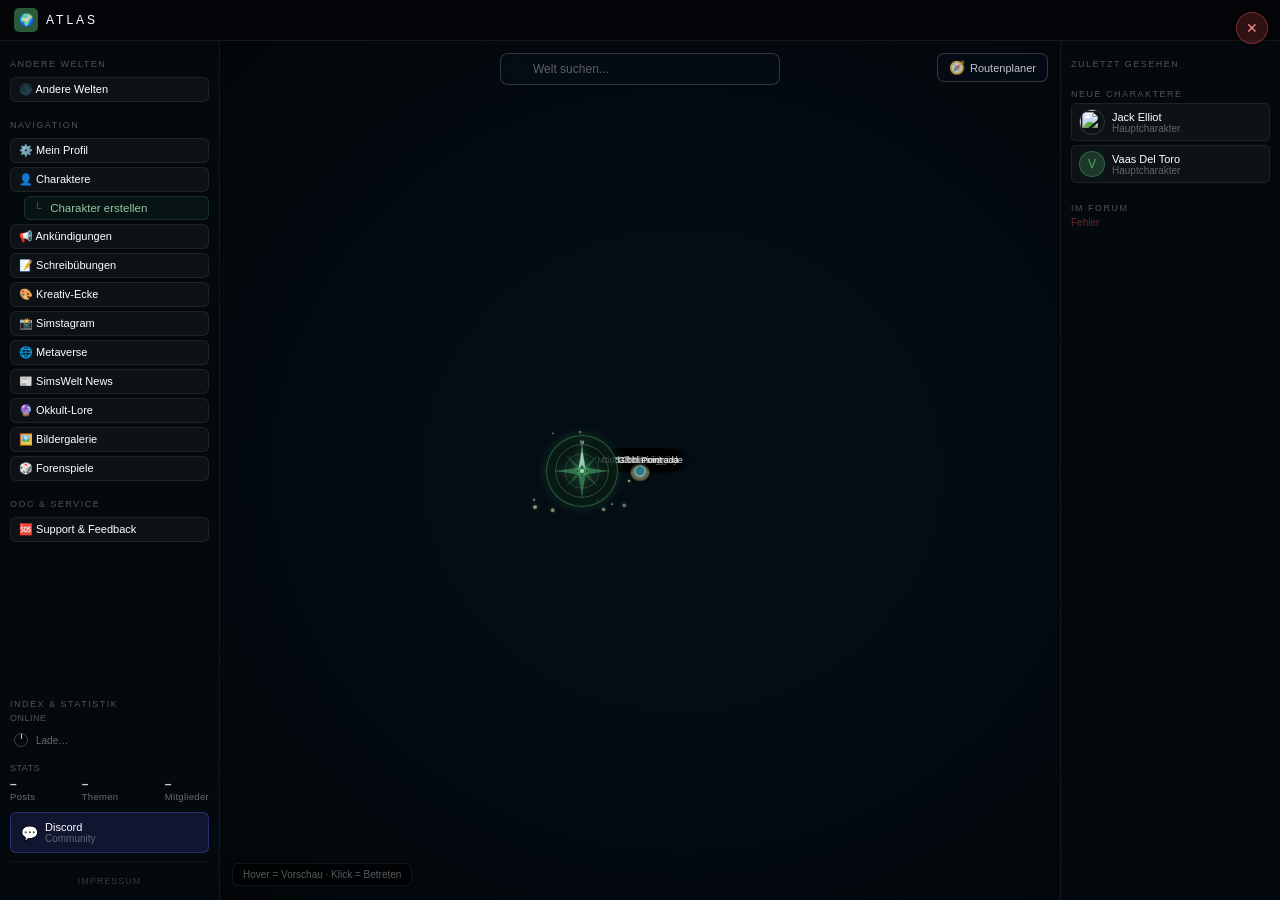
==== index.html @ 4d950f3e "lore: spell Trogule correctly and drop the invented note about older spellings" ====
<!DOCTYPE html>
<html lang="de">
<head>
<meta charset="UTF-8">
<meta name="viewport" content="width=device-width, initial-scale=1.0">
<title>Projekt ATLAS</title>

<!-- Open the connections to the data and image hosts right away, so the first
     requests do not wait for DNS and TLS. crossorigin: the data is loaded with
     fetch() (CORS); images are not, so that host goes without. The Apps Script
     answers via script.googleusercontent.com (redirect). -->
<link rel="preconnect" href="https://script.google.com" crossorigin>
<link rel="preconnect" href="https://script.googleusercontent.com" crossorigin>
<link rel="preconnect" href="https://docs.google.com" crossorigin>
<link rel="preconnect" href="https://files.homepagemodules.de">

<!-- Stylesheet: complete ATLAS CSS, same order as in the old single file -->
<link rel="stylesheet" href="styles/atlas/base.css?v=202609221509">
<link rel="stylesheet" href="styles/atlas/map.css?v=202609221509">
<link rel="stylesheet" href="styles/atlas/sidebar.css?v=202609221509">
<link rel="stylesheet" href="styles/atlas/chars.css?v=202609221509">
<link rel="stylesheet" href="styles/atlas/portal.css?v=202609221509">
<link rel="stylesheet" href="styles/atlas/admin.css?v=202609221509">
<link rel="stylesheet" href="styles/atlas/event.css?v=202609221509">
<link rel="stylesheet" href="styles/atlas/lore.css?v=202609221509">

<!-- Galaxy/iframe viewport fix: must run BEFORE the first render.
     The browser holds this classic script until the CSS above is loaded,
     so the media queries are reliably available in the CSSOM. -->
<script src="src/atlas/ui/viewport.js?v=202609221509"></script>

<!-- Preload all ATLAS modules (fetched in parallel, executed later in import order) -->
<link rel="modulepreload" href="src/atlas/main.js?v=202609221509">
<link rel="modulepreload" href="src/atlas/window-bridge.js?v=202609221509">
<link rel="modulepreload" href="src/atlas/features/events/event-pill.js?v=202609221509">
<link rel="modulepreload" href="src/atlas/features/activity/sidebar-fit.js?v=202609221509">
<link rel="modulepreload" href="src/atlas/features/lore/lore-view.js?v=202609221509">
<link rel="modulepreload" href="src/atlas/features/lore/lore-data.js?v=202609221509">
<link rel="modulepreload" href="src/atlas/features/lore/families.js?v=202609221509">
<link rel="modulepreload" href="src/atlas/features/lore/texts.js?v=202609221509">
<link rel="modulepreload" href="src/atlas/features/lore/lore-search.js?v=202609221509">
<link rel="modulepreload" href="src/atlas/features/characters/token-menu.js?v=202609221509">
<link rel="modulepreload" href="src/shared/event-pill/event-pill.js?v=202609221509">
<link rel="modulepreload" href="src/shared/backend.js?v=202609221509">
<link rel="modulepreload" href="src/shared/html.js?v=202609221509">
<link rel="modulepreload" href="src/atlas/config.js?v=202609221509">
<link rel="modulepreload" href="src/atlas/data/buildings.js?v=202609221509">
<link rel="modulepreload" href="src/atlas/data/worlds.js?v=202609221509">
<link rel="modulepreload" href="src/atlas/data/world-lots.js?v=202609221509">
<link rel="modulepreload" href="src/atlas/data/routes.js?v=202609221509">
<link rel="modulepreload" href="src/atlas/core/state.js?v=202609221509">
<link rel="modulepreload" href="src/atlas/core/cache.js?v=202609221509">
<link rel="modulepreload" href="src/atlas/core/events.js?v=202609221509">
<link rel="modulepreload" href="src/atlas/core/images.js?v=202609221509">
<link rel="modulepreload" href="src/atlas/core/sheet-data.js?v=202609221509">
<link rel="modulepreload" href="src/atlas/ui/tooltips.js?v=202609221509">
<link rel="modulepreload" href="src/atlas/ui/mobile-sheets.js?v=202609221509">
<link rel="modulepreload" href="src/atlas/ui/pinch-zoom.js?v=202609221509">
<link rel="modulepreload" href="src/atlas/ui/mobile-dot-bar.js?v=202609221509">
<link rel="modulepreload" href="src/atlas/ui/draggable.js?v=202609221509">
<link rel="modulepreload" href="src/atlas/ui/legend.js?v=202609221509">
<link rel="modulepreload" href="src/atlas/features/characters/tokens.js?v=202609221509">
<link rel="modulepreload" href="src/atlas/features/activity/last-seen.js?v=202609221509">
<link rel="modulepreload" href="src/atlas/features/activity/sidebar-feeds.js?v=202609221509">
<link rel="modulepreload" href="src/atlas/features/otherworlds/portal.js?v=202609221509">
<link rel="modulepreload" href="src/atlas/features/otherworlds/otherworld-view.js?v=202609221509">
<link rel="modulepreload" href="src/atlas/features/buildings/building-view.js?v=202609221509">
<link rel="modulepreload" href="src/atlas/features/buildings/building-calibration.js?v=202609221509">
<link rel="modulepreload" href="src/atlas/features/admin/calibration.js?v=202609221509">
<link rel="modulepreload" href="src/atlas/features/admin/admin-panel.js?v=202609221509">
<link rel="modulepreload" href="src/atlas/features/admin/lot-assignment.js?v=202609221509">
<link rel="modulepreload" href="src/atlas/features/characters/character-view.js?v=202609221509">
<link rel="modulepreload" href="src/atlas/features/forum-bridge/forum-bridge.js?v=202609221509">
<link rel="modulepreload" href="src/atlas/features/routing/navigator.js?v=202609221509">
<link rel="modulepreload" href="src/atlas/features/routing/route-editor.js?v=202609221509">
<link rel="modulepreload" href="src/atlas/features/map/lot-helpers.js?v=202609221509">
<link rel="modulepreload" href="src/atlas/features/map/continent-map.js?v=202609221509">
<link rel="modulepreload" href="src/atlas/features/map/world-view.js?v=202609221509">
<link rel="modulepreload" href="src/atlas/features/map/world-search.js?v=202609221509">
<link rel="modulepreload" href="src/atlas/core/boot.js?v=202609221509">
</head>
<body>

<div id="topnav">
  <div class="logo">
    <button id="btn-back" onclick="goBack()">← Zurück</button>
    <div class="logo-icon" id="logo-icon" title="5× = Admin">🌍</div>
    <!-- Product name: here and in <title> above. Change both if it changes. -->
    <span class="title">ATLAS</span>
    <span class="subtitle" id="world-subtitle"></span>
  </div>
  <div style="display:flex;gap:7px;align-items:center">
    <button class="btn-auth" id="btn-login" onclick="window.open('https://www.simsforumrpg.de/anmeldung.php','_blank')" style="display:none">Anmelden</button>
    <button class="btn-auth" id="btn-register" onclick="window.open('https://www.simsforumrpg.de/anmeldung.php','_blank')" style="display:none">Registrieren</button>
  </div>
</div>

<div id="main">
  <div id="left">
    <div class="sec-label">Andere Welten</div>
    <a class="nav-item" onclick="openOtherWorld()" style="cursor:pointer" data-tip="Eigene Welten der Community jenseits der Sims-4-Karte — Vampire, Sci-Fi, Märchen. Bloodmoon Valley wartet.">🌑 Andere Welten</a>

    <div class="sec-label" style="margin-top:14px">Navigation</div>
    <a class="nav-item" href="https://www.simsforumrpg.de/member-data.php" target="_blank" data-tip="Dein eigenes Forenprofil — Avatar, Signatur, Benachrichtigungen und Einstellungen anpassen">⚙️ Mein Profil</a>
    <a class="nav-item" onclick="openCharView()" style="cursor:pointer" data-tip="Stöber durch alle Charaktere des RPGs — mit Filter, Suche und Bogen-Vorschau">👤 Charaktere</a>
    <a class="nav-item nav-sub" href="character-sheet.html" target="_blank" data-tip="Neuen Charakter mit dem Charakterbogen anlegen — Schritt für Schritt, am Ende kopierst du den fertigen Bogen ins Forum">Charakter erstellen</a>
    <a class="nav-item" href="https://www.simsforumrpg.de/f58855-Ankuendigungen-und-Neuigkeiten.html" target="_blank" data-tip="Was neu ist, was kommt, was sich ändert — News direkt von der Forenleitung">📢 Ankündigungen</a>
    <a class="nav-item" href="https://www.simsforumrpg.de/f57699-Schreibuebungen.html" target="_blank" data-tip="Verschiedene spannende Schreibübungen mit Oma Käthe und der Community — bleib in Form oder schreib dich warm!">📝 Schreibübungen</a>
    <a class="nav-item" href="https://www.simsforumrpg.de/f58642-Kreationen-und-Geschichten.html" target="_blank" data-tip="Geschichten, Kunst und Kreationen der Sims 4 Community — fern vom RPG-Geschehen">🎨 Kreativ-Ecke</a>
    <a class="nav-item" href="simstagram.html" data-tip="Der Bilder-Feed der Sims — Schnappschüsse, Posen, Momente">📸 Simstagram</a>
    <a class="nav-item" href="metaverse.html" data-tip="Hinter den Kulissen — Autoren teilen Gedanken zu ihren Geschichten, sprechen mit ihren Charakteren und gewähren Einblick in das, was zwischen den Zeilen steht">🌐 Metaverse</a>
    <a class="nav-item" href="https://www.simsforumrpg.de/page-simsweltnews.html" target="_blank" data-tip="Das hauseigene Foren-Magazin — monatlicher Rückblick in einem blätterbaren Heft. Bleib auf dem neusten Stand.">📰 SimsWelt News</a>
    <a class="nav-item" id="nav-lore" href="#" data-tip="Die Okkult-Lore von Simswelt: Vampire, Werwölfe, Magie und mehr — in kleinen Wissenskarten statt langer Texte">🔮 Okkult-Lore</a>
    <a class="nav-item" href="https://www.simsforumrpg.de/gallery.php" target="_blank" data-tip="Galerie aller Forum-Bilder — Sammlungen, Screenshots, Ausstellungsstücke">🖼️ Bildergalerie</a>
    <a class="nav-item" href="https://www.simsforumrpg.de/f15070-Forenspiele.html" target="_blank" data-tip="Assoziationsketten, X oder Y und mehr — locker, schnell, für zwischendurch">🎲 Forenspiele</a>

    <div class="sec-label" style="margin-top:14px">OOC &amp; Service</div>
    <a class="nav-item" href="https://www.simsforumrpg.de/f15064-Support-Feedback.html" target="_blank" data-tip="Fragen, Bugs, Verbesserungsvorschläge — hier kriegst du Hilfe oder gibst sie">🆘 Support &amp; Feedback</a>

    <div style="margin-top:auto">
    <div class="sec-label" style="margin-top:14px">Index &amp; Statistik</div>
    <div style="font-size:9px;color:rgba(255,255,255,0.3);letter-spacing:0.5px;margin-bottom:4px">ONLINE</div>
    <div id="sidebar-online"><div class="activity-preview-loading" style="padding:6px 4px;font-size:10px"><span class="mini-compass" aria-hidden="true"></span>Lade&hellip;</div></div>
    <div style="font-size:9px;color:rgba(255,255,255,0.3);letter-spacing:0.5px;margin-top:10px;margin-bottom:4px">STATS</div>
    <div id="sidebar-stats">
      <div class="stat-row"><span class="stat-key">Posts</span><span>–</span></div>
      <div class="stat-row"><span class="stat-key">Themen</span><span>–</span></div>
      <div class="stat-row"><span class="stat-key">Mitglieder</span><span>–</span></div>
    </div>
    <div id="discord-btn" onclick="window.open('https://discord.gg/FGB8Mfj','_blank')" style="margin-top:10px">
      <span style="font-size:14px">💬</span>
      <div><div style="font-size:11px;font-weight:500">Discord</div><div style="font-size:10px;color:rgba(255,255,255,0.35)">Community</div></div>
    </div>
    <div style="text-align:center;margin-top:8px;padding-top:8px;border-top:0.5px solid rgba(255,255,255,0.05)">
      <a href="https://www.simsforumrpg.de/faq.php#impressum" target="_blank" style="font-size:9px;color:rgba(255,255,255,0.2);text-decoration:none;letter-spacing:1px">IMPRESSUM</a>
    </div>
    </div>
  </div>

  <div id="center">
    <div id="map-container" class="active">
      <div class="image-area-wrap">
        <div id="map-image-area">
          <div id="map-bg"><img src="https://files.homepagemodules.de/b855163/resize/1920x1200/pictures_u1228_fMogNHsU.png" alt="Karte" decoding="async" fetchpriority="high"></div>
          <svg id="navi-route-svg" viewBox="0 0 100 100" preserveAspectRatio="none"></svg>
          <!-- "Andere Welten" portal: compass rose surrounded by particles -->
          <div id="otherworld-portal" title="Welten ausserhalb" role="button" tabindex="0">
            <canvas class="ow-portal-particles" width="120" height="120"></canvas>
            <div class="ow-portal-frame">
              <svg class="ow-portal-compass" viewBox="0 0 40 40" xmlns="http://www.w3.org/2000/svg" aria-hidden="true">
                <!-- Outer ring -->
                <circle cx="20" cy="20" r="17" fill="none" stroke="rgba(168,212,184,0.35)" stroke-width="0.5"/>
                <!-- Inner ring -->
                <circle cx="20" cy="20" r="11" fill="none" stroke="rgba(168,212,184,0.25)" stroke-width="0.5"/>
                <!-- Cardinal direction ticks -->
                <line x1="20" y1="3"  x2="20" y2="6"  stroke="rgba(168,212,184,0.6)" stroke-width="0.6" stroke-linecap="round"/>
                <line x1="20" y1="34" x2="20" y2="37" stroke="rgba(168,212,184,0.4)" stroke-width="0.5" stroke-linecap="round"/>
                <line x1="3"  y1="20" x2="6"  y2="20" stroke="rgba(168,212,184,0.4)" stroke-width="0.5" stroke-linecap="round"/>
                <line x1="34" y1="20" x2="37" y2="20" stroke="rgba(168,212,184,0.4)" stroke-width="0.5" stroke-linecap="round"/>
                <!-- Compass rose: 4 points (N, S, E, W) as diamonds -->
                <!-- North (brighter, emphasized) -->
                <polygon points="20,5 22.5,20 20,16 17.5,20" fill="rgba(168,212,184,0.95)" stroke="rgba(74,170,106,0.8)" stroke-width="0.3"/>
                <!-- South -->
                <polygon points="20,35 22.5,20 20,24 17.5,20" fill="rgba(74,170,106,0.55)" stroke="rgba(74,170,106,0.6)" stroke-width="0.3"/>
                <!-- East -->
                <polygon points="35,20 20,22.5 24,20 20,17.5" fill="rgba(74,170,106,0.55)" stroke="rgba(74,170,106,0.6)" stroke-width="0.3"/>
                <!-- West -->
                <polygon points="5,20 20,22.5 16,20 20,17.5" fill="rgba(74,170,106,0.55)" stroke="rgba(74,170,106,0.6)" stroke-width="0.3"/>
                <!-- Diagonal points (NE, SE, SW, NW) - thinner -->
                <polygon points="30.6,9.4 21.4,21.4 20,18.6 18.6,20" fill="rgba(74,170,106,0.3)"/>
                <polygon points="30.6,30.6 21.4,18.6 18.6,20 20,21.4" fill="rgba(74,170,106,0.3)"/>
                <polygon points="9.4,30.6 18.6,18.6 20,21.4 21.4,20" fill="rgba(74,170,106,0.3)"/>
                <polygon points="9.4,9.4 18.6,21.4 21.4,20 20,18.6" fill="rgba(74,170,106,0.3)"/>
                <!-- Center -->
                <circle cx="20" cy="20" r="1.4" fill="rgba(168,212,184,0.95)"/>
                <!-- N marker -->
                <text x="20" y="2.3" text-anchor="middle" font-size="3.2" font-weight="600" fill="rgba(168,212,184,0.9)" font-family="system-ui,sans-serif">N</text>
              </svg>
            </div>
            <div class="ow-portal-tokens"></div>
          </div>
        </div>
      </div>
      <div class="vignette"></div>
      <div id="world-search-box">
        <span id="world-search-icon">🔍</span>
        <input id="world-search-input" type="text" placeholder="Welt suchen..." autocomplete="off">
        <button id="world-search-clear" title="Leeren">✕</button>
        <div id="world-search-dropdown"></div>
      </div>
      <div id="map-legend">Hover = Vorschau · Klick = Betreten</div>
      <button id="navi-btn" onclick="toggleNavi()" title="Routenplaner"><span class="navi-icon">🧭</span> <span class="navi-label-desktop">Routenplaner</span><span class="navi-label-mobile">Routenplaner</span></button>
      <div id="navi-panel">
        <div class="np-head">Routenplaner</div>
        <div class="np-body">
          <div class="np-label">Startort</div>
          <select class="np-select" id="navi-from"><option value="">— wählen —</option></select>
          <div class="np-label">Zielort</div>
          <select class="np-select" id="navi-to"><option value="">— wählen —</option></select>
          <div class="np-label" style="margin-top:10px">Transportmittel</div>
          <div id="navi-transport" style="display:flex;gap:5px;margin-top:2px">
            <button class="np-mode-btn" data-mode="walk" onclick="setNaviMode('walk')">🚶 Zu Fuss</button>
            <button class="np-mode-btn active" data-mode="car" onclick="setNaviMode('car')">🚗 Auto</button>
            <button class="np-mode-btn" data-mode="transit" onclick="setNaviMode('transit')">🚆 ÖV</button>
          </div>
          <div class="np-hint">Tipp: Orte auf der Karte direkt anklicken zum Eintragen.</div>
          <button class="np-calc-btn" onclick="calcNavi()">Route berechnen</button>
          <div class="np-result" id="navi-result">
            <div class="np-time" id="navi-time">—</div>
            <ul class="np-route" id="navi-route-list"></ul>
            <div id="navi-alt" style="display:none;margin-top:8px;padding-top:8px;border-top:0.5px solid rgba(255,255,255,0.07)"></div>
            <div id="navi-calc-info" style="margin-top:8px;padding-top:8px;border-top:0.5px solid rgba(255,255,255,0.07);font-size:10px;color:rgba(255,255,255,0.25);line-height:1.6">25 min pro Welt · +10 min bei grossem Abstand · Zwischenstopps = Welten auf der Route</div>
          </div>
        </div>
      </div>
      <button class="calib-btn" id="calib-map-btn" onclick="toggleCalib('map')">⚙ Kalibrieren</button>
      <div class="calib-panel" id="calib-map-panel">
        <h4>⚙ Welten kalibrieren</h4>
        <div class="calib-info">Klick auf Kartenposition für jede Welt.</div>
        <div class="calib-next-line">Nächste: <span id="calib-next">—</span></div>
        <div class="calib-log" id="calib-map-log">Noch keine Klicks...</div>
        <button class="calib-copy" onclick="copyCalib('map')">📋 Kopieren</button>
        <button class="calib-clear" onclick="clearCalib('map')">🗑 Reset</button>
      </div>
    </div>

    <div id="world-container">
      <div class="image-area-wrap">
        <div id="world-image-area">
          <div id="world-bg"></div>
        </div>
      </div>
      <div class="vignette"></div>
      <div id="world-header">
        <div class="wh-row">
          <div class="wh-name" id="world-name-display"></div>
          <a id="world-new-place" class="wh-new-place" target="_blank" rel="noopener" hidden>＋ Neuer Ort</a>
        </div>
        <div class="wh-sub" id="world-type-display"></div>
      </div>
      <div id="world-rent-info" class="rent-info-box"></div>
      <div id="building-container">
        <div id="building-bg"><div id="building-bg-inner" style="position:relative;width:100%;aspect-ratio:1920/1200;max-height:100%"></div></div>
        <div class="vignette"></div>
        <div id="building-header">
          <div id="building-name" style="font-size:15px;font-weight:500"></div>
          <div style="font-size:10px;color:rgba(255,255,255,0.45);margin-top:2px">Wohnungen — klick zum Öffnen</div>
        </div>
        <div id="building-rent-info" class="rent-info-box"></div>
        <div id="floor-nav" style="position:absolute;right:0;top:50%;transform:translateY(-50%);z-index:30;display:none;flex-direction:column;align-items:center;gap:6px;padding:10px 8px;background:rgba(5,13,24,0.85);border-radius:10px 0 0 10px;border:0.5px solid rgba(255,255,255,0.12);border-right:none;backdrop-filter:blur(8px)">
          <button id="floor-up-btn" onclick="changeBuildingFloor(-1)" style="background:rgba(255,255,255,0.08);border:0.5px solid rgba(255,255,255,0.2);border-radius:8px;color:#fff;font-size:20px;width:40px;height:40px;cursor:pointer;display:flex;align-items:center;justify-content:center">▲</button>
          <span id="floor-label" style="font-size:11px;font-weight:700;color:rgba(255,255,255,0.7);min-width:32px;text-align:center"></span>
          <button id="floor-down-btn" onclick="changeBuildingFloor(1)" style="background:rgba(255,255,255,0.08);border:0.5px solid rgba(255,255,255,0.2);border-radius:8px;color:#fff;font-size:20px;width:40px;height:40px;cursor:pointer;display:flex;align-items:center;justify-content:center">▼</button>
        </div>
        <div id="building-no-img">
          <div style="font-size:12px;color:rgba(255,255,255,0.4)">🏗 Grundriss noch ausstehend</div>
          <div style="font-size:10px;color:rgba(255,255,255,0.25);margin-top:4px">Threads über Leiste öffnen</div>
        </div>
        <button class="calib-btn" id="calib-building-btn" onclick="toggleBuildingCalib()" style="bottom:12px;right:12px">⚙ Dots kalibrieren</button>
        <div class="calib-panel" id="calib-building-panel" style="bottom:50px;top:auto;right:10px;left:auto">
          <h4>⚙ Apartment-Dots setzen</h4>
          <div class="calib-info">Klick auf die Stelle im Grundriss für jeden Dot.</div>
          <div class="calib-next-line">👉 Jetzt: <span id="calib-building-next" style="color:#fff;font-weight:500">—</span></div>
          <div style="font-size:10px;color:rgba(255,255,255,0.35);margin-top:4px">Fortschritt: <span id="calib-building-count">0</span> gesetzt</div>
          <div class="calib-log" id="calib-building-log">Noch keine Klicks...</div>
          <button class="calib-copy" onclick="copyBuildingCalib()">📋 Kopieren</button>
          <button class="calib-clear" onclick="clearBuildingCalib()">🗑 Reset</button>
        </div>
      </div>
      <button class="legend-btn" onclick="toggleLegend(this)">≡ Legende</button>
      <div class="legend-box">
        <div class="leg-row"><div class="leg-dot" style="background:#4aaa6a;box-shadow:0 0 5px #4aaa6a"></div>Aktiver Ort</div>
        <div class="leg-row"><div class="leg-dot" style="background:rgba(255,255,255,0.35);border:1px solid rgba(255,255,255,0.5)"></div>Inaktiver Ort</div>
        <div class="leg-row"><div class="leg-dot" style="background:rgba(80,190,170,0.75);border:1px solid rgba(80,190,170,1)"></div>Öffentlicher Raum</div>
        <div class="leg-row"><div class="leg-cluster" style="background:rgba(255,165,0,0.2);border:1.5px solid rgba(255,165,0,0.6);color:rgba(255,165,0,0.9)">3</div>Mehrere Orte (Cluster)</div>
        <div class="leg-row"><div class="leg-cluster" style="background:rgba(100,160,255,0.2);border:1.5px solid rgba(100,160,255,0.6);font-size:10px">🏢</div>Wohnblock (Apartments)</div>
      </div>
      <button class="calib-btn" id="calib-world-btn" onclick="toggleCalib('world')">⚙ Orte kalibrieren</button>
      <div class="calib-panel" id="calib-world-panel">
        <h4>⚙ Orte kalibrieren</h4>
        <div class="calib-info">Schau auf die Zahl im Bild → klick drauf.</div>
        <div class="calib-next-line">👉 Jetzt: <span id="calib-world-next" style="color:#fff;font-weight:500">—</span></div>
        <div style="font-size:10px;color:rgba(255,255,255,0.35);margin-top:4px">Fortschritt: <span id="calib-world-count">0</span> kalibriert</div>
        <div class="calib-log" id="calib-world-log">Noch keine Klicks...</div>
        <button class="calib-copy" onclick="copyCalib('world')">📋 Kopieren</button>
        <button class="calib-clear" onclick="clearCalib('world')">🗑 Reset</button>
      </div>
      <div id="world-lots-bar"></div>
    </div>
  </div>

  <div id="right">
    <div>
      <div class="sec-label">Zuletzt gesehen</div>
      <div id="sidebar-activity"></div>
    </div>
    <div>
      <div class="sec-label">Neue Charaktere</div>
      <div id="sidebar-newchars"><div class="activity-preview-loading" style="padding:6px 4px;font-size:10px"><span class="mini-compass" aria-hidden="true"></span>Lade&hellip;</div></div>
    </div>
    <div>
      <div class="sec-label">Im Forum</div>
      <div id="sidebar-forum"><div class="activity-preview-loading" style="padding:8px 4px"><span class="mini-compass" aria-hidden="true"></span>Lade&hellip;</div></div>
    </div>
  </div>
</div>

<!-- ADMIN PANEL -->
<div id="admin-panel">
  <div class="admin-header">
    <div style="display:flex;align-items:center;gap:8px">
      <span style="font-size:13px">🔧</span>
      <span style="font-size:12px;color:#ffcc44;font-weight:500">Admin — Projekt ATLAS</span>
    </div>
    <button onclick="closeAdmin()" style="background:none;border:none;color:rgba(255,255,255,0.5);cursor:pointer;font-size:18px">✕</button>
  </div>
  <div class="admin-tabs">
    <button class="atab active" id="atab-assign" onclick="setAdminTab('assign')">Zuweisen</button>
    <button class="atab" id="atab-routen" onclick="setAdminTab('routen')">Routen</button>
  </div>
  <div id="admin-content"></div>
</div>

<!-- MOBILE BAR -->
<div id="mob-bar">
  <button class="mob-btn" id="mob-back" onclick="goBack()" style="display:none"><span class="mob-icon">←</span><span>Zurück</span></button>
  <button class="mob-btn" onclick="window.open('https://www.simsforumrpg.de/member-data.php','_blank')"><span class="mob-icon">⚙️</span><span>Profil</span></button>
  <button class="mob-btn" onclick="openSheet('nav')"><span class="mob-icon">🗺️</span><span>Navigation</span></button>
  <button class="mob-btn" onclick="openSheet('activity')"><span class="mob-icon">📡</span><span>Aktivität</span></button>
  <button class="mob-btn" onclick="window.open('https://discord.gg/FGB8Mfj','_blank')"><span class="mob-icon">💬</span><span>Discord</span></button>
</div>
    <div id="otherworlds-container">
      <div id="otherworlds-header">
        <button class="view-back" onclick="closeOtherWorlds()">← Zurück</button>
        <span style="font-size:11px;letter-spacing:3px;color:rgba(255,255,255,0.4);font-weight:700">ANDERE WELTEN</span>
      </div>
      <div class="otherworld-grid" id="otherworld-grid"></div>
    </div>
    <!-- Okkult-Lore: filled by src/atlas/features/lore/lore-view.js -->
    <div id="lore-container" role="region" aria-label="Okkult-Lore"></div>
    <div id="char-container">
      <div id="char-header">
        <!-- Row 1: tabs + count + CTA -->
        <div style="display:flex;align-items:center;gap:6px;width:100%;flex-wrap:wrap">
          <button class="view-back" onclick="closeCharView()">← Zurück</button>
          <div id="char-tabs" style="display:flex;gap:4px;flex-shrink:0;flex-wrap:wrap">
            <button class="char-tab active" onclick="switchCharTab('haupt',this)"><span class="tab-long">Hauptcharaktere</span><span class="tab-short">Haupt</span></button>
            <button class="char-tab" onclick="switchCharTab('neben',this)"><span class="tab-long">Nebencharaktere</span><span class="tab-short">Neben</span></button>
            <button class="char-tab" onclick="switchCharTab('randfigur',this)">Randfiguren</button>
            <button class="char-tab" onclick="switchCharTab('passant',this)">Passanten</button>
          </div>
          <div id="char-subtitle" style="font-size:10px;color:rgba(255,255,255,0.25)"></div>
          <a id="char-create-btn" href="character-sheet.html" target="_blank">✚ Charakter erstellen</a>
        </div>
        <!-- Row 2: actions -->
        <div style="display:flex;align-items:center;gap:6px;width:100%;flex-wrap:wrap;margin-top:6px">
          <input id="char-search" type="text" placeholder="Suchen..." oninput="charSearchFilter(this.value)" style="padding:4px 10px;background:rgba(255,255,255,0.07);border:0.5px solid rgba(255,255,255,0.12);border-radius:20px;color:#ddeedd;font-size:11px;outline:none;width:130px;">
          <button id="char-age-toggle" onclick="toggleAgeFilter()" title="Nach Alter filtern">🎂 Alter</button>
          <button id="char-sort-btn" onclick="toggleCharSort()" title="Alphabetisch sortieren">A–Z</button>
          <div class="char-gender-filter" onclick="toggleGenderFilter(this,'m')">♂</div>
          <div class="char-gender-filter" onclick="toggleGenderFilter(this,'f')">♀</div>
          <div class="char-gender-filter" onclick="toggleGenderFilter(this,'d')">⚧</div>
          <button id="char-reload" onclick="reloadChars()" title="Aktualisieren">↺</button>
          <button id="char-reset-btn" onclick="resetAllFilters()">✕ Filter</button>
        </div>
        <!-- Row 3: player filter -->
        <div id="char-filter-bar" style="width:100%;overflow-x:auto;-webkit-overflow-scrolling:touch;scrollbar-width:none;white-space:nowrap;margin-top:4px"></div>
        <!-- Row 4: age filter (collapsible) -->
        <div id="char-age-bar"></div>
      </div>
      <div id="char-grid"></div>
      <div id="char-hover-card">
        <div id="chc-body">
          <div id="chc-name"></div>
          <div id="chc-player"></div>
          <div id="chc-details"></div>
          <div id="chc-lastseen"></div>
          <div id="chc-link">Bogen öffnen →</div>
        </div>
      </div>
    </div>
<div class="sheet-overlay" id="sheet-overlay" onclick="closeSheet()"></div>
    <div id="mobile-dot-bar">
      <div id="mobile-dot-info">
        <div id="mobile-dot-nr"></div>
        <div id="mobile-dot-name"></div>
      </div>
      <button id="mobile-dot-btn" onclick="mobileDotOpen()">↗ Öffnen</button>
    </div>
<div class="sheet" id="sheet-nav">
  <div class="sheet-handle"></div><div class="sheet-title">Navigation</div>
  <a class="nav-item" style="margin-bottom:6px" href="https://www.simsforumrpg.de/member-data.php" target="_blank">⚙️ Mein Profil</a>
  <a class="nav-item" style="margin-bottom:6px;cursor:pointer" onclick="openCharView();closeSheet()">👤 Charaktere</a>
  <a class="nav-item nav-sub" style="margin-bottom:6px" href="character-sheet.html" target="_blank">Charakter erstellen</a>
  <a class="nav-item" style="margin-bottom:6px;cursor:pointer" onclick="openOtherWorld();closeSheet()">🌑 Andere Welten</a>
  <a class="nav-item" style="margin-bottom:6px" href="https://www.simsforumrpg.de/f58855-Ankuendigungen-und-Neuigkeiten.html" target="_blank">📢 Ankündigungen</a>
  <a class="nav-item" style="margin-bottom:6px" href="https://www.simsforumrpg.de/f57699-Schreibuebungen.html" target="_blank">📝 Schreibübungen</a>
  <a class="nav-item" style="margin-bottom:6px" href="https://www.simsforumrpg.de/f58642-Kreationen-und-Geschichten.html" target="_blank">🎨 Kreativ-Ecke</a>
  <a class="nav-item" style="margin-bottom:6px" href="simstagram.html">📸 Simstagram</a>
  <a class="nav-item" style="margin-bottom:6px" href="metaverse.html">🌐 Metaverse</a>
  <a class="nav-item" style="margin-bottom:6px" href="https://www.simsforumrpg.de/page-simsweltnews.html" target="_blank">📰 SimsWelt News</a>
  <a class="nav-item" id="nav-lore-mob" style="margin-bottom:6px" href="#">🔮 Okkult-Lore</a>
  <a class="nav-item" style="margin-bottom:6px" href="https://www.simsforumrpg.de/gallery.php" target="_blank">🖼️ Bildergalerie</a>
  <a class="nav-item" style="margin-bottom:6px" href="https://www.simsforumrpg.de/f15070-Forenspiele.html" target="_blank">🎲 Forenspiele</a>
  <div style="font-size:9px;color:rgba(255,255,255,0.3);letter-spacing:1.5px;text-transform:uppercase;margin:14px 0 4px">OOC &amp; Service</div>
  <a class="nav-item" style="margin-bottom:6px" href="https://www.simsforumrpg.de/f15064-Support-Feedback.html" target="_blank">🆘 Support &amp; Feedback</a>
</div>
<div class="sheet" id="sheet-activity">
  <div class="sheet-handle"></div>
  <div class="sheet-title">Aktivität</div>
  <div class="sheet-section">
    <div class="sec-label">Zuletzt gesehen</div>
    <div id="sidebar-activity-mob"><div class="activity-preview-loading" style="padding:6px 4px;font-size:10px"><span class="mini-compass" aria-hidden="true"></span>Lade&hellip;</div></div>
  </div>
  <div class="sheet-section">
    <div class="sec-label">Neue Charaktere</div>
    <div id="sidebar-newchars-mob"><div class="activity-preview-loading" style="padding:6px 4px;font-size:10px"><span class="mini-compass" aria-hidden="true"></span>Lade&hellip;</div></div>
  </div>
  <div class="sheet-section">
    <div class="sec-label">Im Forum</div>
    <div id="sidebar-forum-mob"><div class="activity-preview-loading" style="padding:6px 4px;font-size:10px"><span class="mini-compass" aria-hidden="true"></span>Lade&hellip;</div></div>
  </div>
</div>


<!-- ATLAS: ES modules. src/atlas/main.js imports everything else.
     The modulepreload links in <head> let the browser fetch all modules in
     parallel instead of discovering them one import at a time. -->
<script type="module" src="src/atlas/main.js?v=202609221509"></script>

<!-- Floating close button — always visible (z-index above all views) -->
<button id="atlas-float-close" onclick="closeAtlas()" title="ATLAS schliessen">✕</button>

<!-- Event pill + panel -->

<!-- Loading screen (markup first, then the script that uses it) -->
<div id="atlas-loading-screen" role="status" aria-live="polite">
  <div class="als-inner">
    <div class="als-dust" id="als-dust-wrap"></div>
    <svg class="als-compass" viewBox="0 0 120 120" xmlns="http://www.w3.org/2000/svg" aria-hidden="true">
      <circle cx="60" cy="60" r="42" fill="none" stroke="rgba(168,212,184,0.3)" stroke-width="0.6"/>
      <circle cx="60" cy="60" r="30" fill="none" stroke="rgba(168,212,184,0.18)" stroke-width="0.4"/>
      <line x1="60" y1="16" x2="60" y2="22" stroke="rgba(168,212,184,0.8)" stroke-width="0.9" stroke-linecap="round"/>
      <line x1="60" y1="98" x2="60" y2="104" stroke="rgba(168,212,184,0.6)" stroke-width="0.7" stroke-linecap="round"/>
      <line x1="16" y1="60" x2="22" y2="60" stroke="rgba(168,212,184,0.6)" stroke-width="0.7" stroke-linecap="round"/>
      <line x1="98" y1="60" x2="104" y2="60" stroke="rgba(168,212,184,0.6)" stroke-width="0.7" stroke-linecap="round"/>
      <line x1="31.7" y1="31.7" x2="35.2" y2="35.2" stroke="rgba(168,212,184,0.35)" stroke-width="0.4" stroke-linecap="round"/>
      <line x1="88.3" y1="31.7" x2="84.8" y2="35.2" stroke="rgba(168,212,184,0.35)" stroke-width="0.4" stroke-linecap="round"/>
      <line x1="31.7" y1="88.3" x2="35.2" y2="84.8" stroke="rgba(168,212,184,0.35)" stroke-width="0.4" stroke-linecap="round"/>
      <line x1="88.3" y1="88.3" x2="84.8" y2="84.8" stroke="rgba(168,212,184,0.35)" stroke-width="0.4" stroke-linecap="round"/>
      <text x="60" y="9" font-size="8" fill="#a8d4b8" text-anchor="middle" dominant-baseline="middle" font-family="sans-serif" font-weight="600" letter-spacing="0.5">N</text>
      <text x="60" y="115" font-size="5.5" fill="rgba(168,212,184,0.7)" text-anchor="middle" dominant-baseline="middle" font-family="sans-serif" font-weight="500">S</text>
      <text x="5" y="60" font-size="5.5" fill="rgba(168,212,184,0.7)" text-anchor="middle" dominant-baseline="middle" font-family="sans-serif" font-weight="500">W</text>
      <text x="115" y="60" font-size="5.5" fill="rgba(168,212,184,0.7)" text-anchor="middle" dominant-baseline="middle" font-family="sans-serif" font-weight="500">O</text>
      <g style="transform-origin:60px 60px;animation:alsNeedleSpin 4.5s cubic-bezier(0.5,0.05,0.5,0.95) infinite">
        <polygon points="60,26 63,60 60,56 57,60" fill="#a8d4b8"/>
        <polygon points="60,94 57,60 60,64 63,60" fill="rgba(168,212,184,0.35)"/>
      </g>
      <circle cx="60" cy="60" r="2.2" fill="#a8d4b8"/>
      <circle cx="60" cy="60" r="1.2" fill="#040d14"/>
    </svg>
    <div class="als-label">Lädt…</div>
  </div>
</div>
<script src="src/atlas/ui/loading.js?v=202609221509"></script>

</body>
</html>
---- styles/atlas/base.css ----
/* PROJECT ATLAS - Base: page frame, loading screen, sheets, shared parts
   Split out of styles/atlas/atlas.css (stage 4). The rules keep their
   original order among each other, so the cascade is unchanged. Load order in
   index.html: base, map, sidebar, chars, portal, admin, event. */

/* ==========================================================
   PROJEKT ATLAS - Stylesheet
   Zusammengeführt aus den vier <style>-Blöcken der alten
   index.html. REIHENFOLGE UNVERÄNDERT -> Kaskade identisch.
   ========================================================== */
/* ====== Haupt-Stylesheet (aus <head>) (alt: Zeile 8-813) ====== */
* {box-sizing:border-box;margin:0;padding:0}
body {font-family:sans-serif;background:#0a1420;color:#fff;height:100dvh;display:flex;flex-direction:column;overflow:hidden;overscroll-behavior:none}
html {overscroll-behavior:none}
.logo {display:flex;align-items:center;gap:8px}
.logo-icon {width:24px;height:24px;background:#2a5a3a;border-radius:5px;display:flex;align-items:center;justify-content:center;font-size:12px;flex-shrink:0;cursor:pointer;user-select:none;-webkit-tap-highlight-color:transparent}
.title {font-size:12px;font-weight:500;letter-spacing:3px}
.subtitle {font-size:10px;color:rgba(255,255,255,0.4);letter-spacing:1px;margin-left:4px}
/* "Zurück" looks the same in every view and always sits top left: world view
   and building (#btn-back in the top bar), character view and other worlds
   (.view-back in their own header, because these views cover the top bar as a
   full-screen layer). Basic functions stay in the same place everywhere. */
#btn-back, .view-back {background:rgba(255,255,255,0.08);border:0.5px solid rgba(255,255,255,0.15);border-radius:5px;color:rgba(255,255,255,0.7);font-size:10px;padding:4px 9px;cursor:pointer;white-space:nowrap;flex-shrink:0}
#btn-back {display:none}
#btn-back:hover, .view-back:hover {color:#fff;border-color:rgba(255,255,255,0.35)}
.btn-auth {border:none;border-radius:5px;font-size:10px;padding:5px 12px;cursor:pointer}
#btn-login {background:#2a5a3a;color:#fff}
#btn-register {background:rgba(255,255,255,0.06);border:0.5px solid rgba(255,255,255,0.12);color:rgba(255,255,255,0.6)}
#btn-forum {background:rgba(255,255,255,0.06);border:0.5px solid rgba(255,255,255,0.12);color:rgba(255,255,255,0.6);border-radius:5px;font-size:10px;padding:5px 12px;cursor:pointer;text-decoration:none;display:inline-flex;align-items:center;gap:5px}
#btn-forum:hover {background:rgba(255,255,255,0.1);color:#fff}
#main {flex:1;display:flex;min-height:0;overflow:hidden}
.sheet {scrollbar-width:thin;scrollbar-color:rgba(255,255,255,0.15) transparent}
.sheet::-webkit-scrollbar {width:6px;height:6px;background:transparent}
.sheet::-webkit-scrollbar-thumb {background:rgba(255,255,255,0.12);border-radius:3px}
.sheet::-webkit-scrollbar-track {background:transparent}
#center {flex:1;position:relative;overflow:hidden}
.sec-label {font-size:9px;color:rgba(255,255,255,0.3);letter-spacing:1.5px;text-transform:uppercase;margin:6px 0 4px}
.nav-item {padding:6px 8px;background:rgba(255,255,255,0.04);border:0.5px solid rgba(255,255,255,0.07);border-radius:6px;cursor:pointer;display:flex;align-items:center;gap:7px;font-size:11px;color:#fff;text-decoration:none}
.nav-item:hover, .nav-item:active {background:rgba(255,255,255,0.08)}
@keyframes miniCompassSpin {
  0%   { transform: rotate(0deg) }
  35%  { transform: rotate(140deg) }
  55%  { transform: rotate(95deg) }
  100% { transform: rotate(360deg) }
}
.online-item {display:flex;align-items:center;gap:6px;font-size:11px;color:rgba(255,255,255,0.55);margin-bottom:4px}
.stat-row {display:flex;justify-content:space-between;font-size:11px;margin-bottom:4px}
.stat-key {color:rgba(255,255,255,0.4)}
#discord-btn {margin-top:auto;padding:8px 10px;background:rgba(88,101,242,0.15);border:0.5px solid rgba(88,101,242,0.3);border-radius:6px;cursor:pointer;display:flex;align-items:center;gap:7px}
.image-area-wrap {position:absolute;inset:0;display:flex;align-items:center;justify-content:center;overflow:hidden}
@media (pointer:coarse) {
  /* Labels komplett weg auf Touch-Devices — Suchleiste oben ist besser */
  .lot-label, .dot-label {display:none!important}
  #mobile-dot-bar {display:none}
  #mobile-dot-bar.visible {display:flex}
}

@media (pointer:fine) {
  #mobile-dot-bar {display:none!important}
}

.vignette {position:absolute;inset:0;background:radial-gradient(ellipse at 55% 50%,transparent 35%,rgba(0,0,0,0.55) 100%);pointer-events:none}
/* Rent prices top right: the world name and "Neuer Ort" sit top left, and the
   legend used to sit there too — it covered the prices. */
.rent-info-box {position:absolute;
  top:12px;
  right:12px;
  z-index:6;
  background:rgba(5,15,28,0.85);
  border:0.5px solid rgba(74,170,106,0.35);
  border-radius:10px;
  padding:6px 10px;
  font-size:11px;
  color:rgba(255,255,255,0.82);
  line-height:1.4;
  max-width:200px;
  backdrop-filter:blur(6px);
  box-shadow:0 4px 14px rgba(0,0,0,0.4);
  pointer-events:none;
  display:none;
  white-space:pre-line;}
.rent-info-box.visible {display:block}
.rent-info-box .rent-label {font-size:8px;
  letter-spacing:1.5px;
  color:rgba(74,170,106,0.85);
  text-transform:uppercase;
  margin-bottom:3px;
  font-weight:600;}
@media (max-width:600px) {
  .rent-info-box {top:12px;right:10px;font-size:10px;padding:5px 8px;max-width:calc(100vw - 110px)}
}

/* Legend bottom right; its box opens upwards. */
.legend-btn {position:absolute;bottom:14px;right:12px;background:rgba(0,0,0,0.55);border:0.5px solid rgba(255,255,255,0.12);border-radius:6px;padding:4px 10px;font-size:10px;color:rgba(255,255,255,0.45);cursor:pointer;z-index:15;user-select:none}
.legend-btn:hover {color:#fff}
.legend-box {position:absolute;bottom:44px;right:12px;background:rgba(0,0,0,0.9);border:0.5px solid rgba(255,255,255,0.1);border-radius:8px;padding:10px 13px;z-index:15;display:none;min-width:185px}
.legend-box.open {display:block}
@media (max-width:768px) {
  /* Stay above the bottom bar */
  .legend-btn {bottom:calc(60px + env(safe-area-inset-bottom));right:10px}
  .legend-box {bottom:calc(90px + env(safe-area-inset-bottom));right:10px}
}
.leg-row {display:flex;align-items:center;gap:9px;margin-bottom:7px;font-size:10px;color:rgba(255,255,255,0.65)}
.leg-row:last-child {margin-bottom:0}
.leg-dot {width:10px;height:10px;border-radius:50%;flex-shrink:0}
#building-container {position:absolute;inset:0;z-index:25;display:none;background:#040d14}
#building-bg {position:absolute;inset:0;overflow:hidden}
#building-bg {position:absolute;inset:0;overflow:hidden;display:flex;align-items:center;justify-content:center}
#building-header {position:absolute;top:0;left:0;right:0;padding:10px 14px;background:linear-gradient(rgba(0,0,0,0.7),transparent);z-index:5;pointer-events:none}
#building-name {font-size:15px;font-weight:500}
#building-no-img {position:absolute;top:50%;left:50%;transform:translate(-50%,-50%);text-align:center;display:none;z-index:6}
.lot-pill {padding:4px 9px;border-radius:5px;font-size:10px;cursor:pointer;display:flex;align-items:center;gap:4px;border:0.5px solid transparent;white-space:nowrap;flex-shrink:0}
.lot-pip {width:5px;height:5px;border-radius:50%;flex-shrink:0}
.ws-section {padding:6px 0}
.ws-section+.ws-section {border-top:0.5px solid rgba(255,255,255,0.06)}
.ws-header {font-size:9px;letter-spacing:1.5px;color:rgba(255,255,255,0.35);padding:4px 12px;text-transform:uppercase;font-weight:500}
.ws-item {display:flex;align-items:center;gap:8px;padding:6px 12px;cursor:pointer;transition:background 0.1s}
.ws-item:hover, .ws-item.highlighted {background:rgba(100,180,120,0.12)}
.ws-item-dot {width:8px;height:8px;border-radius:50%;flex-shrink:0}
.ws-item-name {flex:1;font-size:12px;color:#fff}
.ws-item-type {font-size:10px;color:rgba(255,255,255,0.4)}
.ws-fav {width:20px;height:20px;display:flex;align-items:center;justify-content:center;cursor:pointer;color:rgba(255,255,255,0.25);font-size:12px;transition:color 0.15s;flex-shrink:0;user-select:none}
.ws-fav:hover {color:rgba(255,200,80,0.8)}
.ws-fav.active {color:#ffc844}
.ws-empty {padding:16px 12px;text-align:center;font-size:11px;color:rgba(255,255,255,0.35)}
.dot-inner {border-radius:50%;border:1.5px solid rgba(255,255,255,0.45);transition:all 0.15s}
.dot-pulse {position:absolute;top:50%;left:50%;transform:translate(-50%,-50%);border-radius:50%;opacity:0;border-width:1.5px;border-style:solid;animation:pulse 1.4s infinite;pointer-events:none}
.dot-label {position:absolute;bottom:12px;left:50%;transform:translateX(-50%);white-space:nowrap;font-size:9px;font-weight:500;text-shadow:0 1px 4px #000,0 0 8px #000;pointer-events:none}
.hover-img {width:100%;height:95px;object-fit:cover;display:block;background:linear-gradient(90deg,rgba(168,212,184,0.04) 0%,rgba(168,212,184,0.1) 50%,rgba(168,212,184,0.04) 100%);background-size:200% 100%;animation:imgShimmer 1.6s ease-in-out infinite}
@keyframes imgShimmer{
  0%   { background-position: 100% 0 }
  100% { background-position: -100% 0 }
}
.hover-gradient {position:absolute;bottom:0;left:0;right:0;height:60px;background:linear-gradient(transparent,rgba(5,12,22,0.95) 70%,rgba(5,12,22,1));z-index:1}
.hover-name {font-size:12px;font-weight:600;color:#fff;position:absolute;bottom:5px;left:10px;right:10px;text-shadow:0 1px 3px rgba(0,0,0,0.95),0 0 8px rgba(0,0,0,0.7);z-index:2}
.hover-footer {padding:5px 10px;display:flex;justify-content:space-between;align-items:center}
.hover-type {font-size:10px;color:rgba(255,255,255,0.45)}
.hover-action {font-size:10px;font-weight:500}
.lot-inner {border-radius:50%;border:1.5px solid rgba(255,255,255,0.7);transition:all 0.15s}
.lot-pulse {position:absolute;top:50%;left:50%;transform:translate(-50%,-50%);width:24px;height:24px;border-radius:50%;border:1.5px solid #4aaa6a;animation:pulse 1.4s infinite;pointer-events:none;display:none}
.lot-label {position:absolute;bottom:13px;left:50%;transform:translateX(-50%);white-space:nowrap;font-size:11px;font-weight:500;text-shadow:0 1px 4px #000,0 0 8px #000;pointer-events:none;text-align:center;line-height:1.3}
.lot-sublabel {font-size:10px;color:rgba(255,255,255,0.7);font-weight:400;display:block}
.lot-tooltip {position:absolute;bottom:16px;left:50%;transform:translateX(-50%);background:rgba(0,0,0,0.95);border-radius:6px;font-size:11px;white-space:nowrap;z-index:200;pointer-events:none;display:none;box-shadow:0 4px 14px rgba(0,0,0,0.6)}
.atab {flex:1;padding:9px 4px;font-size:11px;background:none;border:none;color:rgba(255,255,255,0.4);cursor:pointer;border-bottom:2px solid transparent}
.atab.active {color:#ffcc44;border-bottom-color:#ffcc44}
.a-form-row {margin-bottom:10px}
.a-label {font-size:10px;color:rgba(255,255,255,0.4);margin-bottom:4px}
.a-input {width:100%;background:rgba(255,255,255,0.06);border:0.5px solid rgba(255,255,255,0.15);border-radius:5px;color:#fff;font-size:11px;padding:6px 9px}
.a-input:focus {outline:none;border-color:rgba(255,200,0,0.4)}
.a-select {width:100%;background:#0a1628;border:0.5px solid rgba(255,255,255,0.15);border-radius:5px;color:#fff;font-size:11px;padding:6px 9px;cursor:pointer}
.a-select option {background:#0a1628;color:#fff}
.a-btn {border:none;border-radius:5px;font-size:11px;padding:7px 12px;cursor:pointer;font-weight:500}
.a-btn-primary {background:#ffcc44;color:#000}
.a-btn-danger {background:rgba(255,80,80,0.15);border:0.5px solid rgba(255,80,80,0.3);color:#ff8888}
.a-btn-ghost {background:rgba(255,255,255,0.06);border:0.5px solid rgba(255,255,255,0.12);color:rgba(255,255,255,0.6)}
.a-btn-pos {background:rgba(74,170,106,0.15);border:0.5px solid rgba(74,170,106,0.3);color:#4aaa6a}
.lot-entry {background:rgba(255,255,255,0.04);border:0.5px solid rgba(255,255,255,0.07);border-radius:6px;padding:8px 10px;margin-bottom:6px;display:flex;align-items:center;gap:8px}
.lot-entry-name {font-size:11px;flex:1;min-width:0;overflow:hidden;text-overflow:ellipsis;white-space:nowrap}
.lot-entry-sub {font-size:9px;color:rgba(255,255,255,0.35);margin-top:2px}
.badge {display:inline-block;padding:1px 6px;border-radius:3px;font-size:9px;font-weight:500}
.badge-hard {background:rgba(255,255,255,0.08);color:rgba(255,255,255,0.4)}
.badge-custom {background:rgba(255,200,0,0.15);color:#ffcc44}
.badge-active {background:rgba(74,170,106,0.2);color:#4aaa6a}
.mob-btn {flex:1;display:flex;flex-direction:column;align-items:center;justify-content:center;gap:2px;cursor:pointer;font-size:8px;color:rgba(255,255,255,0.4);background:none;border:none;padding:0;-webkit-tap-highlight-color:transparent;height:50px}
.mob-btn .mob-icon {font-size:17px;line-height:1}
.sheet-overlay {position:fixed;inset:0;background:rgba(0,0,0,0.55);z-index:250;display:none}
.sheet-overlay.open {display:block}
.sheet {position:fixed;bottom:0;left:0;right:0;z-index:260;background:rgba(8,16,28,0.99);border-top:0.5px solid rgba(255,255,255,0.1);border-radius:14px 14px 0 0;padding:14px 14px calc(14px + env(safe-area-inset-bottom));max-height:75vh;overflow-y:auto;transform:translateY(100%);transition:transform 0.28s ease}
.sheet.open {transform:translateY(0)}
.sheet-handle {width:80px;height:24px;margin:-6px auto 8px;cursor:grab;display:flex;align-items:center;justify-content:center}
.sheet-handle::before {content:"";width:36px;height:3px;background:rgba(255,255,255,0.2);border-radius:2px}
.sheet-handle:active {cursor:grabbing}
.sheet-title {font-size:9px;color:rgba(255,255,255,0.3);letter-spacing:1.5px;text-transform:uppercase;margin-bottom:10px}
.sheet-section {margin-bottom:18px}
.sheet-section:last-child {margin-bottom:0}
.sheet-section .sec-label {font-size:9px;color:rgba(255,255,255,0.25);letter-spacing:1.5px;text-transform:uppercase;margin-bottom:8px;padding-bottom:6px;border-bottom:0.5px solid rgba(255,255,255,0.06)}
@media (max-width:768px) {
  #btn-login, #btn-register, #btn-forum {display:none}
}

/* The bottom bar's sheets work with a mouse as well (see sidebar.css). The dot
   bar is part of the tap-to-preview pattern, which only exists on touch: with a
   mouse a click opens the lot directly. */
@media (pointer:fine) {
  #mobile-dot-bar {display:none!important}
}

@media (pointer:coarse) {
  #mobile-dot-bar {position:fixed;bottom:0;left:0;right:0;z-index:900;background:rgba(5,15,28,0.97);border-top:0.5px solid rgba(255,255,255,0.12);padding:10px 16px calc(16px + env(safe-area-inset-bottom));display:none;align-items:center;gap:10px}
  #mobile-dot-bar.visible {display:flex}
  #mobile-dot-info {flex:1;min-width:0}
  #mobile-dot-nr {font-size:11px;font-weight:600;color:#fff;line-height:1.3}
  #mobile-dot-name {font-size:10px;color:rgba(255,255,255,0.5);margin-top:1px;white-space:nowrap;overflow:hidden;text-overflow:ellipsis}
  #mobile-dot-btn {background:#2a5a3a;color:#fff;border:none;border-radius:7px;padding:8px 14px;font-size:12px;font-weight:500;cursor:pointer;flex-shrink:0}
}

@keyframes pulse{0%{transform:translate(-50%,-50%) scale(1);opacity:.5}50%{transform:translate(-50%,-50%) scale(2.2);opacity:.1}100%{transform:translate(-50%,-50%) scale(1);opacity:.5}}
.ow-img {width:100%;aspect-ratio:16/9;object-fit:cover;background:#0a1828;display:block}
.ow-img-ph {width:100%;aspect-ratio:16/9;background:linear-gradient(135deg,#0a1828,#0d1f2d);display:flex;align-items:center;justify-content:center;font-size:28px;color:rgba(255,255,255,0.08)}
.ow-info {padding:10px 12px}
.ow-type {font-size:9px;letter-spacing:2px;color:rgba(255,255,255,0.3);text-transform:uppercase;margin-bottom:3px}
.ow-name {font-size:14px;font-weight:700;color:#e0e8e0}
.tab-short {display:none}
.tab-long {display:inline}
#chc-body {padding:12px 14px;display:flex;flex-direction:column;gap:5px}
#chc-name {font-size:12px;font-weight:700;color:#fff;line-height:1.3}
#chc-player {font-size:10px;color:#4aaa6a}
#chc-details {font-size:10px;color:rgba(255,255,255,0.45);line-height:1.7;margin-top:2px}
#chc-lastseen {font-size:10px;color:rgba(100,180,120,0.7);margin-top:2px}
#chc-link {font-size:9px;color:rgba(255,255,255,0.25);margin-top:4px;border-top:0.5px solid rgba(255,255,255,0.06);padding-top:6px}
@media (max-width:768px) {
  .tab-short {display:inline}
  .tab-long {display:none}
}

@keyframes naviIn{from{opacity:0;transform:translateY(-6px)}to{opacity:1;transform:translateY(0)}}
.np-label {font-size:10px;color:rgba(255,255,255,0.4);margin-bottom:4px;margin-top:8px}
.np-label:first-child {margin-top:0}
.np-select {width:100%;background:rgba(255,255,255,0.06);border:0.5px solid rgba(255,255,255,0.12);border-radius:6px;color:#fff;font-size:11px;padding:6px 8px;cursor:pointer;outline:none;font-family:inherit}
.np-select:focus {border-color:rgba(74,170,106,0.4)}
.np-select option {background:#0a1628;color:#fff}
.np-hint {font-size:10px;color:rgba(255,255,255,0.3);margin-top:4px}
.np-calc-btn {width:100%;margin-top:11px;background:rgba(74,170,106,0.15);border:0.5px solid rgba(74,170,106,0.4);border-radius:6px;color:#4aaa6a;font-size:11px;padding:7px;cursor:pointer;font-family:inherit;transition:background 0.15s}
.np-calc-btn:hover {background:rgba(74,170,106,0.25)}
.np-mode-btn {flex:1;background:rgba(255,255,255,0.05);border:0.5px solid rgba(255,255,255,0.1);border-radius:5px;color:rgba(255,255,255,0.45);font-size:10px;padding:5px 3px;cursor:pointer;font-family:inherit;transition:all 0.15s;white-space:nowrap}
.np-mode-btn:hover {background:rgba(255,255,255,0.09);color:rgba(255,255,255,0.7)}
.np-mode-btn.active {background:rgba(74,170,106,0.15);border-color:rgba(74,170,106,0.45);color:#4aaa6a}
.np-result {margin-top:12px;border-top:0.5px solid rgba(255,255,255,0.07);padding-top:10px;display:none}
.np-time {font-size:18px;font-weight:500;color:#fff;margin-bottom:8px}
.np-time span {font-size:11px;font-weight:400;color:rgba(255,255,255,0.4)}
.np-route {list-style:none;font-size:11px;color:rgba(255,255,255,0.55);line-height:2}
.np-route li {display:flex;align-items:center;gap:7px}
.np-route li.np-endpoint {color:#fff;font-weight:500}
.np-route li .np-dot-marker {width:6px;height:6px;border-radius:50%;background:rgba(255,255,255,0.3);flex-shrink:0}
.np-route li.np-endpoint .np-dot-marker {background:#4aaa6a;box-shadow:0 0 5px rgba(74,170,106,0.6)}
.np-route li .np-arrow {color:rgba(255,255,255,0.2);font-size:9px;flex-shrink:0}
@keyframes compassDrift{
  0%,100%{transform:rotate(-2deg)}
  50%{transform:rotate(2deg)}
}
/* ====== Event-Pille (alt: Zeile 6224-6250) ====== */
#atlas-float-close {position:fixed;
  top:12px;right:12px;
  width:32px;height:32px;
  border-radius:50%;
  background:rgba(255,80,80,0.18);
  border:0.5px solid rgba(255,80,80,0.4);
  color:rgba(255,150,150,0.95);
  font-size:14px;font-weight:500;
  line-height:1;
  cursor:pointer;
  z-index:9999;
  display:flex;align-items:center;justify-content:center;
  backdrop-filter:blur(8px);
  -webkit-backdrop-filter:blur(8px);
  box-shadow:0 2px 8px rgba(0,0,0,0.4);
  transition:background 0.15s, transform 0.1s;}
#atlas-float-close:hover {background:rgba(255,80,80,0.32);
  border-color:rgba(255,130,130,0.7);
  color:#ffdada;}
#atlas-float-close:active {transform:scale(0.92)}
@media (max-width:600px) {
  #atlas-float-close {top:8px;right:8px;width:34px;height:34px;font-size:16px}
}

/* ====== Tablet Querformat (alt: Zeile 6673-6709) ====== */
#atlas-loading-screen {position:fixed;inset:0;
  background:#040d14;
  display:none;
  align-items:center;justify-content:center;
  z-index:9998;
  opacity:0;
  transition:opacity 300ms ease-in;}
#atlas-loading-screen.als-visible {display:flex;opacity:1}
#atlas-loading-screen .als-inner {position:relative;width:220px;height:220px}
#atlas-loading-screen .als-dust {position:absolute;inset:0;pointer-events:none;z-index:1}
#atlas-loading-screen .als-compass {position:relative;width:100%;height:100%;z-index:2}
#atlas-loading-screen .als-label {position:absolute;bottom:-46px;left:0;right:0;text-align:center;
  font-size:10px;color:rgba(255,255,255,0.35);
  letter-spacing:2px;text-transform:uppercase;
  font-family:-apple-system,BlinkMacSystemFont,"Segoe UI",sans-serif;}
@keyframes alsNeedleSpin {
  0%   { transform: rotate(0deg) }
  35%  { transform: rotate(140deg) }
  55%  { transform: rotate(95deg) }
  100% { transform: rotate(360deg) }
}
@keyframes alsDustFly {
  0%   { transform: translate(var(--sx),var(--sy)); opacity: 0 }
  20%  { opacity: 1 }
  100% { transform: translate(var(--ex),var(--ey)); opacity: 0 }
}
.als-dust-particle {position:absolute;top:50%;left:50%;
  width:2px;height:2px;border-radius:50%;
  background:#a8d4b8;
  box-shadow:0 0 4px rgba(168,212,184,0.7);
  margin:-1px 0 0 -1px;pointer-events:none;}
---- styles/atlas/map.css ----
/* PROJECT ATLAS - Map: continent, worlds, dots, clusters, preview cards
   Split out of styles/atlas/atlas.css (stage 4). The rules keep their
   original order among each other, so the cascade is unchanged. Load order in
   index.html: base, map, sidebar, chars, portal, admin, event. */

#world-search-dropdown, #world-lots-bar {scrollbar-width:thin;scrollbar-color:rgba(255,255,255,0.15) transparent}
#world-search-dropdown::-webkit-scrollbar {width:6px;height:6px;background:transparent}
#world-search-dropdown::-webkit-scrollbar-thumb {background:rgba(255,255,255,0.12);border-radius:3px}
#world-search-dropdown::-webkit-scrollbar-track {background:transparent}
/* Tokens werden per JS in body verschoben damit sie nicht durch overflow:hidden clipped werden */
.merged-tokens-popup {position:fixed;
  pointer-events:none;
  z-index:9000;}
.merged-tokens-popup .merged-token {position:absolute;
  display:flex;
  align-items:center;
  gap:8px;
  padding:4px 10px 4px 4px;
  background:rgba(5,12,22,0.95);
  border:0.5px solid rgba(255,255,255,0.12);
  border-radius:22px;
  backdrop-filter:blur(8px);
  white-space:nowrap;
  box-shadow:0 2px 12px rgba(0,0,0,0.5);
  /* Position direkt am Zielort, kein Spring */
  left:var(--mt-x);
  top:var(--mt-y);
  opacity:0;
  transition: opacity 0.22s ease-out;
  transition-delay: calc(var(--mt-idx) * 60ms);}
.merged-tokens-popup.visible .merged-token {opacity:1;}
.merged-tokens-popup .merged-token-name {font-size:11px;
  color:#fff;
  font-weight:500;}
#map-container, #world-container {position:absolute;inset:0;display:none;touch-action:none}
#map-container.active, #world-container.active {display:block}
#map-bg {position:absolute;inset:0;overflow:hidden}
#map-bg img {width:100%;height:100%;object-fit:cover;filter:brightness(0.7) saturate(0.85);display:block}
#world-bg {position:absolute;inset:0;overflow:hidden}
#world-bg img {width:100%;height:100%;object-fit:fill;filter:brightness(0.65) saturate(0.9);display:block}
#world-image-area {position:relative;flex-shrink:0;width:min(100%,100vh * 1920/1200);height:min(100%,100vw * 1200/1920);aspect-ratio:1920/1200;overflow:visible;transform-origin:50% 50%}
#map-image-area {position:relative;flex-shrink:0;max-width:100%;max-height:100%;overflow:visible;transform-origin:50% 50%}
#world-bg, #world-container, #map-container {background:#040d14}
@media (pointer:coarse) {
  .cluster-label {display:none!important}
  .world-dot .dot-pulse {width:18px!important;height:18px!important}
  .world-dot .dot-inner {width:6px!important;height:6px!important}
  /* Vergrößerte Hit-Area auf Touch: unsichtbares Click-Padding um den Dot
       damit Tap nicht millimetergenau sein muss. */
  .world-dot::before, .lot-dot::before {content:"";
    position:absolute;
    top:50%;left:50%;
    transform:translate(-50%,-50%);
    width:44px;height:44px;
    background:transparent;
    z-index:1;
    pointer-events:auto;}
  /* Stellen sicher dass world-dot/lot-dot Position-Kontext für ::before haben */
  .world-dot, .lot-dot {position:absolute}
  /* Hover-Card (Welt-Vorschau) standardmässig weg, aber bei show-tokens sichtbar */
  .hover-card {display:none!important}
  .world-dot.show-tokens .hover-card {display:block!important;pointer-events:auto!important;cursor:pointer}
  .world-dot.show-tokens .hover-action {background:rgba(74,170,106,0.18)!important;border:0.5px solid rgba(74,170,106,0.5)!important;padding:5px 8px!important;border-radius:6px!important;display:inline-block!important;font-weight:600!important;font-size:11px!important}
}

#map-legend {position:absolute;bottom:14px;left:12px;background:rgba(0,0,0,0.55);border:0.5px solid rgba(255,255,255,0.07);border-radius:6px;padding:5px 10px;font-size:10px;color:rgba(255,255,255,0.35);pointer-events:none;z-index:5}
#world-header {position:absolute;top:0;left:0;right:0;padding:10px 14px;background:linear-gradient(rgba(0,0,0,0.7),transparent);z-index:5;pointer-events:none}
#world-header .wh-name {font-size:16px;font-weight:500}
#world-header .wh-sub {font-size:11px;color:rgba(255,255,255,0.45);margin-top:2px}
/* Name and "Neuer Ort" on one line. The header lets clicks through
   (pointer-events:none), so the button has to accept them again. */
#world-header .wh-row {display:flex;align-items:center;gap:10px;flex-wrap:wrap}
#world-header .wh-new-place {pointer-events:auto;display:inline-flex;align-items:center;gap:4px;padding:3px 10px;border-radius:12px;border:0.5px solid rgba(74,170,106,0.55);background:rgba(5,15,28,0.75);color:#6acc8a;font-size:11px;font-weight:600;text-decoration:none;white-space:nowrap;transition:background 0.15s,border-color 0.15s}
#world-header .wh-new-place:hover {background:rgba(74,170,106,0.25);border-color:#4aaa6a;color:#fff}
#world-header .wh-new-place[hidden] {display:none}
.leg-cluster {width:18px;height:18px;border-radius:50%;display:flex;align-items:center;justify-content:center;font-size:8px;font-weight:700;flex-shrink:0}
#world-lots-bar {position:absolute;bottom:0;left:0;right:0;border-top:0.5px solid rgba(255,255,255,0.07);padding:8px 12px;background:rgba(0,0,0,0.8);display:flex;gap:6px;align-items:center;z-index:10;max-height:88px;flex-wrap:wrap;overflow-y:auto}
.world-dot {position:absolute;transform:translate(-50%,-50%);cursor:pointer;z-index:10}
.world-dot:hover {z-index:201}
/* Welten-Suche Overlay */
#world-search-box {position:absolute;top:12px;left:50%;transform:translateX(-50%);z-index:50;width:280px;max-width:calc(100% - 24px)}
#world-search-input {width:100%;padding:8px 32px 8px 32px;background:rgba(5,12,22,0.92);border:0.5px solid rgba(255,255,255,0.18);border-radius:8px;color:#fff;font-size:12px;font-family:inherit;outline:none;backdrop-filter:blur(8px);transition:border-color 0.15s}
#world-search-input:focus {border-color:rgba(100,180,120,0.5)}
#world-search-input::placeholder {color:rgba(255,255,255,0.35)}
#world-search-icon {position:absolute;left:10px;top:50%;transform:translateY(-50%);color:rgba(255,255,255,0.4);font-size:13px;pointer-events:none}
#world-search-clear {position:absolute;right:8px;top:50%;transform:translateY(-50%);width:18px;height:18px;border:none;background:rgba(255,255,255,0.1);color:rgba(255,255,255,0.55);border-radius:50%;cursor:pointer;display:none;align-items:center;justify-content:center;font-size:11px;line-height:1;padding:0}
#world-search-clear.show {display:flex}
#world-search-clear:hover {background:rgba(255,255,255,0.2);color:#fff}
#world-search-dropdown {position:absolute;top:38px;left:0;right:0;max-height:340px;overflow-y:auto;background:rgba(5,12,22,0.97);border:0.5px solid rgba(255,255,255,0.15);border-radius:8px;box-shadow:0 8px 32px rgba(0,0,0,0.5);display:none;backdrop-filter:blur(8px)}
#world-search-dropdown.open {display:block}
/* Focus-Modus: Dot-Highlighting */
#map-image-area.focus-mode .world-dot {opacity:0.25;transition:opacity 0.3s}
#map-image-area.focus-mode .world-dot.focused {opacity:1}
#map-image-area.focus-mode .world-dot.focused .dot-inner {width:16px!important;height:16px!important;box-shadow:0 0 18px currentColor!important}
#map-image-area.focus-mode .world-dot.focused .dot-pulse {opacity:0.8;animation-duration:0.9s}
#map-image-area.focus-mode .world-dot.focused .dot-label {font-size:11px;color:#ffc844;text-shadow:0 0 6px rgba(255,200,68,0.6),0 1px 4px #000}
.world-dot:hover .dot-inner {width:12px!important;height:12px!important}
.world-dot:hover .dot-pulse {opacity:0.5}
.hover-card {position:absolute;bottom:18px;left:50%;transform:translateX(-50%);background:rgba(5,12,22,0.97);border-radius:9px;overflow:hidden;z-index:200;pointer-events:none;width:165px;display:none}
.world-dot:hover .hover-card {display:block}
.lot-dot {position:absolute;transform:translate(-50%,-50%);cursor:pointer;z-index:10}
.lot-dot:hover {z-index:201}
/* On touch there is no hover: the tapped dot comes to the front the same way,
   so its character tokens are not covered by neighbouring dots. */
.lot-dot.show-tokens {z-index:201}
.lot-dot:hover .lot-inner, .lot-dot:active .lot-inner {width:13px!important;height:13px!important}
.lot-dot.isactive .lot-pulse {display:block}
.lot-dot:hover .lot-tooltip {display:block}
.lot-dot.isoutdoor .lot-inner {background:rgba(80,190,170,0.75)!important;border-color:rgba(80,190,170,1)!important;box-shadow:none!important}
.cluster-dot {position:absolute;transform:translate(-50%,-50%);cursor:pointer;z-index:15}
.cluster-dot:hover {z-index:201}
.cluster-dot.open {z-index:202}
.cluster-inner {width:clamp(24px,2.4vw,34px);height:clamp(24px,2.4vw,34px);border-radius:50%;display:flex;align-items:center;justify-content:center;font-size:clamp(9px,0.85vw,12px);font-weight:700;border:1.5px solid rgba(255,165,0,0.6);transition:all 0.15s;background:rgba(255,165,0,0.2)}
.cluster-dot:hover .cluster-inner {width:clamp(24px,2.4vw,34px);height:clamp(24px,2.4vw,34px)}
.cluster-label {position:absolute;top:14px;left:50%;transform:translateX(-50%);white-space:nowrap;font-size:9px;font-weight:500;text-shadow:0 1px 4px #000;pointer-events:none}
.cluster-popup {position:absolute;bottom:25px;left:50%;transform:translateX(-50%);background:rgba(5,12,22,0.97);border:0.5px solid rgba(255,165,0,0.4);border-radius:8px;padding:8px;z-index:202;display:none;min-width:170px;box-shadow:0 6px 24px rgba(0,0,0,0.8)}
.cluster-dot.open .cluster-popup {display:block}
.cluster-item {padding:6px 8px;font-size:11px;cursor:pointer;border-radius:4px;display:flex;align-items:center;gap:7px;color:#fff;position:relative}
.cluster-item:hover {background:rgba(255,255,255,0.08)}
.cluster-item-preview {position:absolute;right:calc(100% + 8px);top:50%;transform:translateY(-50%);width:150px;height:100px;object-fit:cover;border-radius:6px;display:none;pointer-events:none;z-index:60;box-shadow:0 4px 16px rgba(0,0,0,0.9);border:0.5px solid rgba(255,255,255,0.15)}
.cluster-item:hover .cluster-item-preview {display:block}
.cluster-item.preview-active {background:rgba(74,170,106,0.18);outline:1px solid rgba(74,170,106,0.55)}
.cluster-item.preview-active .cluster-item-preview {display:block}
@media (pointer:coarse) {
  /* Preview-Bild bei Mobile unter dem Item statt links */
  .cluster-item .cluster-item-preview {position:static;
    transform:none;
    width:100%;
    height:80px;
    margin-top:6px;
    display:none;}
  .cluster-item.preview-active {display:flex;flex-direction:column;align-items:stretch;gap:0}
}

.cluster-pip {width:5px;height:5px;border-radius:50%;flex-shrink:0}
.cluster-item-chars {margin-left:auto;display:flex;align-items:center;flex-shrink:0;padding-left:4px}
.cluster-item-chars:empty {display:none}
.building-dot .cluster-inner {background:rgba(100,160,255,0.2)!important;border-color:rgba(100,160,255,0.6)!important}
.cluster-hover {position:absolute;bottom:28px;left:50%;transform:translateX(-50%);background:rgba(5,12,22,0.97);border-radius:9px;overflow:hidden;z-index:200;pointer-events:none;min-width:165px;display:none}
.cluster-dot:hover .cluster-hover {display:block}
@media (max-width:768px) {
  .cluster-hover {display:none!important}
  #world-lots-bar {bottom:calc(50px + env(safe-area-inset-bottom));flex-wrap:nowrap;overflow-x:auto;max-height:none;-webkit-overflow-scrolling:touch;scrollbar-width:none}
  #world-lots-bar::-webkit-scrollbar {display:none}
  #map-legend {bottom:calc(60px + env(safe-area-inset-bottom))}
  .hover-card {display:none!important}
}
---- styles/atlas/sidebar.css ----
/* PROJECT ATLAS - Sidebars, activity, top and bottom navigation
   Split out of styles/atlas/atlas.css (stage 4). The rules keep their
   original order among each other, so the cascade is unchanged. Load order in
   index.html: base, map, sidebar, chars, portal, admin, event. */

#topnav {display:flex;align-items:center;justify-content:space-between;padding:8px 14px;padding-right:56px;background:rgba(0,0,0,0.75);border-bottom:0.5px solid rgba(255,255,255,0.08);flex-shrink:0;z-index:100}
#left {width:165px;flex-shrink:0;background:rgba(0,0,0,0.55);border-right:0.5px solid rgba(255,255,255,0.06);padding:12px 10px;display:flex;flex-direction:column;gap:4px;overflow-y:auto}
#right {width:165px;flex-shrink:0;background:rgba(0,0,0,0.55);border-left:0.5px solid rgba(255,255,255,0.06);padding:12px 10px;display:flex;flex-direction:column;gap:10px;overflow-y:auto}
#left, #right {scrollbar-width:thin;scrollbar-color:rgba(255,255,255,0.15) transparent}
/* On desktop the sidebars grow with the screen instead of a fixed 165 px: 220 px
   on a laptop, up to 280 px on large screens. Before, entries wrapped or were
   cut off. Touch tablets keep their own width (further down). */
@media (min-width:769px) and (pointer:fine) {
  #left, #right {width:clamp(220px, 16vw, 280px)}
  /* With a mouse a slightly flatter row is enough; this way the sidebar fits a
     768 px high laptop screen without scrolling. */
  #left .nav-item {padding-top:5px;padding-bottom:5px}
}
/* Sub-entry, e.g. "Charakter erstellen" below "Charaktere" */
.nav-item.nav-sub {margin-left:14px;padding-top:4px;padding-bottom:4px;font-size:11.5px;color:rgba(170,230,190,0.85);background:rgba(74,170,106,0.07);border-color:rgba(74,170,106,0.22)}
.nav-item.nav-sub::before {content:'└';margin-right:2px;color:rgba(255,255,255,0.3)}
.nav-item.nav-sub:hover {color:#fff;border-color:rgba(74,170,106,0.55)}
/* Online list: names side by side instead of one per line — it otherwise grows
   with every person online and pushed Discord out of view. */
#sidebar-online {display:flex;flex-wrap:wrap;gap:3px 12px}
#sidebar-online .online-item {margin-bottom:0}
/* Statistics: three small columns side by side, number on top, label below */
#sidebar-stats {display:flex;justify-content:space-between;gap:6px}
#sidebar-stats .stat-row {flex-direction:column-reverse;align-items:flex-start;justify-content:flex-start;margin-bottom:0;font-size:12px;font-weight:600;color:rgba(255,255,255,0.8)}
#sidebar-stats .stat-key {font-size:9.5px;font-weight:400;letter-spacing:0.3px}
#left::-webkit-scrollbar, #right::-webkit-scrollbar {width:6px;height:6px;background:transparent}
#left::-webkit-scrollbar-thumb, #right::-webkit-scrollbar-thumb {background:rgba(255,255,255,0.12);border-radius:3px}
#left::-webkit-scrollbar-thumb:hover, #right::-webkit-scrollbar-thumb:hover {background:rgba(255,255,255,0.22)}
#left::-webkit-scrollbar-track, #right::-webkit-scrollbar-track {background:transparent}
.activity-item {padding:5px 7px;background:rgba(255,255,255,0.04);border:0.5px solid rgba(255,255,255,0.07);border-radius:5px;display:flex;align-items:center;gap:7px;margin-bottom:4px;position:relative}
/* Merged Activity Card: mehrere Chars im selben Forum-Post */
.activity-merged .merged-icon {width:26px;height:26px;
  flex-shrink:0;
  border-radius:50%;
  background:rgba(168,212,184,0.08);
  border:1.5px solid rgba(168,212,184,0.5);
  display:flex;align-items:center;justify-content:center;}
.activity-preview {position:fixed;background:rgba(5,12,22,0.97);border:0.5px solid rgba(74,170,106,0.3);border-radius:8px;padding:10px 12px;z-index:200;max-width:280px;font-size:11px;line-height:1.5;color:rgba(255,255,255,0.85);box-shadow:0 6px 24px rgba(0,0,0,0.85);pointer-events:none;font-style:italic}
.activity-preview::before {content:"";position:absolute;width:8px;height:8px;background:rgba(5,12,22,0.97);border-left:0.5px solid rgba(74,170,106,0.3);border-bottom:0.5px solid rgba(74,170,106,0.3);transform:rotate(45deg)}
.activity-preview.right::before {left:-5px;top:50%;margin-top:-4px}
.activity-preview.left::before {right:-5px;top:50%;margin-top:-4px;transform:rotate(225deg)}
.activity-preview-loading {color:rgba(255,255,255,0.4);font-style:normal;font-size:10px;display:flex;align-items:center;gap:8px}
.activity-preview-loading .mini-compass {width:14px;height:14px;flex-shrink:0;
  position:relative;}
.activity-preview-loading .mini-compass::before {content:"";
  position:absolute;inset:0;
  border-radius:50%;
  border:0.5px solid rgba(168,212,184,0.3);}
.activity-preview-loading .mini-compass::after {content:"";
  position:absolute;
  top:1px;left:50%;
  width:1px;height:5px;
  margin-left:-0.5px;
  background:#a8d4b8;
  transform-origin:0.5px 6px;
  animation:miniCompassSpin 1.4s cubic-bezier(0.5,0.05,0.5,0.95) infinite;}
@media (max-width:768px) {
  .activity-preview {display:none!important}
}

.activity-dot {width:6px;height:6px;border-radius:50%;flex-shrink:0}
.activity-name {font-size:11px;font-weight:500}
.activity-world {font-size:10px;color:rgba(255,255,255,0.35)}
#mob-bar {display:none;position:fixed;bottom:0;left:0;right:0;background:rgba(6,12,24,0.97);border-top:0.5px solid rgba(255,255,255,0.1);z-index:200;height:calc(50px + env(safe-area-inset-bottom));padding-bottom:env(safe-area-inset-bottom)}
@media (max-width:768px) {
  #left, #right {display:none!important}
  #mob-bar {display:flex!important}
  /* Routenplaner-Btn (früher "Navi") tiefer damit Welt-Suche oben frei bleibt */
  #navi-btn {top:54px!important}
  #navi-btn .navi-label-desktop {display:none!important}
  #navi-btn .navi-label-mobile {display:inline!important}
  #navi-panel {top:86px!important}
}

/* The switch to the phone layout depends only on the width (max-width:768px
   above), never on the pointer: a narrow desktop window hides the sidebars and
   must therefore show the bottom bar. A rule here used to hide the bottom bar
   for every mouse device, which left narrow desktop windows without any
   navigation. */

#navi-btn {position:absolute;top:12px;right:12px;z-index:50;background:rgba(5,12,22,0.88);border:0.5px solid rgba(255,255,255,0.18);border-radius:7px;padding:6px 11px;font-size:11px;color:rgba(255,255,255,0.75);cursor:pointer;display:flex;align-items:center;gap:5px;backdrop-filter:blur(8px);transition:border-color 0.15s,color 0.15s}
#navi-btn:hover {border-color:rgba(74,170,106,0.5);color:#fff}
#navi-btn.active {border-color:rgba(74,170,106,0.6);color:#4aaa6a}
#navi-btn .navi-icon {font-size:13px}
#navi-btn .navi-label-mobile {display:none}
#navi-btn .navi-label-desktop {display:inline}
#navi-panel {position:absolute;top:44px;right:12px;z-index:49;width:230px;background:rgba(5,12,22,0.97);border:0.5px solid rgba(255,255,255,0.12);border-radius:9px;backdrop-filter:blur(12px);overflow:hidden;display:none;animation:naviIn 0.18s ease}
#navi-panel.open {display:block}
#navi-panel .np-head {padding:10px 13px;border-bottom:0.5px solid rgba(255,255,255,0.07);font-size:10px;letter-spacing:1.5px;color:rgba(255,255,255,0.35);text-transform:uppercase;font-weight:500}
#navi-panel .np-body {padding:12px 13px}
#navi-route-svg {position:absolute;inset:0;width:100%;height:100%;pointer-events:none;z-index:9;overflow:visible}
@media (min-width: 769px) and (max-width: 1366px) and (pointer: coarse) {
  /* ════════════════════════════════════════════════════════════════════════════
     TABLET QUERFORMAT (769px - 1366px + touch)
     ----------------------------------------------------------------------------
     Nur Sidebars und Topnav vergrössert. Char-Grid, Karten-Pan/Zoom,
     Welt-Container und Mobile-Layout sind explizit NICHT betroffen.
     Hochformat-Tablets (≤768px) bekommen weiterhin das Mobile-Layout.
     ============================================================================ */
  /* Sidebars breiter & mehr Padding für Touch */
  #left, #right {width: 220px;
    padding: 16px 12px;}
  /* Activity-Items grösser für Touch-Bedienung */
  .activity-item {padding: 10px 10px;
    gap: 10px;
    margin-bottom: 6px;
    font-size: 12px;}
  .activity-thumb, .activity-thumb img {width: 36px;
    height: 36px;}
  /* Nav-Items im linken Sidebar grösser */
  #left .nav-item {padding: 9px 10px;
    font-size: 13px;}
  /* Topnav-Buttons grösser */
  #char-header, #otherworlds-header, .lore-header {padding-left:18px;padding-right:18px}
  #topnav {padding: 10px 18px;
    padding-right: 60px;}
  #topnav a, #topnav button {font-size: 13px;}
  /* Mini-Compass beim Lade-Pillen sichtbarer */
  .activity-preview-loading {font-size: 11px;
    padding: 8px 4px;}
  /* Sidebar-Headings (h3 etc.) etwas grösser */
  #left h3, #right h3, #left h4, #right h4 {font-size: 11px;}
}

/* "Im Forum": each card shows its group as a readable label and a coloured
   left edge — Simstagram, Metaverse, Forum, Galerie, Blog, Community. Colour and text
   together, so it is clear at a glance and not only by colour. */
.feed-item {border-left-width:3px;border-left-style:solid;padding-left:7px}
.feed-item .feed-head {display:flex;align-items:baseline;justify-content:space-between;gap:6px;margin-bottom:1px}
.feed-item .feed-label {font-size:8.5px;font-weight:700;letter-spacing:1.2px;text-transform:uppercase}
.feed-item .feed-time {font-size:9px;color:rgba(255,255,255,0.3);white-space:nowrap}
.feed-simstagram {border-left-color:#e0609a}  .feed-simstagram .feed-label {color:#ef86b4}
.feed-forum      {border-left-color:#4aaa6a}  .feed-forum .feed-label      {color:#6acc8a}
.feed-gallery    {border-left-color:#e0a040}  .feed-gallery .feed-label    {color:#f0bc66}
.feed-metaverse  {border-left-color:#9a7ae0}  .feed-metaverse .feed-label  {color:#b8a0f0}
.feed-blog       {border-left-color:#8a94a6}  .feed-blog .feed-label       {color:#aab4c4}
.feed-community  {border-left-color:#5aa0e0}  .feed-community .feed-label  {color:#88bdf0}
---- styles/atlas/chars.css ----
/* PROJECT ATLAS - Character view: grid, filters, tokens
   Split out of styles/atlas/atlas.css (stage 4). The rules keep their
   original order among each other, so the cascade is unchanged. Load order in
   index.html: base, map, sidebar, chars, portal, admin, event. */

@media (pointer:coarse) {
  /* Char-Tokens auf Kontinentkarte standardmässig versteckt — nur anzeigen wenn angeklickt */
  #map-image-area .dot-char-tokens {display:none!important}
  #map-image-area .world-dot.show-tokens .dot-char-tokens {display:flex!important;transform:translateX(-50%) scale(0.85);top:14px!important}
  /* Bei Zoom >= 50% (sc >= 1.5): Tokens generell zeigen (kleiner skaliert),
       damit man auf Mobile sehen kann wer wo ist. Tap-Preview bleibt für Details.
       transform-origin oben damit Tokens beim Skalieren nah am Dot bleiben. */
  #map-image-area.tokens-on-zoom .dot-char-tokens {display:flex!important;transform:translateX(-50%) scale(0.55);transform-origin:top center;top:8px!important;pointer-events:none}
  #map-image-area.tokens-on-zoom .world-dot.show-tokens .dot-char-tokens {transform:translateX(-50%) scale(0.85);top:14px!important;pointer-events:auto}
  /* In Welt-Ansicht: Lot-Tokens standardmässig weg, nur bei angeklicktem Lot zeigen */
  #world-image-area .dot-char-tokens {display:none!important}
  #world-image-area .lot-dot.show-tokens .dot-char-tokens {display:flex!important}
  /* Bei Zoom in Welt-Ansicht analog */
  #world-image-area.tokens-on-zoom .dot-char-tokens {display:flex!important;transform:translateX(-50%) scale(0.55);transform-origin:top center;top:14px!important;pointer-events:none}
  #world-image-area.tokens-on-zoom .lot-dot.show-tokens .dot-char-tokens {transform:translateX(-50%) scale(1);pointer-events:auto}
  /* Cluster-Tokens (Wohnkomplex etc.) immer sichtbar — sonst sieht man auf Mobile gar nicht
       dass dort jemand wohnt, weil cluster-dots kein show-tokens-Pattern haben */
  #world-image-area .cluster-dot .dot-char-tokens {display:flex!important;transform:translateX(-50%) scale(0.85)}
}

.dot-char-tokens {position:absolute;top:18px;left:50%;transform:translateX(-50%);height:clamp(18px,2vw,28px);pointer-events:all;z-index:5;display:flex;align-items:center}
.dot-char-tokens:hover .dot-char-token-wrap {margin-left:4px}
.dot-char-tokens:hover .dot-char-token, .dot-char-tokens:hover img.dot-char-token {width:clamp(24px,2.6vw,36px)!important;height:clamp(24px,2.6vw,36px)!important}
.dot-char-tokens:hover .dot-char-token-ph {width:clamp(24px,2.6vw,36px)!important;height:clamp(24px,2.6vw,36px)!important;font-size:clamp(10px,1vw,14px)!important}
.dot-char-tokens:hover .dot-char-token-extra {display:none}
.dot-char-token-hidden {display:none}
.dot-char-tokens:hover .dot-char-token-hidden {display:block}
.dot-char-tokens .dot-char-token-wrap:first-child {margin-left:0!important}
.dot-char-token-wrap {position:relative;margin-left:clamp(-10px,-0.7vw,-6px);transition:margin 0.2s ease}
.dot-char-token-wrap:hover .dot-char-token-name {display:block}
.dot-char-token, img.dot-char-token {width:clamp(18px,2vw,28px);height:clamp(18px,2vw,28px);border-radius:50%;object-fit:cover;border:1.5px solid rgba(74,170,106,0.8);cursor:default;box-shadow:0 1px 4px rgba(0,0,0,0.8);display:block}
.dot-char-token-ph {width:clamp(18px,2vw,28px);height:clamp(18px,2vw,28px);border-radius:50%;background:rgba(74,170,106,0.3);border:1.5px solid rgba(74,170,106,0.6);display:flex;align-items:center;justify-content:center;font-size:clamp(8px,0.8vw,11px);color:#4aaa6a;cursor:default;box-shadow:0 1px 4px rgba(0,0,0,0.8)}
.dot-char-token-name {display:none;position:absolute;bottom:24px;left:50%;transform:translateX(-50%);background:rgba(0,0,0,0.92);color:#fff;font-size:9px;white-space:nowrap;padding:2px 6px;border-radius:4px;pointer-events:none;z-index:100;border:0.5px solid rgba(255,255,255,0.15)}
/* Cluster-Tokens UNTER dem Cluster-Dot platzieren damit der Dot lesbar bleibt */
.cluster-dot .dot-char-tokens {top:auto!important;bottom:calc(-1 * clamp(24px,2.4vw,34px) + 4px)}
#char-container {position:fixed;top:0;left:0;right:0;bottom:0;z-index:300;background:#050d18;display:none;overflow-y:auto;-webkit-overflow-scrolling:touch;touch-action:pan-y;overscroll-behavior:contain}
#char-container.open {display:block}
#char-header {position:sticky;top:0;z-index:10;display:flex;align-items:center;gap:8px;padding:10px 14px;border-bottom:0.5px solid rgba(255,255,255,0.08);flex-wrap:wrap;background:#050d18}
#char-header .view-back {align-self:flex-start}
#char-tabs {display:flex;gap:4px;flex-shrink:0}
.char-tab {background:transparent;border:0.5px solid rgba(255,255,255,0.12);color:rgba(255,255,255,0.4);border-radius:6px;padding:5px 12px;font-size:11px;font-weight:600;cursor:pointer;transition:all 0.15s}
.char-tab.active {background:rgba(100,180,120,0.15);border-color:#4aaa6a;color:#4aaa6a}
#char-subtitle {font-size:10px;color:rgba(255,255,255,0.25);white-space:nowrap;flex-shrink:0}
#char-filter-bar {display:flex;gap:5px;flex-wrap:wrap}
#char-age-toggle {background:transparent;border:0.5px solid rgba(255,255,255,0.12);color:rgba(255,255,255,0.35);border-radius:6px;padding:5px 9px;cursor:pointer;font-size:10px;flex-shrink:0}
#char-reset-btn {background:transparent;border:0.5px solid rgba(255,80,80,0.3);color:rgba(255,100,100,0.5);border-radius:6px;padding:5px 9px;cursor:pointer;font-size:10px;flex-shrink:0;display:none}
#char-reset-btn.visible {display:block}
#char-age-toggle.active {border-color:#c8a96e;color:#c8a96e}
#char-age-bar {display:none;width:100%;margin-top:4px;flex-wrap:wrap;gap:4px}
#char-age-bar.open {display:flex}
.char-age-filter {padding:3px 9px;border-radius:20px;font-size:10px;cursor:pointer;border:0.5px solid rgba(200,169,110,0.3);color:rgba(200,169,110,0.6);background:transparent;transition:all 0.15s;white-space:nowrap}
.char-age-filter.active {background:rgba(200,169,110,0.15);border-color:#c8a96e;color:#c8a96e}
.char-filter {padding:3px 9px;border-radius:20px;font-size:10px;cursor:pointer;border:0.5px solid rgba(255,255,255,0.12);color:rgba(255,255,255,0.4);background:transparent;transition:all 0.15s;white-space:nowrap}
.char-filter.active {background:rgba(100,180,120,0.15);border-color:#4aaa6a;color:#4aaa6a}
#char-create-btn {padding:5px 12px;background:#2a7a4a;border:none;border-radius:6px;color:#fff;font-size:11px;font-weight:700;cursor:pointer;text-decoration:none;white-space:nowrap;flex-shrink:0;box-shadow:0 2px 8px rgba(42,122,74,0.4)}
#char-sort-btn {background:transparent;border:0.5px solid rgba(255,255,255,0.12);color:rgba(255,255,255,0.4);border-radius:6px;padding:5px 9px;cursor:pointer;font-size:11px;font-weight:600;flex-shrink:0}
#char-sort-btn.active {border-color:#4aaa6a;color:#4aaa6a}
#char-reload {background:transparent;border:0.5px solid rgba(255,255,255,0.12);color:rgba(255,255,255,0.4);border-radius:6px;padding:5px 9px;cursor:pointer;font-size:13px;flex-shrink:0}
#char-grid {padding:10px;display:grid;grid-template-columns:repeat(auto-fill,minmax(120px,1fr));gap:8px;align-content:start}
.char-card {background:rgba(255,255,255,0.04);border:0.5px solid rgba(255,255,255,0.08);border-radius:8px;overflow:hidden;cursor:pointer;transition:all 0.2s;position:relative}
#char-grid.az-mode {display:block}
.char-letter-section {width:100%}
.char-letter-divider {padding:12px 4px 6px;font-size:20px;font-weight:700;color:rgba(255,255,255,0.25);letter-spacing:2px;border-bottom:0.5px solid rgba(255,255,255,0.07);margin-bottom:6px}
.char-subgrid {display:grid;grid-template-columns:repeat(auto-fill,minmax(120px,1fr));gap:8px;margin-bottom:12px}
.char-gender-filter {width:28px;height:26px;border-radius:20px;font-size:15px;cursor:pointer;border:0.5px solid rgba(255,255,255,0.12);color:rgba(255,255,255,0.4);background:transparent;transition:all 0.15s;display:inline-flex;align-items:center;justify-content:center;padding:0;margin:0;line-height:1;flex-shrink:0}
.char-gender-filter.active {background:rgba(100,180,120,0.15);border-color:#4aaa6a;color:#4aaa6a}
.char-card:hover {background:rgba(255,255,255,0.08);border-color:rgba(100,180,120,0.4)}
.char-portrait-wrap {width:100%;padding-bottom:100%;position:relative;overflow:hidden;background:#0a1520}
.char-portrait {position:absolute;inset:0;width:100%;height:100%;object-fit:cover;object-position:50% 30%}
.char-portrait-ph {width:100%;height:100%;display:flex;align-items:center;justify-content:center;font-size:28px;color:rgba(255,255,255,0.08);position:absolute;inset:0}
.char-name-overlay {position:absolute;bottom:0;left:0;right:0;top:auto;padding:20px 7px 6px;background:linear-gradient(transparent,rgba(0,0,0,0.85));pointer-events:none;z-index:2}
.char-name-overlay-name {font-size:11px;font-weight:600;color:#fff;display:block;line-height:1.3;text-shadow:0 1px 4px rgba(0,0,0,0.8);font-family:sans-serif}
.char-okkult-badge {display:inline-block;margin-top:2px;font-size:8px;padding:1px 5px;background:rgba(100,180,120,0.25);border:0.5px solid rgba(100,180,120,0.5);border-radius:10px;color:#4aaa6a}
#char-hover-card {position:fixed;z-index:400;background:#0d1f2d;border:0.5px solid rgba(100,180,120,0.3);border-radius:10px;width:200px;box-shadow:0 8px 32px rgba(0,0,0,0.6);pointer-events:none;opacity:0;transition:opacity 0.15s;overflow:hidden}
#char-hover-card.visible {opacity:1;pointer-events:auto}
@media (max-width:768px) {
  #char-grid {grid-template-columns:repeat(3,1fr);gap:6px;padding:8px;padding-bottom:calc(60px + env(safe-area-inset-bottom))}
  #char-header {padding:10px 14px;gap:6px}
  #char-create-btn {width:100%;text-align:center;margin-top:4px;justify-content:center}
  #char-tabs .char-tab {font-size:10px;padding:4px 8px}
  #char-filter-bar {max-width:100%;overflow-x:auto;flex-wrap:nowrap;scrollbar-width:none}
  #char-filter-bar::-webkit-scrollbar {display:none}
}

.otherworld-tile .dot-char-tokens {position:absolute;
  top:8px;right:8px;
  left:auto;bottom:auto;
  transform:none;
  display:flex !important;
  z-index:3;}

/* Choice menu for a character token in the world view (token-menu.js):
   last post or profile. */
#atlas-token-menu {position:fixed;z-index:600;min-width:190px;max-width:260px;background:rgba(7,15,26,0.97);border:0.5px solid rgba(74,170,106,0.45);border-radius:10px;padding:8px;box-shadow:0 10px 30px rgba(0,0,0,0.6);backdrop-filter:blur(8px)}
#atlas-token-menu .tm-name {font-size:11px;font-weight:600;color:#ddeedd;padding:2px 6px 7px;border-bottom:0.5px solid rgba(255,255,255,0.08);margin-bottom:5px;overflow:hidden;text-overflow:ellipsis;white-space:nowrap}
#atlas-token-menu .tm-item {display:flex;align-items:center;gap:9px;padding:7px 8px;border-radius:7px;color:#ddeedd;text-decoration:none;cursor:pointer}
#atlas-token-menu .tm-item:hover, #atlas-token-menu .tm-item:focus-visible {background:rgba(74,170,106,0.18);outline:none}
#atlas-token-menu .tm-icon {width:18px;text-align:center;font-size:13px;color:#6acc8a}
#atlas-token-menu .tm-text {display:flex;flex-direction:column;min-width:0}
#atlas-token-menu .tm-label {font-size:12px;font-weight:600}
#atlas-token-menu .tm-sub {font-size:10px;color:rgba(255,255,255,0.4);overflow:hidden;text-overflow:ellipsis;white-space:nowrap}
.dot-char-token-wrap[data-char] {cursor:pointer}
---- styles/atlas/portal.css ----
/* PROJECT ATLAS - Other worlds: portal and its tokens
   Split out of styles/atlas/atlas.css (stage 4). The rules keep their
   original order among each other, so the cascade is unchanged. Load order in
   index.html: base, map, sidebar, chars, portal, admin, event. */

/* ── CHARACTER VIEW ── */
#otherworlds-container {position:fixed;inset:0;z-index:200;background:#050d18;display:none;overflow-y:auto;-webkit-overflow-scrolling:touch}
#otherworlds-container.open {display:block}
#otherworlds-header {position:sticky;top:0;background:#050d18;z-index:10;padding:10px 14px;border-bottom:0.5px solid rgba(255,255,255,0.08);display:flex;align-items:center;gap:10px}
.otherworld-grid {display:grid;grid-template-columns:repeat(auto-fill,minmax(200px,1fr));gap:16px;padding:24px}
.otherworld-tile {background:rgba(255,255,255,0.04);border:0.5px solid rgba(255,255,255,0.1);border-radius:12px;overflow:hidden;cursor:pointer;transition:all 0.2s}
.otherworld-tile:hover {background:rgba(255,255,255,0.08);border-color:rgba(106,42,74,0.6);transform:translateY(-2px)}
.otherworld-tile.empty {opacity:0.3;cursor:default;pointer-events:none}
.otherworld-tile.empty:hover {transform:none}
/* ═══ "Andere Welten"-Sterntor: Mini-Karte am Rand mit Partikel-Effekt ═══ */
#otherworld-portal {position:absolute;
  /* Default: rechts mittig. Verschiebbar entlang der Ränder. */
  top:50%;right:14px;left:auto;bottom:auto;
  transform:translateY(-50%);
  width:88px;height:88px;
  z-index:20;
  cursor:grab;
  user-select:none;
  touch-action:none;
  pointer-events:auto;}
#otherworld-portal.dragging {cursor:grabbing;opacity:0.85}
#otherworld-portal:hover .ow-portal-frame {border-color:rgba(74,170,106,0.85);
  box-shadow:
    0 0 18px rgba(74,170,106,0.45),
    inset 0 0 16px rgba(74,170,106,0.25);}
#otherworld-portal:hover .ow-portal-compass {transform:rotate(8deg)}
.ow-portal-particles {position:absolute;
  top:50%;left:50%;
  transform:translate(-50%,-50%);
  width:120px;height:120px;
  pointer-events:none;
  z-index:1;}
.ow-portal-frame {position:absolute;
  top:8px;left:8px;right:8px;bottom:8px;
  border:1.5px solid rgba(74,170,106,0.5);
  border-radius:50%;
  background:
    radial-gradient(circle at 50% 50%, rgba(15,40,30,0.7) 0%, rgba(8,20,16,0.85) 70%, rgba(4,13,20,0.95) 100%);
  box-shadow:
    0 0 12px rgba(74,170,106,0.25),
    inset 0 0 12px rgba(74,170,106,0.15);
  display:flex;align-items:center;justify-content:center;
  z-index:2;
  transition:border-color 0.25s, box-shadow 0.25s;
  overflow:hidden;}
.ow-portal-compass {width:62px;height:62px;
  filter:drop-shadow(0 0 4px rgba(74,170,106,0.5));
  transition:transform 0.6s ease-out;
  animation:compassDrift 14s ease-in-out infinite;}
@media (max-width:600px) {
  /* Mobile: Portal auf 50% schrumpfen */
  #otherworld-portal {width:44px;height:44px}
  .ow-portal-particles {width:60px;height:60px}
  .ow-portal-frame {top:4px;left:4px;right:4px;bottom:4px;border-width:1px}
  .ow-portal-compass {width:31px;height:31px;filter:drop-shadow(0 0 2px rgba(74,170,106,0.5))}
}

/* Tokens am Portal — am unteren Rand, gleicher Stil wie Welt-Dot-Tokens */
.ow-portal-tokens {position:absolute;
  left:50%;
  bottom:-12px;
  transform:translateX(-50%);
  display:flex;align-items:center;justify-content:center;
  pointer-events:auto;
  z-index:3;
  height:clamp(18px,2vw,28px);}
@media (pointer:coarse) {
  /* Touch-Devices: Portal-Tokens nur sichtbar wenn Karte mindestens 50% reingezoomt
     (gleiche Logik wie für Welt-Dot-Tokens — sonst kluttert es auf Mobile).
     Portal sitzt innerhalb #map-image-area, deshalb greift der Selektor direkt. */
  #map-image-area .ow-portal-tokens {display:none}
  #map-image-area.tokens-on-zoom .ow-portal-tokens {display:flex}
}

/* Wenn Portal links am Rand klebt: Tokens nach rechts vom Portal versetzen */
#otherworld-portal[data-edge="left"] .ow-portal-tokens {left:auto;right:-60%;bottom:50%;
  transform:translateY(50%);}
/* Wenn rechts: Tokens nach links vom Portal versetzen */
#otherworld-portal[data-edge="right"] .ow-portal-tokens {left:-60%;right:auto;bottom:50%;
  transform:translateY(50%);}
/* Oben/unten: Tokens bleiben mittig unter/über dem Portal */
#otherworld-portal[data-edge="top"] .ow-portal-tokens {top:auto;bottom:-12px;left:50%;
  transform:translateX(-50%);}
#otherworld-portal[data-edge="bottom"] .ow-portal-tokens {bottom:auto;top:-12px;left:50%;
  transform:translateX(-50%);}
/* Hover: Tokens spreizen + wachsen wie bei Welt-Dot-Tokens */
.ow-portal-tokens:hover .ow-portal-token-wrap {margin-left:4px}
.ow-portal-tokens .ow-portal-token-wrap:first-child {margin-left:0 !important}
.ow-portal-tokens:hover .ow-portal-token, .ow-portal-tokens:hover img.ow-portal-token {width:clamp(24px,2.6vw,36px) !important;
  height:clamp(24px,2.6vw,36px) !important;}
.ow-portal-tokens:hover .ow-portal-token-ph {width:clamp(24px,2.6vw,36px) !important;
  height:clamp(24px,2.6vw,36px) !important;
  font-size:clamp(10px,1vw,14px) !important;}
.ow-portal-tokens:hover .ow-portal-count {width:clamp(24px,2.6vw,36px) !important;
  height:clamp(24px,2.6vw,36px) !important;
  font-size:clamp(10px,1vw,14px) !important;}
.ow-portal-token-hidden {display:none}
.ow-portal-tokens:hover .ow-portal-token-hidden {display:block}
.ow-portal-tokens:hover .ow-portal-count {display:none}
.ow-portal-token-wrap {position:relative;
  margin-left:clamp(-10px,-0.7vw,-6px);
  transition:margin 0.2s ease;
  pointer-events:auto;}
.ow-portal-token-wrap:hover .ow-portal-token-name {display:block}
.ow-portal-token-name {display:none;
  position:absolute;
  bottom:calc(100% + 4px);left:50%;
  transform:translateX(-50%);
  background:rgba(0,0,0,0.92);
  color:#fff;
  font-size:9px;
  white-space:nowrap;
  padding:2px 6px;
  border-radius:4px;
  pointer-events:none;
  z-index:100;
  border:0.5px solid rgba(255,255,255,0.15);}
.ow-portal-token, img.ow-portal-token {display:block;
  width:clamp(18px,2vw,28px);
  height:clamp(18px,2vw,28px);
  border-radius:50%;
  object-fit:cover;
  border:1.5px solid rgba(74,170,106,0.8);
  box-shadow:0 1px 4px rgba(0,0,0,0.8);
  transition:width 0.2s ease, height 0.2s ease;}
.ow-portal-token-ph {width:clamp(18px,2vw,28px);
  height:clamp(18px,2vw,28px);
  border-radius:50%;
  background:rgba(74,170,106,0.3);
  border:1.5px solid rgba(74,170,106,0.6);
  display:flex;align-items:center;justify-content:center;
  font-size:clamp(8px,0.8vw,11px);
  color:#4aaa6a;
  box-shadow:0 1px 4px rgba(0,0,0,0.8);
  transition:width 0.2s ease, height 0.2s ease, font-size 0.2s ease;}
.ow-portal-count {width:clamp(18px,2vw,28px);
  height:clamp(18px,2vw,28px);
  border-radius:50%;
  background:rgba(74,170,106,0.85);
  border:1.5px solid rgba(168,212,184,0.85);
  color:#fff;
  display:flex;align-items:center;justify-content:center;
  font-size:clamp(8px,0.8vw,11px);
  font-weight:600;
  box-shadow:0 1px 4px rgba(0,0,0,0.8);
  transition:width 0.2s ease, height 0.2s ease;}
/* Tokens auf "Andere Welten"-Kacheln — rechts oben aufs Bild, nicht überm Namen */
.otherworld-tile {position:relative}
---- styles/atlas/admin.css ----
/* PROJECT ATLAS - Admin: calibration and route editor
   Split out of styles/atlas/atlas.css (stage 4). The rules keep their
   original order among each other, so the cascade is unchanged. Load order in
   index.html: base, map, sidebar, chars, portal, admin, event. */

.logo-icon.admin-active {background:#7a4a00;box-shadow:0 0 8px rgba(255,200,0,0.5)}
#admin-content, .calib-log {scrollbar-width:thin;scrollbar-color:rgba(255,255,255,0.15) transparent}
#admin-content::-webkit-scrollbar, .calib-log::-webkit-scrollbar {width:6px;height:6px;background:transparent}
#admin-content::-webkit-scrollbar-thumb, .calib-log::-webkit-scrollbar-thumb {background:rgba(255,255,255,0.12);border-radius:3px}
#admin-content::-webkit-scrollbar-track, .calib-log::-webkit-scrollbar-track {background:transparent}
.calib-btn {display:none;position:absolute;background:rgba(255,200,0,0.15);border:0.5px solid rgba(255,200,0,0.4);border-radius:5px;padding:4px 9px;font-size:10px;color:#ffcc44;cursor:pointer;z-index:20}
body.admin-mode .calib-btn {display:block}
#calib-map-btn {position:fixed!important;bottom:14px!important;right:14px!important;top:auto!important;z-index:2147483646!important;background:#ffcc44!important;color:#000!important;border:2px solid #fff!important;padding:8px 14px!important;font-size:12px!important;font-weight:700!important}
#calib-world-btn {left:12px;bottom:75px}
.calib-panel {position:fixed!important;top:120px;right:14px;left:auto;bottom:auto;background:rgba(0,0,0,0.96);border:1px solid rgba(255,200,0,0.4);border-radius:8px;padding:11px 13px;z-index:2147483645;font-size:11px;width:230px;display:none}
.calib-panel h4 {cursor:move;user-select:none;padding:4px;margin:-4px -4px 5px -4px;background:rgba(255,200,68,0.1);border-radius:4px}
.calib-panel h4::before {content:"⋮⋮ ";color:rgba(255,255,255,0.5)}
.calib-panel h4 {font-size:11px;color:#ffcc44;margin-bottom:5px;font-weight:500}
.calib-info {font-size:10px;color:#999;line-height:1.5}
.calib-next-line {margin-top:8px;font-size:11px;color:#ffcc44}
.calib-log {font-size:10px;color:#aaa;max-height:140px;overflow-y:auto;margin-top:7px;font-family:monospace;line-height:1.5;background:rgba(255,255,255,0.04);border-radius:3px;padding:5px}
.calib-copy {margin-top:7px;background:#ffcc44;color:#000;border:none;border-radius:4px;padding:5px 9px;cursor:pointer;font-size:10px;font-weight:500;width:100%}
.calib-clear {margin-top:3px;background:rgba(255,80,80,0.12);border:0.5px solid rgba(255,80,80,0.3);border-radius:4px;padding:5px 9px;cursor:pointer;font-size:10px;color:#ff8888;width:100%}
.calib-mode-bar {position:fixed;top:42px;left:0;right:0;background:rgba(255,200,0,0.9);color:#000;text-align:center;font-size:11px;font-weight:500;padding:5px;z-index:600;display:none}
#admin-panel {position:fixed;top:0;right:0;bottom:0;width:min(340px,100vw);background:rgba(4,10,20,0.99);border-left:1px solid rgba(255,200,0,0.3);z-index:400;display:none;flex-direction:column;box-shadow:-8px 0 32px rgba(0,0,0,0.7)}
#admin-panel.open {display:flex}
/* While calibrating, the panel would cover part of the map: hide it until
   calibration ends (body.calibrating, set in features/admin/calibration.js). */
body.calibrating #admin-panel {display:none!important}
.admin-header {padding:12px 14px;border-bottom:0.5px solid rgba(255,255,255,0.08);display:flex;justify-content:space-between;align-items:center;flex-shrink:0}
.admin-tabs {display:flex;border-bottom:0.5px solid rgba(255,255,255,0.08);flex-shrink:0}
#admin-content {flex:1;overflow-y:auto;padding:14px}
@media (max-width:768px) {
  #calib-map-btn {bottom:calc(60px + env(safe-area-inset-bottom))}
  #calib-world-btn {left:8px;bottom:calc(118px + env(safe-area-inset-bottom))}
  .calib-panel {top:auto;bottom:calc(50px + env(safe-area-inset-bottom) + 34px);right:8px;left:8px;width:auto}
  #admin-panel {width:100vw}
}
---- styles/atlas/event.css ----
/* PROJECT ATLAS - Event pill and event panel
   Split out of styles/atlas/atlas.css (stage 4). The rules keep their
   original order among each other, so the cascade is unchanged. Load order in
   index.html: base, map, sidebar, chars, portal, admin, event. */

/* ═══ ATLAS Event-Pille — Position überschreibt Forum-Defaults ═══ */
/* Forum hatte: top:50% left:24px (vertikal zentriert im Header).
   Atlas: top:12px left:16px — oben links auf Kontinent.
   In the world view: bottom left. Rent prices sit top right and the legend
   bottom right — the bottom left corner stays free for the pill. */
#atlasEventPill {top:12px !important;
  left:16px !important;
  transform:none !important;
  padding:7px 16px 7px 12px !important;
  border-radius:100px !important;
  z-index:50 !important;}
#atlasEventPill .atlas-pill-icon {font-size:15px !important}
#atlasEventPill .atlas-pill-label {font-size:8px !important;letter-spacing:1.8px !important}
#atlasEventPill .atlas-pill-name {font-size:12px !important;max-width:200px;overflow:hidden;text-overflow:ellipsis;white-space:nowrap}
#atlasEventPill:hover {transform:scale(1.04) !important}
#atlasEventPillHint {display:none !important}
/* World view: pill bottom left (rent prices top right, legend bottom right) */
body:has(#world-container.active) #atlasEventPill {top:auto !important;
  bottom:60px !important;
  left:12px !important;}
@media (max-width:768px) {
  /* Mobile: Pille klein unten — Kontinent links, Welt rechts (Legend liegt links) */
  #atlasEventPill {top:auto !important;
    bottom:calc(110px + env(safe-area-inset-bottom)) !important;
    left:8px !important;
    right:auto !important;
    transform:none !important;
    padding:5px 12px 5px 8px !important;
    max-width:calc(100vw - 16px) !important;
    width:auto !important;
    justify-content:flex-start !important;}
  #atlasEventPill .atlas-pill-name {font-size:11px !important;max-width:55vw}
  /* Welt-Karte: Pille rechts oben über den Lots */
  body:has(#world-container.active) #atlasEventPill {top:auto !important;
    bottom:calc(110px + env(safe-area-inset-bottom)) !important;
    left:auto !important;
    right:8px !important;
    justify-content:flex-start !important;}
}

/* Pille NIEMALS sichtbar in Char-View / Other-Worlds / Building / Modale Views */
body:has(#char-container.open) #atlasEventPill, body:has(#otherworlds-container.open) #atlasEventPill, body:has(#building-container[style*="display: block"]) #atlasEventPill, body:has(#building-container[style*="display:block"]) #atlasEventPill, body:has(.sheet.open) #atlasEventPill {display:none !important}
/* ====== Event-Pille Mobile + Pillen-Position (alt: Zeile 6265-6437) ====== */
/* === EVENT-PILLE === */
#atlasEventPill {position: absolute;
    top: 50%;
    left: 24px;
    transform: translateY(-50%);
    background: linear-gradient(135deg, rgba(255,150,80,0.12) 0%, rgba(255,100,60,0.08) 100%);
    backdrop-filter: blur(10px);
    -webkit-backdrop-filter: blur(10px);
    border: 1px solid rgba(255,170,100,0.35);
    border-radius: 100px;
    padding: 11px 22px 11px 18px;
    display: flex;
    align-items: center;
    gap: 10px;
    cursor: pointer;
    box-shadow: 0 0 0 0 rgba(255,150,80,0.4), 0 8px 32px rgba(0,0,0,0.4), inset 0 1px 0 rgba(255,255,255,0.1);
    transition: transform 0.3s cubic-bezier(0.34,1.56,0.64,1);
    animation: atlasEventPulse 3s ease-in-out infinite;
    z-index: 10;
    color: #fff;
    font-family: -apple-system, BlinkMacSystemFont, "Segoe UI", sans-serif;}
#atlasEventPill.atlas-fixed {position: fixed; top: 120px;}
@keyframes atlasEventPulse {
    0%, 100% { box-shadow: 0 0 0 0 rgba(255,150,80,0.35), 0 8px 32px rgba(0,0,0,0.4), inset 0 1px 0 rgba(255,255,255,0.1); }
    50%      { box-shadow: 0 0 0 8px rgba(255,150,80,0), 0 8px 40px rgba(255,120,60,0.2), inset 0 1px 0 rgba(255,255,255,0.15); }
  }
#atlasEventPill:hover {transform: translateY(-50%) scale(1.04);}
#atlasEventPill .atlas-pill-icon {font-size: 18px; filter: drop-shadow(0 0 8px rgba(255,150,80,0.6));}
#atlasEventPill .atlas-pill-label {font-size: 10px; letter-spacing: 2px; text-transform: uppercase; color: rgba(255,200,160,0.7); font-weight: 500;}
#atlasEventPill .atlas-pill-name {font-size: 14px; font-weight: 500; color: #fff; margin-top: 1px;}
#atlasEventPill .atlas-pill-text {line-height: 1.2;}
#atlasEventPillHint {position: absolute;
    top: calc(50% + 36px);
    left: 24px;
    transform: none;
    font-size: 10px;
    color: rgba(255,180,140,0.55);
    letter-spacing: 0.5px;
    white-space: nowrap;
    pointer-events: none;
    z-index: 9;
    font-family: -apple-system, BlinkMacSystemFont, "Segoe UI", sans-serif;}
#atlasEventPillHint.atlas-fixed {position: fixed; top: calc(120px + 36px);}
/* === PANEL === */
#atlasEventPanel {position: fixed;
    top: 50%;
    left: 50%;
    transform: translate(-50%, -50%) translateY(-20px);
    width: 92%;
    max-width: 580px;
    max-height: 80vh;
    display: flex;
    flex-direction: column;
    background: linear-gradient(180deg, rgba(20,16,30,0.95) 0%, rgba(15,12,22,0.98) 100%);
    backdrop-filter: blur(20px);
    -webkit-backdrop-filter: blur(20px);
    border: 1px solid rgba(255,170,100,0.2);
    border-radius: 16px;
    box-shadow: 0 20px 60px rgba(0,0,0,0.6), inset 0 1px 0 rgba(255,255,255,0.05);
    opacity: 0;
    visibility: hidden;
    transition: opacity 0.3s, transform 0.4s cubic-bezier(0.34,1.56,0.64,1), visibility 0.3s;
    z-index: 10000;
    overflow: hidden;
    color: #fff;
    font-family: -apple-system, BlinkMacSystemFont, "Segoe UI", sans-serif;}
#atlasEventPanel .atlas-panel-head {padding: 20px 22px 16px; border-bottom: 1px solid rgba(255,255,255,0.06); background: linear-gradient(180deg, rgba(255,150,80,0.05) 0%, transparent 100%); flex-shrink: 0;}
#atlasEventPanel .atlas-tabs-wrap {flex-shrink: 0;}
#atlasEventPanel.open {opacity: 1; visibility: visible; transform: translate(-50%, -50%) translateY(0);}
#atlasEventPanel .atlas-panel-head {padding: 20px 22px 16px; border-bottom: 1px solid rgba(255,255,255,0.06); background: linear-gradient(180deg, rgba(255,150,80,0.05) 0%, transparent 100%);}
#atlasEventPanel .atlas-panel-head-row {display: flex; align-items: center; justify-content: space-between; gap: 12px;}
#atlasEventPanel .atlas-panel-tag {font-size: 9px; letter-spacing: 2px; text-transform: uppercase; color: rgba(255,200,160,0.6); margin-bottom: 4px;}
#atlasEventPanel .atlas-panel-title {font-size: 18px; font-weight: 500; color: #fff; display: flex; align-items: center; gap: 10px;}
#atlasEventPanel .atlas-panel-title .atlas-icon {font-size: 20px; filter: drop-shadow(0 0 6px rgba(255,150,80,0.5));}
#atlasEventPanel .atlas-panel-close {background: rgba(255,255,255,0.06); border: 1px solid rgba(255,255,255,0.1); color: rgba(255,255,255,0.6); width: 28px; height: 28px; border-radius: 50%; cursor: pointer; font-size: 14px; display: flex; align-items: center; justify-content: center; transition: all 0.2s;}
#atlasEventPanel .atlas-panel-close:hover {background: rgba(255,255,255,0.12); color: #fff;}
#atlasEventPanel .atlas-panel-desc {margin-top: 12px; font-size: 13px; line-height: 1.6; color: rgba(255,255,255,0.7); font-style: italic;}
#atlasEventPanel .atlas-disclaimer {margin-top: 10px; font-size: 11px; color: rgba(255,180,140,0.55); letter-spacing: 0.3px;}
#atlasEventPanel .atlas-panel-meta {margin-top: 10px; display: flex; gap: 14px; font-size: 11px; color: rgba(255,255,255,0.4);}
#atlasEventPanel .atlas-panel-meta a {color: rgba(255,180,140,0.85); text-decoration: none;}
#atlasEventPanel .atlas-panel-meta a:hover {color: rgba(255,200,160,1);}
#atlasEventPanel .atlas-tabs {display: flex; flex-wrap: wrap; gap: 2px 4px; padding: 12px 16px 0; border-bottom: 1px solid rgba(255,255,255,0.06);}
#atlasEventPanel .atlas-tab {background: transparent; border: none; color: rgba(255,255,255,0.5); padding: 8px 14px; font-size: 12px; cursor: pointer; border-radius: 6px 6px 0 0; transition: all 0.2s; white-space: nowrap; border-bottom: 2px solid transparent; margin-bottom: -1px; font-family: inherit;}
#atlasEventPanel .atlas-tab:hover {color: rgba(255,255,255,0.8);}
#atlasEventPanel .atlas-tab.active {color: #fff; border-bottom-color: rgba(255,170,100,0.7);}
#atlasEventPanel .atlas-tab-content {padding: 18px 22px 16px; font-size: 13px; line-height: 1.65; color: rgba(255,255,255,0.78); flex: 1 1 auto; min-height: 0; overflow-y: auto; display: none; white-space: pre-wrap;}
#atlasEventPanel .atlas-tab-content::-webkit-scrollbar {width: 6px;}
#atlasEventPanel .atlas-tab-content::-webkit-scrollbar-thumb {background: rgba(255,255,255,0.1); border-radius: 3px;}
#atlasEventPanel .atlas-tab-content.active {display: block;}
#atlasEventPanel .atlas-panel-foot {padding: 14px 22px; border-top: 1px solid rgba(255,255,255,0.06); display: flex; align-items: center; justify-content: space-between; gap: 12px; background: rgba(0,0,0,0.2);}
#atlasEventPanel .atlas-last-post {color: rgba(255,180,140,0.85); text-decoration: none; font-size: 12px;}
#atlasEventPanel .atlas-last-post:hover {color: rgba(255,200,160,1);}
#atlasEventPanel .atlas-updated {font-size: 10px; color: rgba(255,255,255,0.3);}
#atlasEventBackdrop {position: fixed; inset: 0; background: rgba(0,0,0,0.5); opacity: 0; visibility: hidden; transition: opacity 0.3s, visibility 0.3s; z-index: 9999;}
#atlasEventBackdrop.open {opacity: 1; visibility: visible;}
/* Pille während Panel offen ausblenden — schlägt das !important im Mobile-CSS */
#atlasEventPill.atlas-pill-hidden {visibility: hidden !important; pointer-events: none !important; opacity: 0 !important;}
@media (max-width: 768px) {
  /* === MOBILE (&#8804;768px) === */
  /* Mobile: Pille absolute oben rechts — scrollt mit der Seite weg.
         Kleiner und kompakter als auf Desktop. */
  #atlasEventPill {position: absolute !important;
      top: 103px !important;
      right: 12px !important;
      left: auto !important;
      transform: none !important;
      margin: 0 !important;
      padding: 6px 12px !important;
      animation: atlasEventPulseMobile 3s ease-in-out infinite;
      width: auto !important;
      min-width: 0 !important;
      max-width: calc(100% - 24px);
      z-index: 99998 !important;
      display: inline-flex !important;
      align-items: center !important;
      gap: 6px !important;
      visibility: visible !important;
      opacity: 1 !important;}
  #atlasEventPill:hover, #atlasEventPill:active {transform: scale(1.04) !important;}
  #atlasEventPill .atlas-pill-icon {font-size: 13px !important; flex-shrink: 0; display: inline-block !important;}
  #atlasEventPill .atlas-pill-text {display: inline-block !important; flex: 1 1 auto; min-width: 0;}
  #atlasEventPill .atlas-pill-label {display: block !important; font-size: 10px !important; letter-spacing: 0.3px !important; text-transform: none !important; color: #fff !important; font-weight: 500 !important; white-space: nowrap;}
  #atlasEventPill .atlas-pill-name {display: none !important;}
  @keyframes atlasEventPulseMobile {
      0%, 100% { box-shadow: 0 0 0 0 rgba(255,150,80,0.35), 0 4px 16px rgba(0,0,0,0.3), inset 0 1px 0 rgba(255,255,255,0.1); }
      50%      { box-shadow: 0 0 0 6px rgba(255,150,80,0), 0 4px 24px rgba(255,120,60,0.2), inset 0 1px 0 rgba(255,255,255,0.15); }
    }
  #atlasEventPillHint {display: none !important; /* auf Mobile keinen Hinweis-Text — die Pille selbst ist sichtbar genug */}
  /* Panel: bottom-sheet-Stil auf Mobile */
  #atlasEventPanel {top: auto;
      bottom: 0;
      left: 0;
      right: 0;
      width: 100%;
      max-width: 100%;
      max-height: 85vh;
      transform: translate(0, 100%);
      border-radius: 16px 16px 0 0;
      border-bottom: none;}
  #atlasEventPanel.open {transform: translate(0, 0);}
  #atlasEventPanel .atlas-panel-head {padding: 16px 18px 14px;}
  #atlasEventPanel .atlas-panel-title {font-size: 16px;}
  #atlasEventPanel .atlas-panel-desc {font-size: 12px;}
  #atlasEventPanel .atlas-tabs {padding: 10px 12px 0;}
  #atlasEventPanel .atlas-tab {padding: 7px 11px; font-size: 11px;}
  #atlasEventPanel .atlas-tab-content {padding: 16px 18px 14px; font-size: 13px;}
  #atlasEventPanel .atlas-panel-foot {padding: 12px 18px;}
  #atlasEventPanel .atlas-last-post {font-size: 11px;}
  #atlasEventPanel .atlas-updated {font-size: 9px;}
}
---- styles/atlas/lore.css ----
/* PROJECT ATLAS - Occult lore view (src/atlas/features/lore/).
   Everything is scoped to #lore-container, so nothing here reaches the map.
   Colours of a being come in as --c, --c-soft and --c-faint (lore-view.js). */

#lore-container {position:fixed;inset:0;z-index:200;display:none;overflow-y:auto;-webkit-overflow-scrolling:touch;
  background:radial-gradient(ellipse at 28% 40%, #0c1d33 0%, #050d18 70%);color:#f2f5f3;
  --lore-serif:'Cormorant Garamond', Georgia, 'Times New Roman', serif}
#lore-container.open {display:block}
#lore-container button {font-family:inherit}
#lore-container button:focus-visible {outline:2px solid var(--c, #6acc8a);outline-offset:3px}

/* Header: "← Zurück" top left like in every view; room on the right for the red close button */
.lore-header {position:sticky;top:0;z-index:5;display:flex;align-items:center;gap:14px;padding:10px 64px 10px 14px;
  background:rgba(5,13,24,0.94);border-bottom:0.5px solid rgba(255,255,255,0.08);-webkit-backdrop-filter:blur(6px);backdrop-filter:blur(6px)}
.lore-crumbs {display:flex;gap:8px;font-size:11px;letter-spacing:2px;text-transform:uppercase;color:rgba(242,245,243,0.55);min-width:0;overflow:hidden;white-space:nowrap}
.lore-crumb-root {color:#f2f5f3;font-weight:700}
.lore-crumb-sep {opacity:0.5}

/* Search field in the header: stays while the page below is redrawn */
.lore-search {margin-left:auto;flex:0 1 320px;min-width:0}
.lore-search-input {width:100%;box-sizing:border-box;height:34px;padding:0 14px;border-radius:17px;border:1px solid rgba(255,255,255,0.16);
  background:rgba(255,255,255,0.05);color:#f2f5f3;font:inherit;font-size:13px;outline:none;-webkit-appearance:none;appearance:none}
.lore-search-input::placeholder {color:rgba(242,245,243,0.45)}
.lore-search-input:focus {border-color:#6acc8a;background:rgba(255,255,255,0.08)}

.lore-page {padding:22px 40px 48px;max-width:1500px;margin:0 auto;box-sizing:border-box}
.lore-note {padding:30px 14px;color:rgba(242,245,243,0.7);font-size:15px}
.lore-kicker {font-size:11px;letter-spacing:3px;text-transform:uppercase;color:rgba(242,245,243,0.5)}
.lore-muted {font-size:12px;color:rgba(242,245,243,0.55)}
.lore-h1 {margin:4px 0 14px;font-family:var(--lore-serif);font-size:38px;font-weight:600;line-height:1.1}
.lore-h2 {margin:2px 0 0;font-family:var(--lore-serif);font-size:36px;font-weight:700;line-height:1.1}

/* ---------- overview ---------- */
.lore-overview {display:grid;grid-template-columns:minmax(320px, 44%) minmax(0, 1fr);gap:36px;align-items:start}
.lore-pick {display:flex;flex-direction:column;min-width:0}

.lore-wheel {position:relative;width:100%;max-width:560px;aspect-ratio:1 / 1;margin:0 auto}
.lore-orbit {position:absolute;inset:11.5%;border-radius:50%;border:1px dashed rgba(255,255,255,0.10)}
.lore-moon {position:absolute;left:50%;top:50%;width:43%;aspect-ratio:1 / 1;transform:translate(-50%,-50%);box-sizing:border-box;
  border-radius:50%;border:1px solid var(--c);padding:16px;display:flex;flex-direction:column;align-items:center;justify-content:center;gap:6px;text-align:center;
  background:radial-gradient(circle at 38% 35%, #1c2f47 0%, #0b1a2c 60%, #07111f 100%);
  box-shadow:0 0 80px var(--c-soft), inset 0 0 60px var(--c-faint)}
.lore-moon-icon {color:var(--c);display:inline-flex}
.lore-moon-name {font-family:var(--lore-serif);font-size:32px;font-weight:700;line-height:1}
.lore-moon-count {font-size:12px;color:rgba(242,245,243,0.65)}
/* Neutral moon: a library chapter is chosen, the wheel waits for a being */
.lore-moon.is-neutral {border:1px dashed rgba(255,255,255,0.22);box-shadow:none;background:radial-gradient(circle at 38% 35%, #152538 0%, #0a1726 70%)}
.lore-moon-hint {font-size:14px;color:rgba(242,245,243,0.6);line-height:1.4}

.lore-sigil {position:absolute;left:var(--x);top:var(--y);transform:translate(-50%,-50%);width:96px;padding:0;background:none;border:none;
  display:flex;flex-direction:column;align-items:center;gap:5px;color:inherit;cursor:pointer}
.lore-sigil-icon {width:58px;height:58px;border-radius:50%;border:1.5px solid rgba(255,255,255,0.14);background:rgba(10,22,38,0.92);color:var(--c);
  display:flex;align-items:center;justify-content:center;transition:border-color 0.15s, background 0.15s, box-shadow 0.15s}
.lore-sigil:hover .lore-sigil-icon {border-color:var(--c)}
.lore-sigil.is-active .lore-sigil-icon {border-color:var(--c);background:var(--c-faint);box-shadow:0 0 22px var(--c-soft)}
.lore-sigil-name {font-size:12px;color:rgba(242,245,243,0.68)}
.lore-sigil.is-active .lore-sigil-name {color:#f2f5f3;font-weight:700}
.lore-sigil:focus-visible {outline:none}
.lore-sigil:focus-visible .lore-sigil-icon {outline:2px solid var(--c);outline-offset:3px}

/* Phone replacement for the wheel */
.lore-chips {display:none}
.lore-chip {display:inline-flex;align-items:center;gap:7px;height:44px;padding:0 14px;border-radius:22px;border:1px solid rgba(255,255,255,0.14);
  background:rgba(255,255,255,0.03);color:rgba(242,245,243,0.8);font-size:14px;white-space:nowrap;flex-shrink:0;cursor:pointer}
.lore-chip-icon {display:inline-flex;color:var(--c)}
.lore-chip.is-active {border-color:var(--c);background:var(--c-faint);color:#f2f5f3}

.lore-library {margin-top:14px;display:flex;flex-direction:column;gap:8px}
.lore-library-hint {font-size:13px;color:rgba(242,245,243,0.6);margin-top:-2px}
.lore-library-list {display:flex;flex-wrap:wrap;gap:8px}
.lore-book {height:38px;padding:0 14px;border-radius:19px;border:1px solid rgba(255,255,255,0.14);background:rgba(255,255,255,0.04);
  color:rgba(242,245,243,0.85);font-size:13px;cursor:pointer}
.lore-book:hover {border-color:rgba(255,255,255,0.3)}
.lore-book.is-active {border-color:#8fb3a0;background:rgba(143,179,160,0.16);color:#f2f5f3}

.lore-detail {border:1px solid rgba(255,255,255,0.09);border-radius:16px;background:rgba(7,17,31,0.84);padding:26px 30px 28px;min-width:0}
.lore-detail-head {display:flex;align-items:center;gap:18px;margin-bottom:12px}
.lore-badge-icon {width:60px;height:60px;border-radius:14px;border:1px solid var(--c-soft);background:var(--c-faint);color:var(--c);
  display:flex;align-items:center;justify-content:center;flex-shrink:0}
.lore-lead {margin:0 0 18px;max-width:70ch;font-size:17px;line-height:1.55;color:rgba(242,245,243,0.86)}
/* The chapter's own introduction, shown in full */
.lore-intro {max-width:70ch;margin:0 0 18px;display:flex;flex-direction:column;gap:10px}
.lore-intro p {margin:0;font-size:17px;line-height:1.55;color:rgba(242,245,243,0.86)}
.lore-row {display:flex;justify-content:space-between;align-items:baseline;margin-bottom:10px}
.lore-tiles {display:grid;grid-template-columns:repeat(auto-fill, minmax(200px, 1fr));gap:10px}
.lore-tile {display:flex;flex-direction:column;justify-content:space-between;gap:8px;min-height:78px;padding:14px 16px;border-radius:12px;
  border:1px solid rgba(255,255,255,0.09);background:rgba(255,255,255,0.035);color:#f2f5f3;text-align:left;cursor:pointer;
  transition:border-color 0.15s, background 0.15s}
.lore-tile:hover {border-color:var(--c-soft);background:var(--c-faint)}
.lore-tile-title {font-size:15px;font-weight:600;line-height:1.3}
.lore-tile-count {font-size:12px;color:var(--c)}

/* ---------- topic ---------- */
.lore-topic-body {display:grid;grid-template-columns:230px minmax(0, 1fr);gap:28px;align-items:start;margin-top:18px}
.lore-topic-nav {position:sticky;top:70px;display:flex;flex-direction:column;gap:4px}
.lore-topic-link {text-align:left;background:none;border:1px solid transparent;border-radius:8px;padding:8px 10px;color:rgba(242,245,243,0.7);
  font-size:13px;line-height:1.3;cursor:pointer}
.lore-topic-link:hover {color:#f2f5f3;background:rgba(255,255,255,0.04)}
.lore-topic-link.is-active {color:#f2f5f3;border-color:var(--c-soft);background:var(--c-faint);font-weight:600}
.lore-topic-main {min-width:0}

.lore-filters {display:flex;flex-wrap:wrap;gap:8px;margin-bottom:16px}
.lore-filter {height:40px;padding:0 16px;border-radius:20px;border:1px solid rgba(255,255,255,0.14);background:rgba(255,255,255,0.04);
  color:rgba(242,245,243,0.85);font-size:13px;font-weight:600;cursor:pointer}
.lore-filter.is-active {border-color:var(--m, var(--c));color:#f2f5f3;background:rgba(255,255,255,0.09)}

.lore-topic-intro {max-width:75ch;margin-bottom:14px}
.lore-group-title {margin:24px 0 10px;font-family:var(--lore-serif);font-size:24px;font-weight:600}
.lore-topic-main > .lore-group-title:first-child {margin-top:0}
.lore-cards {display:grid;grid-template-columns:repeat(auto-fill, minmax(280px, 1fr));gap:14px;align-items:start}
.lore-card {padding:18px 20px;border-radius:14px;border:1px solid rgba(255,255,255,0.1);background:rgba(10,18,32,0.88);display:flex;flex-direction:column;gap:10px}
.lore-card-head {display:flex;align-items:baseline;gap:10px}
.lore-card-nr {font-size:12px;color:rgba(242,245,243,0.4);flex-shrink:0}
.lore-card-title {margin:0;font-family:var(--lore-serif);font-size:21px;font-weight:700;line-height:1.2}
.lore-block {display:flex;flex-direction:column;gap:6px}
.lore-block p {margin:0;font-size:15px;line-height:1.55;color:rgba(242,245,243,0.88)}
.lore-list {margin:0;padding-left:18px;font-size:15px;line-height:1.55;color:rgba(242,245,243,0.88)}
.lore-list li + li {margin-top:4px}
.lore-mark {align-self:flex-start;display:inline-flex;align-items:center;height:22px;padding:0 9px;border-radius:11px;border:1px solid var(--m);
  color:var(--m);font-size:11px;font-weight:700;letter-spacing:1px;text-transform:uppercase}
/* Sub-heading inside a card ("Verwandelte Wesen" …) */
.lore-subhead {margin:6px 0 -2px;font-size:12px;font-weight:700;letter-spacing:1.5px;text-transform:uppercase;color:var(--c, #8fe0aa)}
.lore-block.is-dim, .lore-list.is-dim, .lore-subhead.is-dim {opacity:0.4}

.lore-pager {display:flex;justify-content:space-between;gap:12px;margin-top:22px}
.lore-pager-btn {height:40px;padding:0 16px;border-radius:20px;border:1px solid rgba(255,255,255,0.14);background:none;color:#f2f5f3;font-size:13px;cursor:pointer}
.lore-pager-btn:hover {border-color:var(--c)}

/* ---------- search results ---------- */
.lore-results {max-width:1100px}
.lore-results-summary {margin:0 0 14px;font-size:15px;color:rgba(242,245,243,0.8)}
.lore-hit-group {margin-top:22px}
.lore-hit-group-title {display:flex;align-items:center;gap:10px;margin:0 0 10px;font-family:var(--lore-serif);font-size:24px;font-weight:600}
.lore-hit-group-title .lore-muted {font-family:inherit;font-size:13px;font-weight:400}
.lore-hit-group-icon {display:inline-flex;color:var(--c)}
.lore-hits {display:grid;grid-template-columns:repeat(auto-fill, minmax(300px, 1fr));gap:10px}
.lore-hit {display:flex;flex-direction:column;align-items:flex-start;gap:6px;padding:14px 16px;border-radius:12px;text-align:left;cursor:pointer;
  border:1px solid rgba(255,255,255,0.09);background:rgba(10,18,32,0.88);color:#f2f5f3;transition:border-color 0.15s, background 0.15s}
.lore-hit:hover {border-color:var(--c-soft);background:var(--c-faint)}
.lore-hit-path {font-size:11px;letter-spacing:1px;text-transform:uppercase;color:var(--c)}
.lore-hit-title {font-family:var(--lore-serif);font-size:19px;font-weight:700;line-height:1.2}
.lore-hit-text {font-size:14px;line-height:1.5;color:rgba(242,245,243,0.82)}
.lore-hit-marks {display:flex;flex-wrap:wrap;gap:6px}
#lore-container mark {background:rgba(219,162,90,0.35);color:#fff;border-radius:3px;padding:0 1px}
/* The card opened from a hit lights up briefly and stops below the sticky header */
#lore-container [data-focus] {scroll-margin-top:72px}
.lore-card.is-hit, .lore-topic-intro.is-hit, .lore-intro.is-hit {animation:lore-hit 2.6s ease-out}
@keyframes lore-hit {0%, 35% {box-shadow:0 0 0 2px #dba25a, 0 0 28px rgba(219,162,90,0.45)} 100% {box-shadow:0 0 0 0 rgba(219,162,90,0)}}

/* ---------- tablets and phones ---------- */
@media (max-width:1100px) {
  .lore-page {padding:18px 24px 48px}
  .lore-overview {gap:24px}
}
@media (max-width:768px) {
  .lore-page {padding:14px 14px 96px}
  .lore-crumbs {display:none}
  .lore-search {flex:1 1 auto;margin-left:0}
  .lore-hits {grid-template-columns:minmax(0, 1fr)}
  .lore-overview {grid-template-columns:minmax(0, 1fr);gap:16px}
  .lore-h1 {font-size:28px;margin-bottom:10px}
  .lore-wheel {display:none}
  .lore-chips {display:flex;gap:8px;overflow-x:auto;margin:0 -14px;padding:0 14px 6px}
  .lore-detail {padding:18px}
  .lore-h2 {font-size:28px}
  .lore-badge-icon {width:48px;height:48px}
  .lore-tiles {grid-template-columns:minmax(0, 1fr)}
  .lore-topic-body {grid-template-columns:minmax(0, 1fr);gap:12px}
  .lore-topic-nav {position:static;flex-direction:row;overflow-x:auto;gap:6px;margin:0 -14px;padding:0 14px 6px}
  .lore-topic-link {white-space:nowrap;border-color:rgba(255,255,255,0.12);border-radius:18px}
  .lore-cards {grid-template-columns:minmax(0, 1fr)}
}
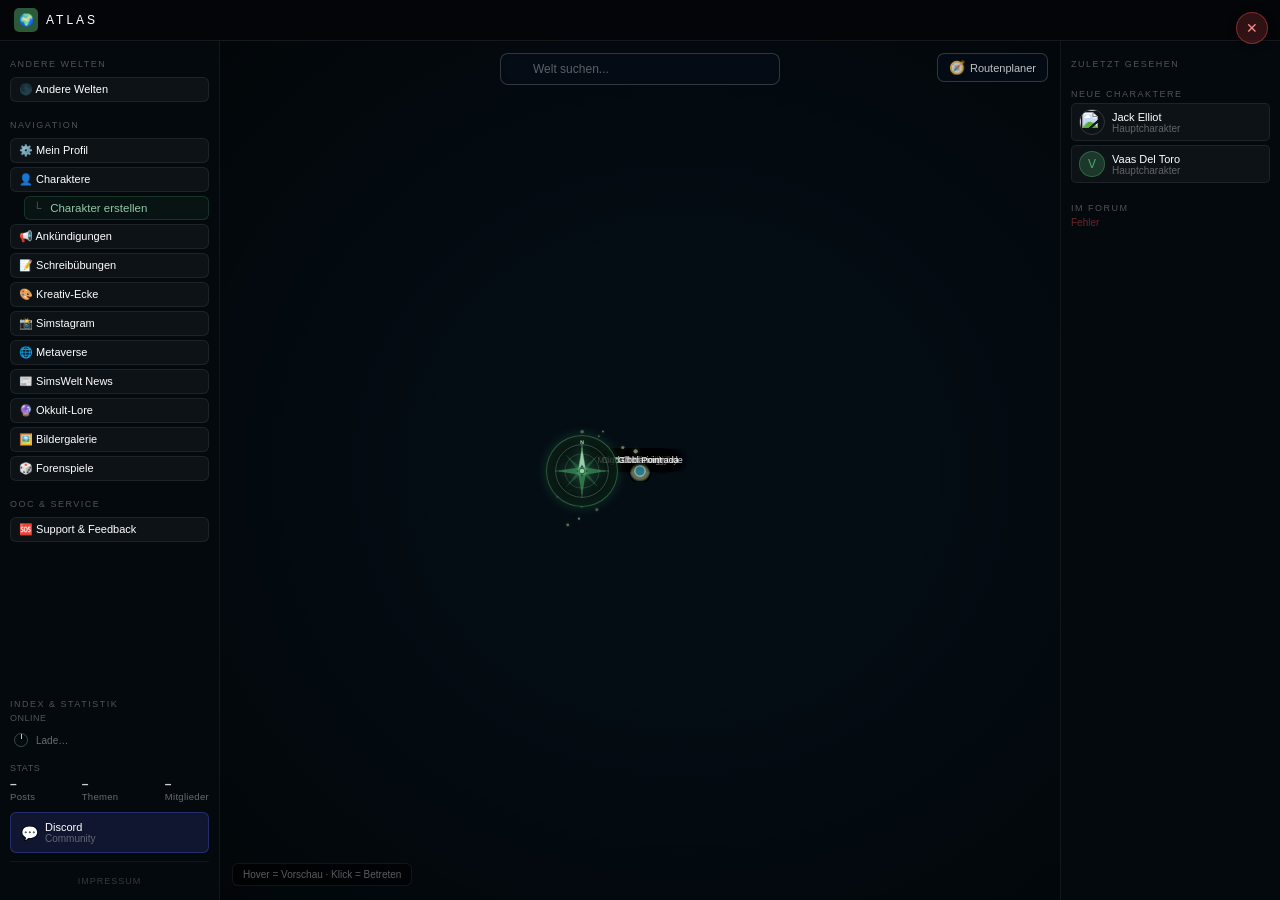
==== commit e4dff107: "lore: add details on the underworld and the banished pack from the forum" ====
--- a/index.html
+++ b/index.html
@@ -15,69 +15,69 @@
 <link rel="preconnect" href="https://files.homepagemodules.de">
 
 <!-- Stylesheet: complete ATLAS CSS, same order as in the old single file -->
-<link rel="stylesheet" href="styles/atlas/base.css?v=202609221509">
-<link rel="stylesheet" href="styles/atlas/map.css?v=202609221509">
-<link rel="stylesheet" href="styles/atlas/sidebar.css?v=202609221509">
-<link rel="stylesheet" href="styles/atlas/chars.css?v=202609221509">
-<link rel="stylesheet" href="styles/atlas/portal.css?v=202609221509">
-<link rel="stylesheet" href="styles/atlas/admin.css?v=202609221509">
-<link rel="stylesheet" href="styles/atlas/event.css?v=202609221509">
-<link rel="stylesheet" href="styles/atlas/lore.css?v=202609221509">
+<link rel="stylesheet" href="styles/atlas/base.css?v=202609221512">
+<link rel="stylesheet" href="styles/atlas/map.css?v=202609221512">
+<link rel="stylesheet" href="styles/atlas/sidebar.css?v=202609221512">
+<link rel="stylesheet" href="styles/atlas/chars.css?v=202609221512">
+<link rel="stylesheet" href="styles/atlas/portal.css?v=202609221512">
+<link rel="stylesheet" href="styles/atlas/admin.css?v=202609221512">
+<link rel="stylesheet" href="styles/atlas/event.css?v=202609221512">
+<link rel="stylesheet" href="styles/atlas/lore.css?v=202609221512">
 
 <!-- Galaxy/iframe viewport fix: must run BEFORE the first render.
      The browser holds this classic script until the CSS above is loaded,
      so the media queries are reliably available in the CSSOM. -->
-<script src="src/atlas/ui/viewport.js?v=202609221509"></script>
+<script src="src/atlas/ui/viewport.js?v=202609221512"></script>
 
 <!-- Preload all ATLAS modules (fetched in parallel, executed later in import order) -->
-<link rel="modulepreload" href="src/atlas/main.js?v=202609221509">
-<link rel="modulepreload" href="src/atlas/window-bridge.js?v=202609221509">
-<link rel="modulepreload" href="src/atlas/features/events/event-pill.js?v=202609221509">
-<link rel="modulepreload" href="src/atlas/features/activity/sidebar-fit.js?v=202609221509">
-<link rel="modulepreload" href="src/atlas/features/lore/lore-view.js?v=202609221509">
-<link rel="modulepreload" href="src/atlas/features/lore/lore-data.js?v=202609221509">
-<link rel="modulepreload" href="src/atlas/features/lore/families.js?v=202609221509">
-<link rel="modulepreload" href="src/atlas/features/lore/texts.js?v=202609221509">
-<link rel="modulepreload" href="src/atlas/features/lore/lore-search.js?v=202609221509">
-<link rel="modulepreload" href="src/atlas/features/characters/token-menu.js?v=202609221509">
-<link rel="modulepreload" href="src/shared/event-pill/event-pill.js?v=202609221509">
-<link rel="modulepreload" href="src/shared/backend.js?v=202609221509">
-<link rel="modulepreload" href="src/shared/html.js?v=202609221509">
-<link rel="modulepreload" href="src/atlas/config.js?v=202609221509">
-<link rel="modulepreload" href="src/atlas/data/buildings.js?v=202609221509">
-<link rel="modulepreload" href="src/atlas/data/worlds.js?v=202609221509">
-<link rel="modulepreload" href="src/atlas/data/world-lots.js?v=202609221509">
-<link rel="modulepreload" href="src/atlas/data/routes.js?v=202609221509">
-<link rel="modulepreload" href="src/atlas/core/state.js?v=202609221509">
-<link rel="modulepreload" href="src/atlas/core/cache.js?v=202609221509">
-<link rel="modulepreload" href="src/atlas/core/events.js?v=202609221509">
-<link rel="modulepreload" href="src/atlas/core/images.js?v=202609221509">
-<link rel="modulepreload" href="src/atlas/core/sheet-data.js?v=202609221509">
-<link rel="modulepreload" href="src/atlas/ui/tooltips.js?v=202609221509">
-<link rel="modulepreload" href="src/atlas/ui/mobile-sheets.js?v=202609221509">
-<link rel="modulepreload" href="src/atlas/ui/pinch-zoom.js?v=202609221509">
-<link rel="modulepreload" href="src/atlas/ui/mobile-dot-bar.js?v=202609221509">
-<link rel="modulepreload" href="src/atlas/ui/draggable.js?v=202609221509">
-<link rel="modulepreload" href="src/atlas/ui/legend.js?v=202609221509">
-<link rel="modulepreload" href="src/atlas/features/characters/tokens.js?v=202609221509">
-<link rel="modulepreload" href="src/atlas/features/activity/last-seen.js?v=202609221509">
-<link rel="modulepreload" href="src/atlas/features/activity/sidebar-feeds.js?v=202609221509">
-<link rel="modulepreload" href="src/atlas/features/otherworlds/portal.js?v=202609221509">
-<link rel="modulepreload" href="src/atlas/features/otherworlds/otherworld-view.js?v=202609221509">
-<link rel="modulepreload" href="src/atlas/features/buildings/building-view.js?v=202609221509">
-<link rel="modulepreload" href="src/atlas/features/buildings/building-calibration.js?v=202609221509">
-<link rel="modulepreload" href="src/atlas/features/admin/calibration.js?v=202609221509">
-<link rel="modulepreload" href="src/atlas/features/admin/admin-panel.js?v=202609221509">
-<link rel="modulepreload" href="src/atlas/features/admin/lot-assignment.js?v=202609221509">
-<link rel="modulepreload" href="src/atlas/features/characters/character-view.js?v=202609221509">
-<link rel="modulepreload" href="src/atlas/features/forum-bridge/forum-bridge.js?v=202609221509">
-<link rel="modulepreload" href="src/atlas/features/routing/navigator.js?v=202609221509">
-<link rel="modulepreload" href="src/atlas/features/routing/route-editor.js?v=202609221509">
-<link rel="modulepreload" href="src/atlas/features/map/lot-helpers.js?v=202609221509">
-<link rel="modulepreload" href="src/atlas/features/map/continent-map.js?v=202609221509">
-<link rel="modulepreload" href="src/atlas/features/map/world-view.js?v=202609221509">
-<link rel="modulepreload" href="src/atlas/features/map/world-search.js?v=202609221509">
-<link rel="modulepreload" href="src/atlas/core/boot.js?v=202609221509">
+<link rel="modulepreload" href="src/atlas/main.js?v=202609221512">
+<link rel="modulepreload" href="src/atlas/window-bridge.js?v=202609221512">
+<link rel="modulepreload" href="src/atlas/features/events/event-pill.js?v=202609221512">
+<link rel="modulepreload" href="src/atlas/features/activity/sidebar-fit.js?v=202609221512">
+<link rel="modulepreload" href="src/atlas/features/lore/lore-view.js?v=202609221512">
+<link rel="modulepreload" href="src/atlas/features/lore/lore-data.js?v=202609221512">
+<link rel="modulepreload" href="src/atlas/features/lore/families.js?v=202609221512">
+<link rel="modulepreload" href="src/atlas/features/lore/texts.js?v=202609221512">
+<link rel="modulepreload" href="src/atlas/features/lore/lore-search.js?v=202609221512">
+<link rel="modulepreload" href="src/atlas/features/characters/token-menu.js?v=202609221512">
+<link rel="modulepreload" href="src/shared/event-pill/event-pill.js?v=202609221512">
+<link rel="modulepreload" href="src/shared/backend.js?v=202609221512">
+<link rel="modulepreload" href="src/shared/html.js?v=202609221512">
+<link rel="modulepreload" href="src/atlas/config.js?v=202609221512">
+<link rel="modulepreload" href="src/atlas/data/buildings.js?v=202609221512">
+<link rel="modulepreload" href="src/atlas/data/worlds.js?v=202609221512">
+<link rel="modulepreload" href="src/atlas/data/world-lots.js?v=202609221512">
+<link rel="modulepreload" href="src/atlas/data/routes.js?v=202609221512">
+<link rel="modulepreload" href="src/atlas/core/state.js?v=202609221512">
+<link rel="modulepreload" href="src/atlas/core/cache.js?v=202609221512">
+<link rel="modulepreload" href="src/atlas/core/events.js?v=202609221512">
+<link rel="modulepreload" href="src/atlas/core/images.js?v=202609221512">
+<link rel="modulepreload" href="src/atlas/core/sheet-data.js?v=202609221512">
+<link rel="modulepreload" href="src/atlas/ui/tooltips.js?v=202609221512">
+<link rel="modulepreload" href="src/atlas/ui/mobile-sheets.js?v=202609221512">
+<link rel="modulepreload" href="src/atlas/ui/pinch-zoom.js?v=202609221512">
+<link rel="modulepreload" href="src/atlas/ui/mobile-dot-bar.js?v=202609221512">
+<link rel="modulepreload" href="src/atlas/ui/draggable.js?v=202609221512">
+<link rel="modulepreload" href="src/atlas/ui/legend.js?v=202609221512">
+<link rel="modulepreload" href="src/atlas/features/characters/tokens.js?v=202609221512">
+<link rel="modulepreload" href="src/atlas/features/activity/last-seen.js?v=202609221512">
+<link rel="modulepreload" href="src/atlas/features/activity/sidebar-feeds.js?v=202609221512">
+<link rel="modulepreload" href="src/atlas/features/otherworlds/portal.js?v=202609221512">
+<link rel="modulepreload" href="src/atlas/features/otherworlds/otherworld-view.js?v=202609221512">
+<link rel="modulepreload" href="src/atlas/features/buildings/building-view.js?v=202609221512">
+<link rel="modulepreload" href="src/atlas/features/buildings/building-calibration.js?v=202609221512">
+<link rel="modulepreload" href="src/atlas/features/admin/calibration.js?v=202609221512">
+<link rel="modulepreload" href="src/atlas/features/admin/admin-panel.js?v=202609221512">
+<link rel="modulepreload" href="src/atlas/features/admin/lot-assignment.js?v=202609221512">
+<link rel="modulepreload" href="src/atlas/features/characters/character-view.js?v=202609221512">
+<link rel="modulepreload" href="src/atlas/features/forum-bridge/forum-bridge.js?v=202609221512">
+<link rel="modulepreload" href="src/atlas/features/routing/navigator.js?v=202609221512">
+<link rel="modulepreload" href="src/atlas/features/routing/route-editor.js?v=202609221512">
+<link rel="modulepreload" href="src/atlas/features/map/lot-helpers.js?v=202609221512">
+<link rel="modulepreload" href="src/atlas/features/map/continent-map.js?v=202609221512">
+<link rel="modulepreload" href="src/atlas/features/map/world-view.js?v=202609221512">
+<link rel="modulepreload" href="src/atlas/features/map/world-search.js?v=202609221512">
+<link rel="modulepreload" href="src/atlas/core/boot.js?v=202609221512">
 </head>
 <body>
 
@@ -426,7 +426,7 @@
 <!-- ATLAS: ES modules. src/atlas/main.js imports everything else.
      The modulepreload links in <head> let the browser fetch all modules in
      parallel instead of discovering them one import at a time. -->
-<script type="module" src="src/atlas/main.js?v=202609221509"></script>
+<script type="module" src="src/atlas/main.js?v=202609221512"></script>
 
 <!-- Floating close button — always visible (z-index above all views) -->
 <button id="atlas-float-close" onclick="closeAtlas()" title="ATLAS schliessen">✕</button>
@@ -462,7 +462,7 @@
     <div class="als-label">Lädt…</div>
   </div>
 </div>
-<script src="src/atlas/ui/loading.js?v=202609221509"></script>
+<script src="src/atlas/ui/loading.js?v=202609221512"></script>
 
 </body>
 </html>
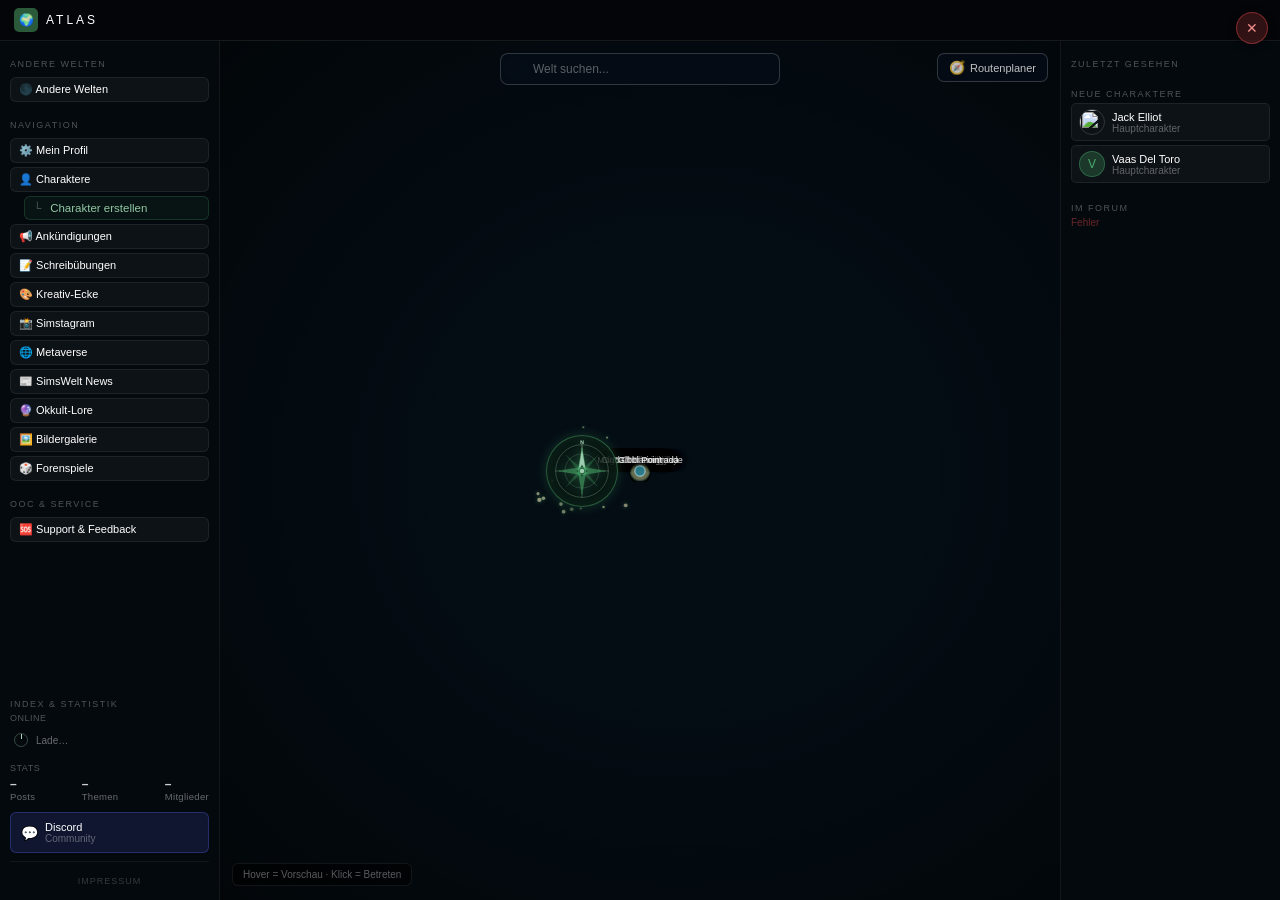
==== commit d4884eba: "lore: add details from the uploaded forum posts" ====
--- a/index.html
+++ b/index.html
@@ -15,69 +15,69 @@
 <link rel="preconnect" href="https://files.homepagemodules.de">
 
 <!-- Stylesheet: complete ATLAS CSS, same order as in the old single file -->
-<link rel="stylesheet" href="styles/atlas/base.css?v=202609221512">
-<link rel="stylesheet" href="styles/atlas/map.css?v=202609221512">
-<link rel="stylesheet" href="styles/atlas/sidebar.css?v=202609221512">
-<link rel="stylesheet" href="styles/atlas/chars.css?v=202609221512">
-<link rel="stylesheet" href="styles/atlas/portal.css?v=202609221512">
-<link rel="stylesheet" href="styles/atlas/admin.css?v=202609221512">
-<link rel="stylesheet" href="styles/atlas/event.css?v=202609221512">
-<link rel="stylesheet" href="styles/atlas/lore.css?v=202609221512">
+<link rel="stylesheet" href="styles/atlas/base.css?v=202609221517">
+<link rel="stylesheet" href="styles/atlas/map.css?v=202609221517">
+<link rel="stylesheet" href="styles/atlas/sidebar.css?v=202609221517">
+<link rel="stylesheet" href="styles/atlas/chars.css?v=202609221517">
+<link rel="stylesheet" href="styles/atlas/portal.css?v=202609221517">
+<link rel="stylesheet" href="styles/atlas/admin.css?v=202609221517">
+<link rel="stylesheet" href="styles/atlas/event.css?v=202609221517">
+<link rel="stylesheet" href="styles/atlas/lore.css?v=202609221517">
 
 <!-- Galaxy/iframe viewport fix: must run BEFORE the first render.
      The browser holds this classic script until the CSS above is loaded,
      so the media queries are reliably available in the CSSOM. -->
-<script src="src/atlas/ui/viewport.js?v=202609221512"></script>
+<script src="src/atlas/ui/viewport.js?v=202609221517"></script>
 
 <!-- Preload all ATLAS modules (fetched in parallel, executed later in import order) -->
-<link rel="modulepreload" href="src/atlas/main.js?v=202609221512">
-<link rel="modulepreload" href="src/atlas/window-bridge.js?v=202609221512">
-<link rel="modulepreload" href="src/atlas/features/events/event-pill.js?v=202609221512">
-<link rel="modulepreload" href="src/atlas/features/activity/sidebar-fit.js?v=202609221512">
-<link rel="modulepreload" href="src/atlas/features/lore/lore-view.js?v=202609221512">
-<link rel="modulepreload" href="src/atlas/features/lore/lore-data.js?v=202609221512">
-<link rel="modulepreload" href="src/atlas/features/lore/families.js?v=202609221512">
-<link rel="modulepreload" href="src/atlas/features/lore/texts.js?v=202609221512">
-<link rel="modulepreload" href="src/atlas/features/lore/lore-search.js?v=202609221512">
-<link rel="modulepreload" href="src/atlas/features/characters/token-menu.js?v=202609221512">
-<link rel="modulepreload" href="src/shared/event-pill/event-pill.js?v=202609221512">
-<link rel="modulepreload" href="src/shared/backend.js?v=202609221512">
-<link rel="modulepreload" href="src/shared/html.js?v=202609221512">
-<link rel="modulepreload" href="src/atlas/config.js?v=202609221512">
-<link rel="modulepreload" href="src/atlas/data/buildings.js?v=202609221512">
-<link rel="modulepreload" href="src/atlas/data/worlds.js?v=202609221512">
-<link rel="modulepreload" href="src/atlas/data/world-lots.js?v=202609221512">
-<link rel="modulepreload" href="src/atlas/data/routes.js?v=202609221512">
-<link rel="modulepreload" href="src/atlas/core/state.js?v=202609221512">
-<link rel="modulepreload" href="src/atlas/core/cache.js?v=202609221512">
-<link rel="modulepreload" href="src/atlas/core/events.js?v=202609221512">
-<link rel="modulepreload" href="src/atlas/core/images.js?v=202609221512">
-<link rel="modulepreload" href="src/atlas/core/sheet-data.js?v=202609221512">
-<link rel="modulepreload" href="src/atlas/ui/tooltips.js?v=202609221512">
-<link rel="modulepreload" href="src/atlas/ui/mobile-sheets.js?v=202609221512">
-<link rel="modulepreload" href="src/atlas/ui/pinch-zoom.js?v=202609221512">
-<link rel="modulepreload" href="src/atlas/ui/mobile-dot-bar.js?v=202609221512">
-<link rel="modulepreload" href="src/atlas/ui/draggable.js?v=202609221512">
-<link rel="modulepreload" href="src/atlas/ui/legend.js?v=202609221512">
-<link rel="modulepreload" href="src/atlas/features/characters/tokens.js?v=202609221512">
-<link rel="modulepreload" href="src/atlas/features/activity/last-seen.js?v=202609221512">
-<link rel="modulepreload" href="src/atlas/features/activity/sidebar-feeds.js?v=202609221512">
-<link rel="modulepreload" href="src/atlas/features/otherworlds/portal.js?v=202609221512">
-<link rel="modulepreload" href="src/atlas/features/otherworlds/otherworld-view.js?v=202609221512">
-<link rel="modulepreload" href="src/atlas/features/buildings/building-view.js?v=202609221512">
-<link rel="modulepreload" href="src/atlas/features/buildings/building-calibration.js?v=202609221512">
-<link rel="modulepreload" href="src/atlas/features/admin/calibration.js?v=202609221512">
-<link rel="modulepreload" href="src/atlas/features/admin/admin-panel.js?v=202609221512">
-<link rel="modulepreload" href="src/atlas/features/admin/lot-assignment.js?v=202609221512">
-<link rel="modulepreload" href="src/atlas/features/characters/character-view.js?v=202609221512">
-<link rel="modulepreload" href="src/atlas/features/forum-bridge/forum-bridge.js?v=202609221512">
-<link rel="modulepreload" href="src/atlas/features/routing/navigator.js?v=202609221512">
-<link rel="modulepreload" href="src/atlas/features/routing/route-editor.js?v=202609221512">
-<link rel="modulepreload" href="src/atlas/features/map/lot-helpers.js?v=202609221512">
-<link rel="modulepreload" href="src/atlas/features/map/continent-map.js?v=202609221512">
-<link rel="modulepreload" href="src/atlas/features/map/world-view.js?v=202609221512">
-<link rel="modulepreload" href="src/atlas/features/map/world-search.js?v=202609221512">
-<link rel="modulepreload" href="src/atlas/core/boot.js?v=202609221512">
+<link rel="modulepreload" href="src/atlas/main.js?v=202609221517">
+<link rel="modulepreload" href="src/atlas/window-bridge.js?v=202609221517">
+<link rel="modulepreload" href="src/atlas/features/events/event-pill.js?v=202609221517">
+<link rel="modulepreload" href="src/atlas/features/activity/sidebar-fit.js?v=202609221517">
+<link rel="modulepreload" href="src/atlas/features/lore/lore-view.js?v=202609221517">
+<link rel="modulepreload" href="src/atlas/features/lore/lore-data.js?v=202609221517">
+<link rel="modulepreload" href="src/atlas/features/lore/families.js?v=202609221517">
+<link rel="modulepreload" href="src/atlas/features/lore/texts.js?v=202609221517">
+<link rel="modulepreload" href="src/atlas/features/lore/lore-search.js?v=202609221517">
+<link rel="modulepreload" href="src/atlas/features/characters/token-menu.js?v=202609221517">
+<link rel="modulepreload" href="src/shared/event-pill/event-pill.js?v=202609221517">
+<link rel="modulepreload" href="src/shared/backend.js?v=202609221517">
+<link rel="modulepreload" href="src/shared/html.js?v=202609221517">
+<link rel="modulepreload" href="src/atlas/config.js?v=202609221517">
+<link rel="modulepreload" href="src/atlas/data/buildings.js?v=202609221517">
+<link rel="modulepreload" href="src/atlas/data/worlds.js?v=202609221517">
+<link rel="modulepreload" href="src/atlas/data/world-lots.js?v=202609221517">
+<link rel="modulepreload" href="src/atlas/data/routes.js?v=202609221517">
+<link rel="modulepreload" href="src/atlas/core/state.js?v=202609221517">
+<link rel="modulepreload" href="src/atlas/core/cache.js?v=202609221517">
+<link rel="modulepreload" href="src/atlas/core/events.js?v=202609221517">
+<link rel="modulepreload" href="src/atlas/core/images.js?v=202609221517">
+<link rel="modulepreload" href="src/atlas/core/sheet-data.js?v=202609221517">
+<link rel="modulepreload" href="src/atlas/ui/tooltips.js?v=202609221517">
+<link rel="modulepreload" href="src/atlas/ui/mobile-sheets.js?v=202609221517">
+<link rel="modulepreload" href="src/atlas/ui/pinch-zoom.js?v=202609221517">
+<link rel="modulepreload" href="src/atlas/ui/mobile-dot-bar.js?v=202609221517">
+<link rel="modulepreload" href="src/atlas/ui/draggable.js?v=202609221517">
+<link rel="modulepreload" href="src/atlas/ui/legend.js?v=202609221517">
+<link rel="modulepreload" href="src/atlas/features/characters/tokens.js?v=202609221517">
+<link rel="modulepreload" href="src/atlas/features/activity/last-seen.js?v=202609221517">
+<link rel="modulepreload" href="src/atlas/features/activity/sidebar-feeds.js?v=202609221517">
+<link rel="modulepreload" href="src/atlas/features/otherworlds/portal.js?v=202609221517">
+<link rel="modulepreload" href="src/atlas/features/otherworlds/otherworld-view.js?v=202609221517">
+<link rel="modulepreload" href="src/atlas/features/buildings/building-view.js?v=202609221517">
+<link rel="modulepreload" href="src/atlas/features/buildings/building-calibration.js?v=202609221517">
+<link rel="modulepreload" href="src/atlas/features/admin/calibration.js?v=202609221517">
+<link rel="modulepreload" href="src/atlas/features/admin/admin-panel.js?v=202609221517">
+<link rel="modulepreload" href="src/atlas/features/admin/lot-assignment.js?v=202609221517">
+<link rel="modulepreload" href="src/atlas/features/characters/character-view.js?v=202609221517">
+<link rel="modulepreload" href="src/atlas/features/forum-bridge/forum-bridge.js?v=202609221517">
+<link rel="modulepreload" href="src/atlas/features/routing/navigator.js?v=202609221517">
+<link rel="modulepreload" href="src/atlas/features/routing/route-editor.js?v=202609221517">
+<link rel="modulepreload" href="src/atlas/features/map/lot-helpers.js?v=202609221517">
+<link rel="modulepreload" href="src/atlas/features/map/continent-map.js?v=202609221517">
+<link rel="modulepreload" href="src/atlas/features/map/world-view.js?v=202609221517">
+<link rel="modulepreload" href="src/atlas/features/map/world-search.js?v=202609221517">
+<link rel="modulepreload" href="src/atlas/core/boot.js?v=202609221517">
 </head>
 <body>
 
@@ -426,7 +426,7 @@
 <!-- ATLAS: ES modules. src/atlas/main.js imports everything else.
      The modulepreload links in <head> let the browser fetch all modules in
      parallel instead of discovering them one import at a time. -->
-<script type="module" src="src/atlas/main.js?v=202609221512"></script>
+<script type="module" src="src/atlas/main.js?v=202609221517"></script>
 
 <!-- Floating close button — always visible (z-index above all views) -->
 <button id="atlas-float-close" onclick="closeAtlas()" title="ATLAS schliessen">✕</button>
@@ -462,7 +462,7 @@
     <div class="als-label">Lädt…</div>
   </div>
 </div>
-<script src="src/atlas/ui/loading.js?v=202609221512"></script>
+<script src="src/atlas/ui/loading.js?v=202609221517"></script>
 
 </body>
 </html>
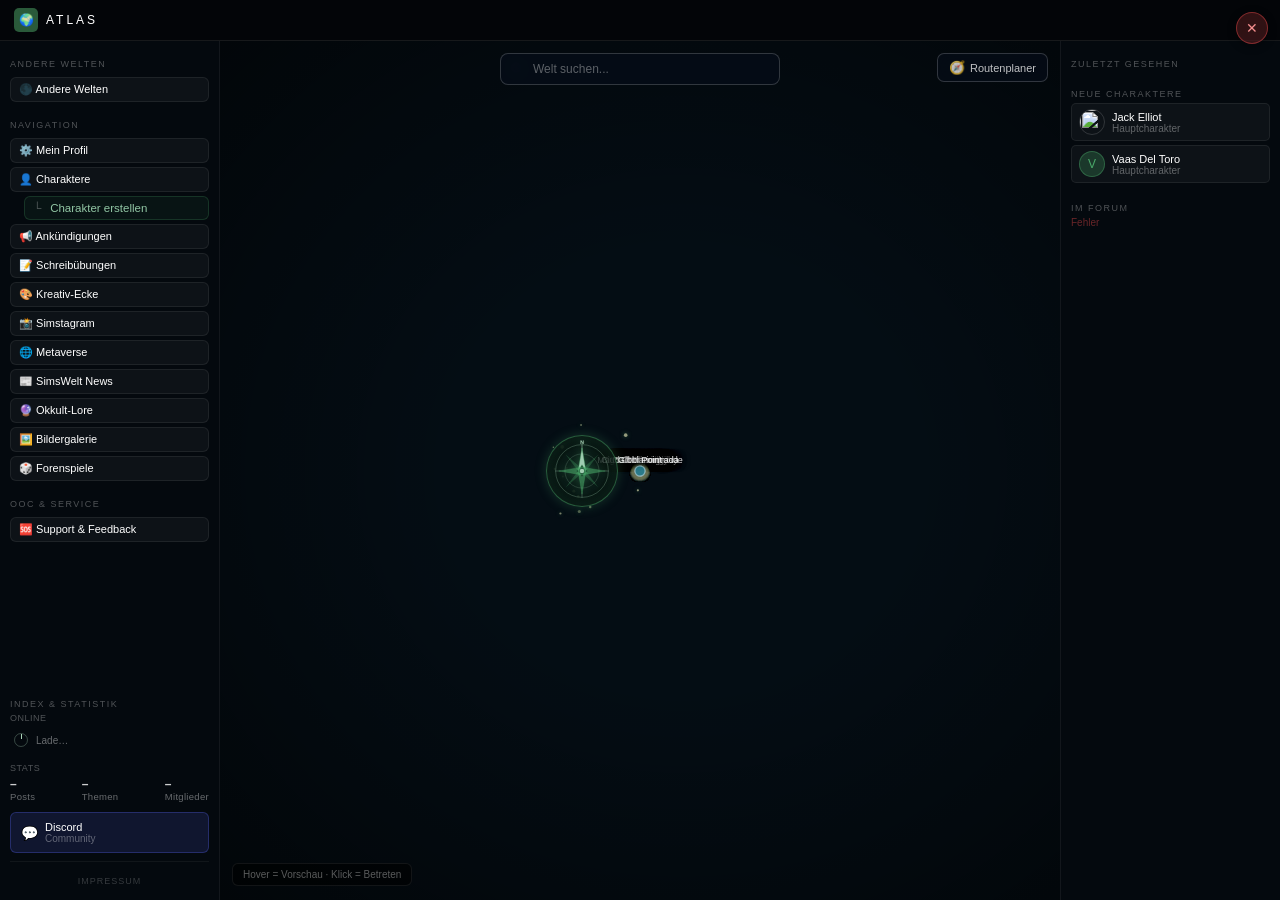
==== commit 3b0f6918: "lore: link names to the topic explaining them, explain Morpidianer and correct Lupus Mana" ====
--- a/index.html
+++ b/index.html
@@ -15,69 +15,71 @@
 <link rel="preconnect" href="https://files.homepagemodules.de">
 
 <!-- Stylesheet: complete ATLAS CSS, same order as in the old single file -->
-<link rel="stylesheet" href="styles/atlas/base.css?v=202609221517">
-<link rel="stylesheet" href="styles/atlas/map.css?v=202609221517">
-<link rel="stylesheet" href="styles/atlas/sidebar.css?v=202609221517">
-<link rel="stylesheet" href="styles/atlas/chars.css?v=202609221517">
-<link rel="stylesheet" href="styles/atlas/portal.css?v=202609221517">
-<link rel="stylesheet" href="styles/atlas/admin.css?v=202609221517">
-<link rel="stylesheet" href="styles/atlas/event.css?v=202609221517">
-<link rel="stylesheet" href="styles/atlas/lore.css?v=202609221517">
+<link rel="stylesheet" href="styles/atlas/base.css?v=202609221526">
+<link rel="stylesheet" href="styles/atlas/map.css?v=202609221526">
+<link rel="stylesheet" href="styles/atlas/sidebar.css?v=202609221526">
+<link rel="stylesheet" href="styles/atlas/chars.css?v=202609221526">
+<link rel="stylesheet" href="styles/atlas/portal.css?v=202609221526">
+<link rel="stylesheet" href="styles/atlas/admin.css?v=202609221526">
+<link rel="stylesheet" href="styles/atlas/event.css?v=202609221526">
+<link rel="stylesheet" href="styles/atlas/lore.css?v=202609221526">
 
 <!-- Galaxy/iframe viewport fix: must run BEFORE the first render.
      The browser holds this classic script until the CSS above is loaded,
      so the media queries are reliably available in the CSSOM. -->
-<script src="src/atlas/ui/viewport.js?v=202609221517"></script>
+<script src="src/atlas/ui/viewport.js?v=202609221526"></script>
 
 <!-- Preload all ATLAS modules (fetched in parallel, executed later in import order) -->
-<link rel="modulepreload" href="src/atlas/main.js?v=202609221517">
-<link rel="modulepreload" href="src/atlas/window-bridge.js?v=202609221517">
-<link rel="modulepreload" href="src/atlas/features/events/event-pill.js?v=202609221517">
-<link rel="modulepreload" href="src/atlas/features/activity/sidebar-fit.js?v=202609221517">
-<link rel="modulepreload" href="src/atlas/features/lore/lore-view.js?v=202609221517">
-<link rel="modulepreload" href="src/atlas/features/lore/lore-data.js?v=202609221517">
-<link rel="modulepreload" href="src/atlas/features/lore/families.js?v=202609221517">
-<link rel="modulepreload" href="src/atlas/features/lore/texts.js?v=202609221517">
-<link rel="modulepreload" href="src/atlas/features/lore/lore-search.js?v=202609221517">
-<link rel="modulepreload" href="src/atlas/features/characters/token-menu.js?v=202609221517">
-<link rel="modulepreload" href="src/shared/event-pill/event-pill.js?v=202609221517">
-<link rel="modulepreload" href="src/shared/backend.js?v=202609221517">
-<link rel="modulepreload" href="src/shared/html.js?v=202609221517">
-<link rel="modulepreload" href="src/atlas/config.js?v=202609221517">
-<link rel="modulepreload" href="src/atlas/data/buildings.js?v=202609221517">
-<link rel="modulepreload" href="src/atlas/data/worlds.js?v=202609221517">
-<link rel="modulepreload" href="src/atlas/data/world-lots.js?v=202609221517">
-<link rel="modulepreload" href="src/atlas/data/routes.js?v=202609221517">
-<link rel="modulepreload" href="src/atlas/core/state.js?v=202609221517">
-<link rel="modulepreload" href="src/atlas/core/cache.js?v=202609221517">
-<link rel="modulepreload" href="src/atlas/core/events.js?v=202609221517">
-<link rel="modulepreload" href="src/atlas/core/images.js?v=202609221517">
-<link rel="modulepreload" href="src/atlas/core/sheet-data.js?v=202609221517">
-<link rel="modulepreload" href="src/atlas/ui/tooltips.js?v=202609221517">
-<link rel="modulepreload" href="src/atlas/ui/mobile-sheets.js?v=202609221517">
-<link rel="modulepreload" href="src/atlas/ui/pinch-zoom.js?v=202609221517">
-<link rel="modulepreload" href="src/atlas/ui/mobile-dot-bar.js?v=202609221517">
-<link rel="modulepreload" href="src/atlas/ui/draggable.js?v=202609221517">
-<link rel="modulepreload" href="src/atlas/ui/legend.js?v=202609221517">
-<link rel="modulepreload" href="src/atlas/features/characters/tokens.js?v=202609221517">
-<link rel="modulepreload" href="src/atlas/features/activity/last-seen.js?v=202609221517">
-<link rel="modulepreload" href="src/atlas/features/activity/sidebar-feeds.js?v=202609221517">
-<link rel="modulepreload" href="src/atlas/features/otherworlds/portal.js?v=202609221517">
-<link rel="modulepreload" href="src/atlas/features/otherworlds/otherworld-view.js?v=202609221517">
-<link rel="modulepreload" href="src/atlas/features/buildings/building-view.js?v=202609221517">
-<link rel="modulepreload" href="src/atlas/features/buildings/building-calibration.js?v=202609221517">
-<link rel="modulepreload" href="src/atlas/features/admin/calibration.js?v=202609221517">
-<link rel="modulepreload" href="src/atlas/features/admin/admin-panel.js?v=202609221517">
-<link rel="modulepreload" href="src/atlas/features/admin/lot-assignment.js?v=202609221517">
-<link rel="modulepreload" href="src/atlas/features/characters/character-view.js?v=202609221517">
-<link rel="modulepreload" href="src/atlas/features/forum-bridge/forum-bridge.js?v=202609221517">
-<link rel="modulepreload" href="src/atlas/features/routing/navigator.js?v=202609221517">
-<link rel="modulepreload" href="src/atlas/features/routing/route-editor.js?v=202609221517">
-<link rel="modulepreload" href="src/atlas/features/map/lot-helpers.js?v=202609221517">
-<link rel="modulepreload" href="src/atlas/features/map/continent-map.js?v=202609221517">
-<link rel="modulepreload" href="src/atlas/features/map/world-view.js?v=202609221517">
-<link rel="modulepreload" href="src/atlas/features/map/world-search.js?v=202609221517">
-<link rel="modulepreload" href="src/atlas/core/boot.js?v=202609221517">
+<link rel="modulepreload" href="src/atlas/main.js?v=202609221526">
+<link rel="modulepreload" href="src/atlas/window-bridge.js?v=202609221526">
+<link rel="modulepreload" href="src/atlas/features/events/event-pill.js?v=202609221526">
+<link rel="modulepreload" href="src/atlas/features/activity/sidebar-fit.js?v=202609221526">
+<link rel="modulepreload" href="src/atlas/features/lore/lore-view.js?v=202609221526">
+<link rel="modulepreload" href="src/atlas/features/lore/lore-data.js?v=202609221526">
+<link rel="modulepreload" href="src/atlas/features/lore/families.js?v=202609221526">
+<link rel="modulepreload" href="src/atlas/features/lore/texts.js?v=202609221526">
+<link rel="modulepreload" href="src/atlas/features/lore/lore-search.js?v=202609221526">
+<link rel="modulepreload" href="src/atlas/features/lore/lore-terms.js?v=202609221526">
+<link rel="modulepreload" href="src/atlas/features/lore/terms.js?v=202609221526">
+<link rel="modulepreload" href="src/atlas/features/characters/token-menu.js?v=202609221526">
+<link rel="modulepreload" href="src/shared/event-pill/event-pill.js?v=202609221526">
+<link rel="modulepreload" href="src/shared/backend.js?v=202609221526">
+<link rel="modulepreload" href="src/shared/html.js?v=202609221526">
+<link rel="modulepreload" href="src/atlas/config.js?v=202609221526">
+<link rel="modulepreload" href="src/atlas/data/buildings.js?v=202609221526">
+<link rel="modulepreload" href="src/atlas/data/worlds.js?v=202609221526">
+<link rel="modulepreload" href="src/atlas/data/world-lots.js?v=202609221526">
+<link rel="modulepreload" href="src/atlas/data/routes.js?v=202609221526">
+<link rel="modulepreload" href="src/atlas/core/state.js?v=202609221526">
+<link rel="modulepreload" href="src/atlas/core/cache.js?v=202609221526">
+<link rel="modulepreload" href="src/atlas/core/events.js?v=202609221526">
+<link rel="modulepreload" href="src/atlas/core/images.js?v=202609221526">
+<link rel="modulepreload" href="src/atlas/core/sheet-data.js?v=202609221526">
+<link rel="modulepreload" href="src/atlas/ui/tooltips.js?v=202609221526">
+<link rel="modulepreload" href="src/atlas/ui/mobile-sheets.js?v=202609221526">
+<link rel="modulepreload" href="src/atlas/ui/pinch-zoom.js?v=202609221526">
+<link rel="modulepreload" href="src/atlas/ui/mobile-dot-bar.js?v=202609221526">
+<link rel="modulepreload" href="src/atlas/ui/draggable.js?v=202609221526">
+<link rel="modulepreload" href="src/atlas/ui/legend.js?v=202609221526">
+<link rel="modulepreload" href="src/atlas/features/characters/tokens.js?v=202609221526">
+<link rel="modulepreload" href="src/atlas/features/activity/last-seen.js?v=202609221526">
+<link rel="modulepreload" href="src/atlas/features/activity/sidebar-feeds.js?v=202609221526">
+<link rel="modulepreload" href="src/atlas/features/otherworlds/portal.js?v=202609221526">
+<link rel="modulepreload" href="src/atlas/features/otherworlds/otherworld-view.js?v=202609221526">
+<link rel="modulepreload" href="src/atlas/features/buildings/building-view.js?v=202609221526">
+<link rel="modulepreload" href="src/atlas/features/buildings/building-calibration.js?v=202609221526">
+<link rel="modulepreload" href="src/atlas/features/admin/calibration.js?v=202609221526">
+<link rel="modulepreload" href="src/atlas/features/admin/admin-panel.js?v=202609221526">
+<link rel="modulepreload" href="src/atlas/features/admin/lot-assignment.js?v=202609221526">
+<link rel="modulepreload" href="src/atlas/features/characters/character-view.js?v=202609221526">
+<link rel="modulepreload" href="src/atlas/features/forum-bridge/forum-bridge.js?v=202609221526">
+<link rel="modulepreload" href="src/atlas/features/routing/navigator.js?v=202609221526">
+<link rel="modulepreload" href="src/atlas/features/routing/route-editor.js?v=202609221526">
+<link rel="modulepreload" href="src/atlas/features/map/lot-helpers.js?v=202609221526">
+<link rel="modulepreload" href="src/atlas/features/map/continent-map.js?v=202609221526">
+<link rel="modulepreload" href="src/atlas/features/map/world-view.js?v=202609221526">
+<link rel="modulepreload" href="src/atlas/features/map/world-search.js?v=202609221526">
+<link rel="modulepreload" href="src/atlas/core/boot.js?v=202609221526">
 </head>
 <body>
 
@@ -426,7 +428,7 @@
 <!-- ATLAS: ES modules. src/atlas/main.js imports everything else.
      The modulepreload links in <head> let the browser fetch all modules in
      parallel instead of discovering them one import at a time. -->
-<script type="module" src="src/atlas/main.js?v=202609221517"></script>
+<script type="module" src="src/atlas/main.js?v=202609221526"></script>
 
 <!-- Floating close button — always visible (z-index above all views) -->
 <button id="atlas-float-close" onclick="closeAtlas()" title="ATLAS schliessen">✕</button>
@@ -462,7 +464,7 @@
     <div class="als-label">Lädt…</div>
   </div>
 </div>
-<script src="src/atlas/ui/loading.js?v=202609221517"></script>
+<script src="src/atlas/ui/loading.js?v=202609221526"></script>
 
 </body>
 </html>
--- a/styles/atlas/lore.css
+++ b/styles/atlas/lore.css
@@ -126,6 +126,15 @@
 .lore-pager-btn {height:40px;padding:0 16px;border-radius:20px;border:1px solid rgba(255,255,255,0.14);background:none;color:#f2f5f3;font-size:13px;cursor:pointer}
 .lore-pager-btn:hover {border-color:var(--c)}
 
+/* ---------- links from names to their topic (lore-terms.js) ---------- */
+.lore-term {color:inherit;border-bottom:1px dotted rgba(143,224,170,0.7);cursor:pointer;transition:color 0.15s, border-color 0.15s}
+.lore-term:hover, .lore-term:focus-visible {color:#b8f0c8;border-bottom-color:#b8f0c8;outline:none}
+.lore-tip {position:fixed;z-index:260;display:none;max-width:320px;padding:10px 12px;border-radius:10px;pointer-events:none;
+  background:rgba(7,17,31,0.97);border:1px solid rgba(143,224,170,0.35);box-shadow:0 8px 24px rgba(0,0,0,0.45);
+  color:rgba(242,245,243,0.9);font-size:13px;line-height:1.45}
+.lore-tip.is-open {display:flex;flex-direction:column;gap:4px}
+.lore-tip strong {font-size:12px;letter-spacing:1px;text-transform:uppercase;color:#8fe0aa}
+
 /* ---------- search results ---------- */
 .lore-results {max-width:1100px}
 .lore-results-summary {margin:0 0 14px;font-size:15px;color:rgba(242,245,243,0.8)}
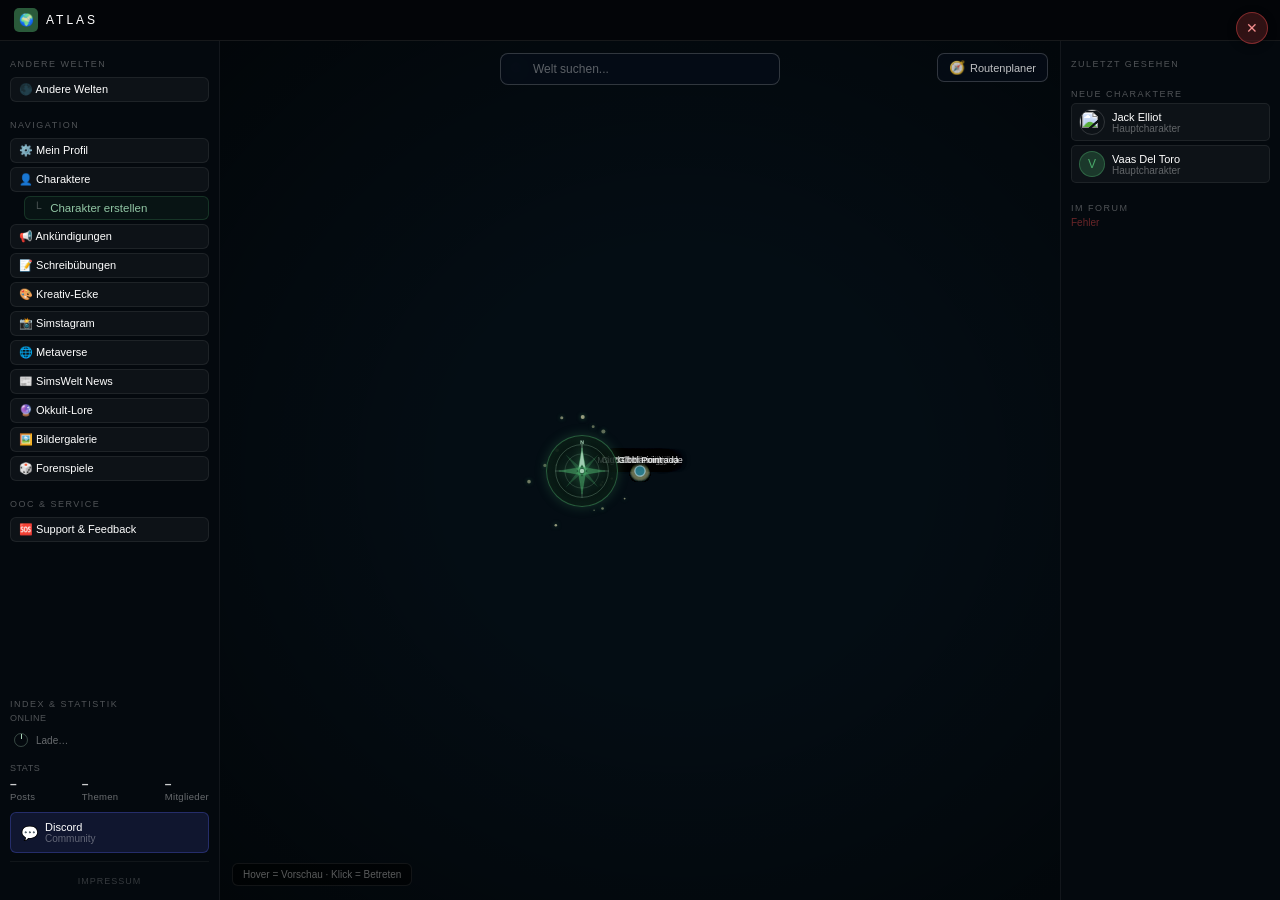
==== commit c614a0a6: "lore: remove repetitions within the same cards" ====
--- a/index.html
+++ b/index.html
@@ -15,71 +15,71 @@
 <link rel="preconnect" href="https://files.homepagemodules.de">
 
 <!-- Stylesheet: complete ATLAS CSS, same order as in the old single file -->
-<link rel="stylesheet" href="styles/atlas/base.css?v=202609221526">
-<link rel="stylesheet" href="styles/atlas/map.css?v=202609221526">
-<link rel="stylesheet" href="styles/atlas/sidebar.css?v=202609221526">
-<link rel="stylesheet" href="styles/atlas/chars.css?v=202609221526">
-<link rel="stylesheet" href="styles/atlas/portal.css?v=202609221526">
-<link rel="stylesheet" href="styles/atlas/admin.css?v=202609221526">
-<link rel="stylesheet" href="styles/atlas/event.css?v=202609221526">
-<link rel="stylesheet" href="styles/atlas/lore.css?v=202609221526">
+<link rel="stylesheet" href="styles/atlas/base.css?v=202609221539">
+<link rel="stylesheet" href="styles/atlas/map.css?v=202609221539">
+<link rel="stylesheet" href="styles/atlas/sidebar.css?v=202609221539">
+<link rel="stylesheet" href="styles/atlas/chars.css?v=202609221539">
+<link rel="stylesheet" href="styles/atlas/portal.css?v=202609221539">
+<link rel="stylesheet" href="styles/atlas/admin.css?v=202609221539">
+<link rel="stylesheet" href="styles/atlas/event.css?v=202609221539">
+<link rel="stylesheet" href="styles/atlas/lore.css?v=202609221539">
 
 <!-- Galaxy/iframe viewport fix: must run BEFORE the first render.
      The browser holds this classic script until the CSS above is loaded,
      so the media queries are reliably available in the CSSOM. -->
-<script src="src/atlas/ui/viewport.js?v=202609221526"></script>
+<script src="src/atlas/ui/viewport.js?v=202609221539"></script>
 
 <!-- Preload all ATLAS modules (fetched in parallel, executed later in import order) -->
-<link rel="modulepreload" href="src/atlas/main.js?v=202609221526">
-<link rel="modulepreload" href="src/atlas/window-bridge.js?v=202609221526">
-<link rel="modulepreload" href="src/atlas/features/events/event-pill.js?v=202609221526">
-<link rel="modulepreload" href="src/atlas/features/activity/sidebar-fit.js?v=202609221526">
-<link rel="modulepreload" href="src/atlas/features/lore/lore-view.js?v=202609221526">
-<link rel="modulepreload" href="src/atlas/features/lore/lore-data.js?v=202609221526">
-<link rel="modulepreload" href="src/atlas/features/lore/families.js?v=202609221526">
-<link rel="modulepreload" href="src/atlas/features/lore/texts.js?v=202609221526">
-<link rel="modulepreload" href="src/atlas/features/lore/lore-search.js?v=202609221526">
-<link rel="modulepreload" href="src/atlas/features/lore/lore-terms.js?v=202609221526">
-<link rel="modulepreload" href="src/atlas/features/lore/terms.js?v=202609221526">
-<link rel="modulepreload" href="src/atlas/features/characters/token-menu.js?v=202609221526">
-<link rel="modulepreload" href="src/shared/event-pill/event-pill.js?v=202609221526">
-<link rel="modulepreload" href="src/shared/backend.js?v=202609221526">
-<link rel="modulepreload" href="src/shared/html.js?v=202609221526">
-<link rel="modulepreload" href="src/atlas/config.js?v=202609221526">
-<link rel="modulepreload" href="src/atlas/data/buildings.js?v=202609221526">
-<link rel="modulepreload" href="src/atlas/data/worlds.js?v=202609221526">
-<link rel="modulepreload" href="src/atlas/data/world-lots.js?v=202609221526">
-<link rel="modulepreload" href="src/atlas/data/routes.js?v=202609221526">
-<link rel="modulepreload" href="src/atlas/core/state.js?v=202609221526">
-<link rel="modulepreload" href="src/atlas/core/cache.js?v=202609221526">
-<link rel="modulepreload" href="src/atlas/core/events.js?v=202609221526">
-<link rel="modulepreload" href="src/atlas/core/images.js?v=202609221526">
-<link rel="modulepreload" href="src/atlas/core/sheet-data.js?v=202609221526">
-<link rel="modulepreload" href="src/atlas/ui/tooltips.js?v=202609221526">
-<link rel="modulepreload" href="src/atlas/ui/mobile-sheets.js?v=202609221526">
-<link rel="modulepreload" href="src/atlas/ui/pinch-zoom.js?v=202609221526">
-<link rel="modulepreload" href="src/atlas/ui/mobile-dot-bar.js?v=202609221526">
-<link rel="modulepreload" href="src/atlas/ui/draggable.js?v=202609221526">
-<link rel="modulepreload" href="src/atlas/ui/legend.js?v=202609221526">
-<link rel="modulepreload" href="src/atlas/features/characters/tokens.js?v=202609221526">
-<link rel="modulepreload" href="src/atlas/features/activity/last-seen.js?v=202609221526">
-<link rel="modulepreload" href="src/atlas/features/activity/sidebar-feeds.js?v=202609221526">
-<link rel="modulepreload" href="src/atlas/features/otherworlds/portal.js?v=202609221526">
-<link rel="modulepreload" href="src/atlas/features/otherworlds/otherworld-view.js?v=202609221526">
-<link rel="modulepreload" href="src/atlas/features/buildings/building-view.js?v=202609221526">
-<link rel="modulepreload" href="src/atlas/features/buildings/building-calibration.js?v=202609221526">
-<link rel="modulepreload" href="src/atlas/features/admin/calibration.js?v=202609221526">
-<link rel="modulepreload" href="src/atlas/features/admin/admin-panel.js?v=202609221526">
-<link rel="modulepreload" href="src/atlas/features/admin/lot-assignment.js?v=202609221526">
-<link rel="modulepreload" href="src/atlas/features/characters/character-view.js?v=202609221526">
-<link rel="modulepreload" href="src/atlas/features/forum-bridge/forum-bridge.js?v=202609221526">
-<link rel="modulepreload" href="src/atlas/features/routing/navigator.js?v=202609221526">
-<link rel="modulepreload" href="src/atlas/features/routing/route-editor.js?v=202609221526">
-<link rel="modulepreload" href="src/atlas/features/map/lot-helpers.js?v=202609221526">
-<link rel="modulepreload" href="src/atlas/features/map/continent-map.js?v=202609221526">
-<link rel="modulepreload" href="src/atlas/features/map/world-view.js?v=202609221526">
-<link rel="modulepreload" href="src/atlas/features/map/world-search.js?v=202609221526">
-<link rel="modulepreload" href="src/atlas/core/boot.js?v=202609221526">
+<link rel="modulepreload" href="src/atlas/main.js?v=202609221539">
+<link rel="modulepreload" href="src/atlas/window-bridge.js?v=202609221539">
+<link rel="modulepreload" href="src/atlas/features/events/event-pill.js?v=202609221539">
+<link rel="modulepreload" href="src/atlas/features/activity/sidebar-fit.js?v=202609221539">
+<link rel="modulepreload" href="src/atlas/features/lore/lore-view.js?v=202609221539">
+<link rel="modulepreload" href="src/atlas/features/lore/lore-data.js?v=202609221539">
+<link rel="modulepreload" href="src/atlas/features/lore/families.js?v=202609221539">
+<link rel="modulepreload" href="src/atlas/features/lore/texts.js?v=202609221539">
+<link rel="modulepreload" href="src/atlas/features/lore/lore-search.js?v=202609221539">
+<link rel="modulepreload" href="src/atlas/features/lore/lore-terms.js?v=202609221539">
+<link rel="modulepreload" href="src/atlas/features/lore/terms.js?v=202609221539">
+<link rel="modulepreload" href="src/atlas/features/characters/token-menu.js?v=202609221539">
+<link rel="modulepreload" href="src/shared/event-pill/event-pill.js?v=202609221539">
+<link rel="modulepreload" href="src/shared/backend.js?v=202609221539">
+<link rel="modulepreload" href="src/shared/html.js?v=202609221539">
+<link rel="modulepreload" href="src/atlas/config.js?v=202609221539">
+<link rel="modulepreload" href="src/atlas/data/buildings.js?v=202609221539">
+<link rel="modulepreload" href="src/atlas/data/worlds.js?v=202609221539">
+<link rel="modulepreload" href="src/atlas/data/world-lots.js?v=202609221539">
+<link rel="modulepreload" href="src/atlas/data/routes.js?v=202609221539">
+<link rel="modulepreload" href="src/atlas/core/state.js?v=202609221539">
+<link rel="modulepreload" href="src/atlas/core/cache.js?v=202609221539">
+<link rel="modulepreload" href="src/atlas/core/events.js?v=202609221539">
+<link rel="modulepreload" href="src/atlas/core/images.js?v=202609221539">
+<link rel="modulepreload" href="src/atlas/core/sheet-data.js?v=202609221539">
+<link rel="modulepreload" href="src/atlas/ui/tooltips.js?v=202609221539">
+<link rel="modulepreload" href="src/atlas/ui/mobile-sheets.js?v=202609221539">
+<link rel="modulepreload" href="src/atlas/ui/pinch-zoom.js?v=202609221539">
+<link rel="modulepreload" href="src/atlas/ui/mobile-dot-bar.js?v=202609221539">
+<link rel="modulepreload" href="src/atlas/ui/draggable.js?v=202609221539">
+<link rel="modulepreload" href="src/atlas/ui/legend.js?v=202609221539">
+<link rel="modulepreload" href="src/atlas/features/characters/tokens.js?v=202609221539">
+<link rel="modulepreload" href="src/atlas/features/activity/last-seen.js?v=202609221539">
+<link rel="modulepreload" href="src/atlas/features/activity/sidebar-feeds.js?v=202609221539">
+<link rel="modulepreload" href="src/atlas/features/otherworlds/portal.js?v=202609221539">
+<link rel="modulepreload" href="src/atlas/features/otherworlds/otherworld-view.js?v=202609221539">
+<link rel="modulepreload" href="src/atlas/features/buildings/building-view.js?v=202609221539">
+<link rel="modulepreload" href="src/atlas/features/buildings/building-calibration.js?v=202609221539">
+<link rel="modulepreload" href="src/atlas/features/admin/calibration.js?v=202609221539">
+<link rel="modulepreload" href="src/atlas/features/admin/admin-panel.js?v=202609221539">
+<link rel="modulepreload" href="src/atlas/features/admin/lot-assignment.js?v=202609221539">
+<link rel="modulepreload" href="src/atlas/features/characters/character-view.js?v=202609221539">
+<link rel="modulepreload" href="src/atlas/features/forum-bridge/forum-bridge.js?v=202609221539">
+<link rel="modulepreload" href="src/atlas/features/routing/navigator.js?v=202609221539">
+<link rel="modulepreload" href="src/atlas/features/routing/route-editor.js?v=202609221539">
+<link rel="modulepreload" href="src/atlas/features/map/lot-helpers.js?v=202609221539">
+<link rel="modulepreload" href="src/atlas/features/map/continent-map.js?v=202609221539">
+<link rel="modulepreload" href="src/atlas/features/map/world-view.js?v=202609221539">
+<link rel="modulepreload" href="src/atlas/features/map/world-search.js?v=202609221539">
+<link rel="modulepreload" href="src/atlas/core/boot.js?v=202609221539">
 </head>
 <body>
 
@@ -428,7 +428,7 @@
 <!-- ATLAS: ES modules. src/atlas/main.js imports everything else.
      The modulepreload links in <head> let the browser fetch all modules in
      parallel instead of discovering them one import at a time. -->
-<script type="module" src="src/atlas/main.js?v=202609221526"></script>
+<script type="module" src="src/atlas/main.js?v=202609221539"></script>
 
 <!-- Floating close button — always visible (z-index above all views) -->
 <button id="atlas-float-close" onclick="closeAtlas()" title="ATLAS schliessen">✕</button>
@@ -464,7 +464,7 @@
     <div class="als-label">Lädt…</div>
   </div>
 </div>
-<script src="src/atlas/ui/loading.js?v=202609221526"></script>
+<script src="src/atlas/ui/loading.js?v=202609221539"></script>
 
 </body>
 </html>
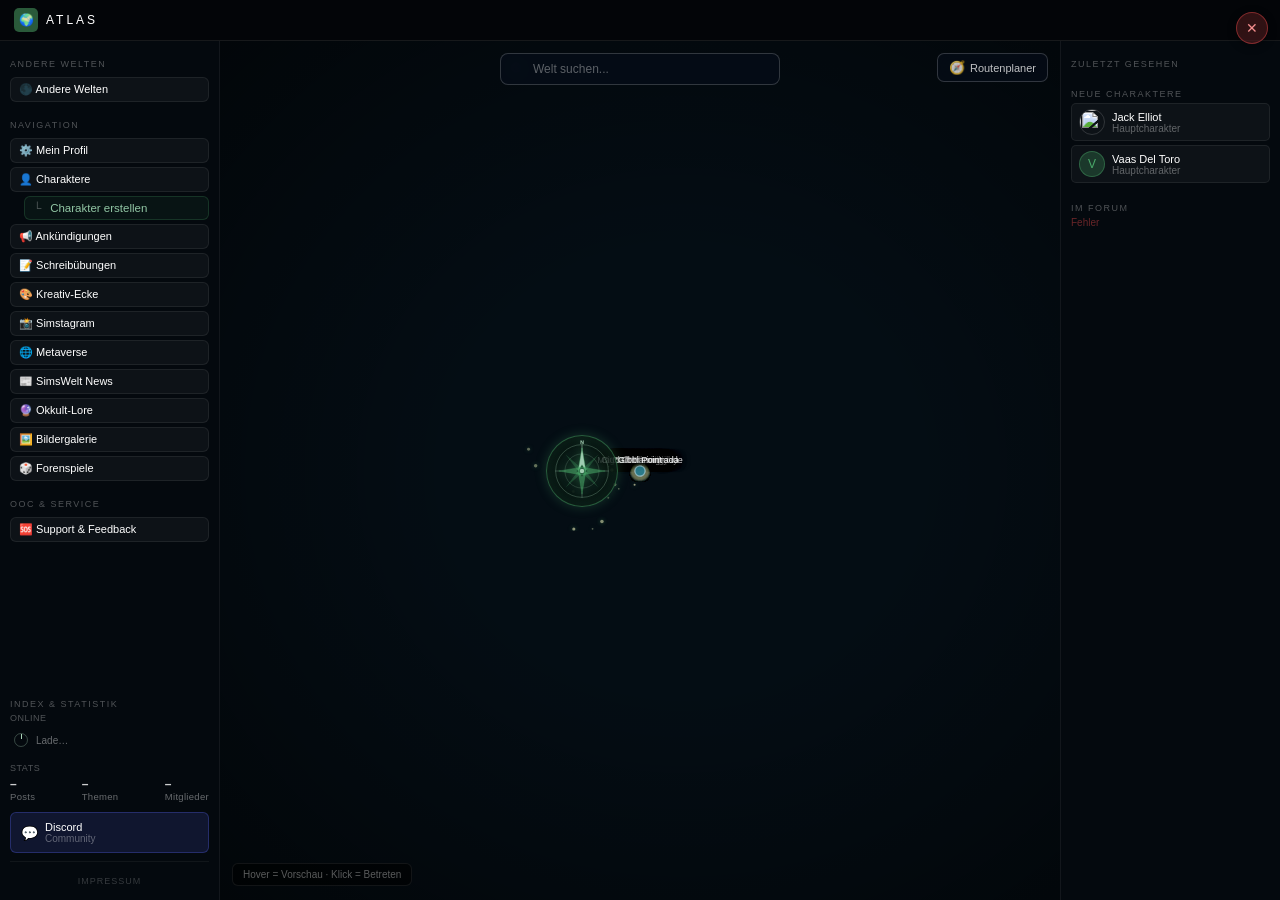
==== commit eee7bef2: "lore: describe animagi as an innate magic, not something every mage can learn" ====
--- a/index.html
+++ b/index.html
@@ -15,71 +15,71 @@
 <link rel="preconnect" href="https://files.homepagemodules.de">
 
 <!-- Stylesheet: complete ATLAS CSS, same order as in the old single file -->
-<link rel="stylesheet" href="styles/atlas/base.css?v=202609221539">
-<link rel="stylesheet" href="styles/atlas/map.css?v=202609221539">
-<link rel="stylesheet" href="styles/atlas/sidebar.css?v=202609221539">
-<link rel="stylesheet" href="styles/atlas/chars.css?v=202609221539">
-<link rel="stylesheet" href="styles/atlas/portal.css?v=202609221539">
-<link rel="stylesheet" href="styles/atlas/admin.css?v=202609221539">
-<link rel="stylesheet" href="styles/atlas/event.css?v=202609221539">
-<link rel="stylesheet" href="styles/atlas/lore.css?v=202609221539">
+<link rel="stylesheet" href="styles/atlas/base.css?v=202609221541">
+<link rel="stylesheet" href="styles/atlas/map.css?v=202609221541">
+<link rel="stylesheet" href="styles/atlas/sidebar.css?v=202609221541">
+<link rel="stylesheet" href="styles/atlas/chars.css?v=202609221541">
+<link rel="stylesheet" href="styles/atlas/portal.css?v=202609221541">
+<link rel="stylesheet" href="styles/atlas/admin.css?v=202609221541">
+<link rel="stylesheet" href="styles/atlas/event.css?v=202609221541">
+<link rel="stylesheet" href="styles/atlas/lore.css?v=202609221541">
 
 <!-- Galaxy/iframe viewport fix: must run BEFORE the first render.
      The browser holds this classic script until the CSS above is loaded,
      so the media queries are reliably available in the CSSOM. -->
-<script src="src/atlas/ui/viewport.js?v=202609221539"></script>
+<script src="src/atlas/ui/viewport.js?v=202609221541"></script>
 
 <!-- Preload all ATLAS modules (fetched in parallel, executed later in import order) -->
-<link rel="modulepreload" href="src/atlas/main.js?v=202609221539">
-<link rel="modulepreload" href="src/atlas/window-bridge.js?v=202609221539">
-<link rel="modulepreload" href="src/atlas/features/events/event-pill.js?v=202609221539">
-<link rel="modulepreload" href="src/atlas/features/activity/sidebar-fit.js?v=202609221539">
-<link rel="modulepreload" href="src/atlas/features/lore/lore-view.js?v=202609221539">
-<link rel="modulepreload" href="src/atlas/features/lore/lore-data.js?v=202609221539">
-<link rel="modulepreload" href="src/atlas/features/lore/families.js?v=202609221539">
-<link rel="modulepreload" href="src/atlas/features/lore/texts.js?v=202609221539">
-<link rel="modulepreload" href="src/atlas/features/lore/lore-search.js?v=202609221539">
-<link rel="modulepreload" href="src/atlas/features/lore/lore-terms.js?v=202609221539">
-<link rel="modulepreload" href="src/atlas/features/lore/terms.js?v=202609221539">
-<link rel="modulepreload" href="src/atlas/features/characters/token-menu.js?v=202609221539">
-<link rel="modulepreload" href="src/shared/event-pill/event-pill.js?v=202609221539">
-<link rel="modulepreload" href="src/shared/backend.js?v=202609221539">
-<link rel="modulepreload" href="src/shared/html.js?v=202609221539">
-<link rel="modulepreload" href="src/atlas/config.js?v=202609221539">
-<link rel="modulepreload" href="src/atlas/data/buildings.js?v=202609221539">
-<link rel="modulepreload" href="src/atlas/data/worlds.js?v=202609221539">
-<link rel="modulepreload" href="src/atlas/data/world-lots.js?v=202609221539">
-<link rel="modulepreload" href="src/atlas/data/routes.js?v=202609221539">
-<link rel="modulepreload" href="src/atlas/core/state.js?v=202609221539">
-<link rel="modulepreload" href="src/atlas/core/cache.js?v=202609221539">
-<link rel="modulepreload" href="src/atlas/core/events.js?v=202609221539">
-<link rel="modulepreload" href="src/atlas/core/images.js?v=202609221539">
-<link rel="modulepreload" href="src/atlas/core/sheet-data.js?v=202609221539">
-<link rel="modulepreload" href="src/atlas/ui/tooltips.js?v=202609221539">
-<link rel="modulepreload" href="src/atlas/ui/mobile-sheets.js?v=202609221539">
-<link rel="modulepreload" href="src/atlas/ui/pinch-zoom.js?v=202609221539">
-<link rel="modulepreload" href="src/atlas/ui/mobile-dot-bar.js?v=202609221539">
-<link rel="modulepreload" href="src/atlas/ui/draggable.js?v=202609221539">
-<link rel="modulepreload" href="src/atlas/ui/legend.js?v=202609221539">
-<link rel="modulepreload" href="src/atlas/features/characters/tokens.js?v=202609221539">
-<link rel="modulepreload" href="src/atlas/features/activity/last-seen.js?v=202609221539">
-<link rel="modulepreload" href="src/atlas/features/activity/sidebar-feeds.js?v=202609221539">
-<link rel="modulepreload" href="src/atlas/features/otherworlds/portal.js?v=202609221539">
-<link rel="modulepreload" href="src/atlas/features/otherworlds/otherworld-view.js?v=202609221539">
-<link rel="modulepreload" href="src/atlas/features/buildings/building-view.js?v=202609221539">
-<link rel="modulepreload" href="src/atlas/features/buildings/building-calibration.js?v=202609221539">
-<link rel="modulepreload" href="src/atlas/features/admin/calibration.js?v=202609221539">
-<link rel="modulepreload" href="src/atlas/features/admin/admin-panel.js?v=202609221539">
-<link rel="modulepreload" href="src/atlas/features/admin/lot-assignment.js?v=202609221539">
-<link rel="modulepreload" href="src/atlas/features/characters/character-view.js?v=202609221539">
-<link rel="modulepreload" href="src/atlas/features/forum-bridge/forum-bridge.js?v=202609221539">
-<link rel="modulepreload" href="src/atlas/features/routing/navigator.js?v=202609221539">
-<link rel="modulepreload" href="src/atlas/features/routing/route-editor.js?v=202609221539">
-<link rel="modulepreload" href="src/atlas/features/map/lot-helpers.js?v=202609221539">
-<link rel="modulepreload" href="src/atlas/features/map/continent-map.js?v=202609221539">
-<link rel="modulepreload" href="src/atlas/features/map/world-view.js?v=202609221539">
-<link rel="modulepreload" href="src/atlas/features/map/world-search.js?v=202609221539">
-<link rel="modulepreload" href="src/atlas/core/boot.js?v=202609221539">
+<link rel="modulepreload" href="src/atlas/main.js?v=202609221541">
+<link rel="modulepreload" href="src/atlas/window-bridge.js?v=202609221541">
+<link rel="modulepreload" href="src/atlas/features/events/event-pill.js?v=202609221541">
+<link rel="modulepreload" href="src/atlas/features/activity/sidebar-fit.js?v=202609221541">
+<link rel="modulepreload" href="src/atlas/features/lore/lore-view.js?v=202609221541">
+<link rel="modulepreload" href="src/atlas/features/lore/lore-data.js?v=202609221541">
+<link rel="modulepreload" href="src/atlas/features/lore/families.js?v=202609221541">
+<link rel="modulepreload" href="src/atlas/features/lore/texts.js?v=202609221541">
+<link rel="modulepreload" href="src/atlas/features/lore/lore-search.js?v=202609221541">
+<link rel="modulepreload" href="src/atlas/features/lore/lore-terms.js?v=202609221541">
+<link rel="modulepreload" href="src/atlas/features/lore/terms.js?v=202609221541">
+<link rel="modulepreload" href="src/atlas/features/characters/token-menu.js?v=202609221541">
+<link rel="modulepreload" href="src/shared/event-pill/event-pill.js?v=202609221541">
+<link rel="modulepreload" href="src/shared/backend.js?v=202609221541">
+<link rel="modulepreload" href="src/shared/html.js?v=202609221541">
+<link rel="modulepreload" href="src/atlas/config.js?v=202609221541">
+<link rel="modulepreload" href="src/atlas/data/buildings.js?v=202609221541">
+<link rel="modulepreload" href="src/atlas/data/worlds.js?v=202609221541">
+<link rel="modulepreload" href="src/atlas/data/world-lots.js?v=202609221541">
+<link rel="modulepreload" href="src/atlas/data/routes.js?v=202609221541">
+<link rel="modulepreload" href="src/atlas/core/state.js?v=202609221541">
+<link rel="modulepreload" href="src/atlas/core/cache.js?v=202609221541">
+<link rel="modulepreload" href="src/atlas/core/events.js?v=202609221541">
+<link rel="modulepreload" href="src/atlas/core/images.js?v=202609221541">
+<link rel="modulepreload" href="src/atlas/core/sheet-data.js?v=202609221541">
+<link rel="modulepreload" href="src/atlas/ui/tooltips.js?v=202609221541">
+<link rel="modulepreload" href="src/atlas/ui/mobile-sheets.js?v=202609221541">
+<link rel="modulepreload" href="src/atlas/ui/pinch-zoom.js?v=202609221541">
+<link rel="modulepreload" href="src/atlas/ui/mobile-dot-bar.js?v=202609221541">
+<link rel="modulepreload" href="src/atlas/ui/draggable.js?v=202609221541">
+<link rel="modulepreload" href="src/atlas/ui/legend.js?v=202609221541">
+<link rel="modulepreload" href="src/atlas/features/characters/tokens.js?v=202609221541">
+<link rel="modulepreload" href="src/atlas/features/activity/last-seen.js?v=202609221541">
+<link rel="modulepreload" href="src/atlas/features/activity/sidebar-feeds.js?v=202609221541">
+<link rel="modulepreload" href="src/atlas/features/otherworlds/portal.js?v=202609221541">
+<link rel="modulepreload" href="src/atlas/features/otherworlds/otherworld-view.js?v=202609221541">
+<link rel="modulepreload" href="src/atlas/features/buildings/building-view.js?v=202609221541">
+<link rel="modulepreload" href="src/atlas/features/buildings/building-calibration.js?v=202609221541">
+<link rel="modulepreload" href="src/atlas/features/admin/calibration.js?v=202609221541">
+<link rel="modulepreload" href="src/atlas/features/admin/admin-panel.js?v=202609221541">
+<link rel="modulepreload" href="src/atlas/features/admin/lot-assignment.js?v=202609221541">
+<link rel="modulepreload" href="src/atlas/features/characters/character-view.js?v=202609221541">
+<link rel="modulepreload" href="src/atlas/features/forum-bridge/forum-bridge.js?v=202609221541">
+<link rel="modulepreload" href="src/atlas/features/routing/navigator.js?v=202609221541">
+<link rel="modulepreload" href="src/atlas/features/routing/route-editor.js?v=202609221541">
+<link rel="modulepreload" href="src/atlas/features/map/lot-helpers.js?v=202609221541">
+<link rel="modulepreload" href="src/atlas/features/map/continent-map.js?v=202609221541">
+<link rel="modulepreload" href="src/atlas/features/map/world-view.js?v=202609221541">
+<link rel="modulepreload" href="src/atlas/features/map/world-search.js?v=202609221541">
+<link rel="modulepreload" href="src/atlas/core/boot.js?v=202609221541">
 </head>
 <body>
 
@@ -428,7 +428,7 @@
 <!-- ATLAS: ES modules. src/atlas/main.js imports everything else.
      The modulepreload links in <head> let the browser fetch all modules in
      parallel instead of discovering them one import at a time. -->
-<script type="module" src="src/atlas/main.js?v=202609221539"></script>
+<script type="module" src="src/atlas/main.js?v=202609221541"></script>
 
 <!-- Floating close button — always visible (z-index above all views) -->
 <button id="atlas-float-close" onclick="closeAtlas()" title="ATLAS schliessen">✕</button>
@@ -464,7 +464,7 @@
     <div class="als-label">Lädt…</div>
   </div>
 </div>
-<script src="src/atlas/ui/loading.js?v=202609221539"></script>
+<script src="src/atlas/ui/loading.js?v=202609221541"></script>
 
 </body>
 </html>
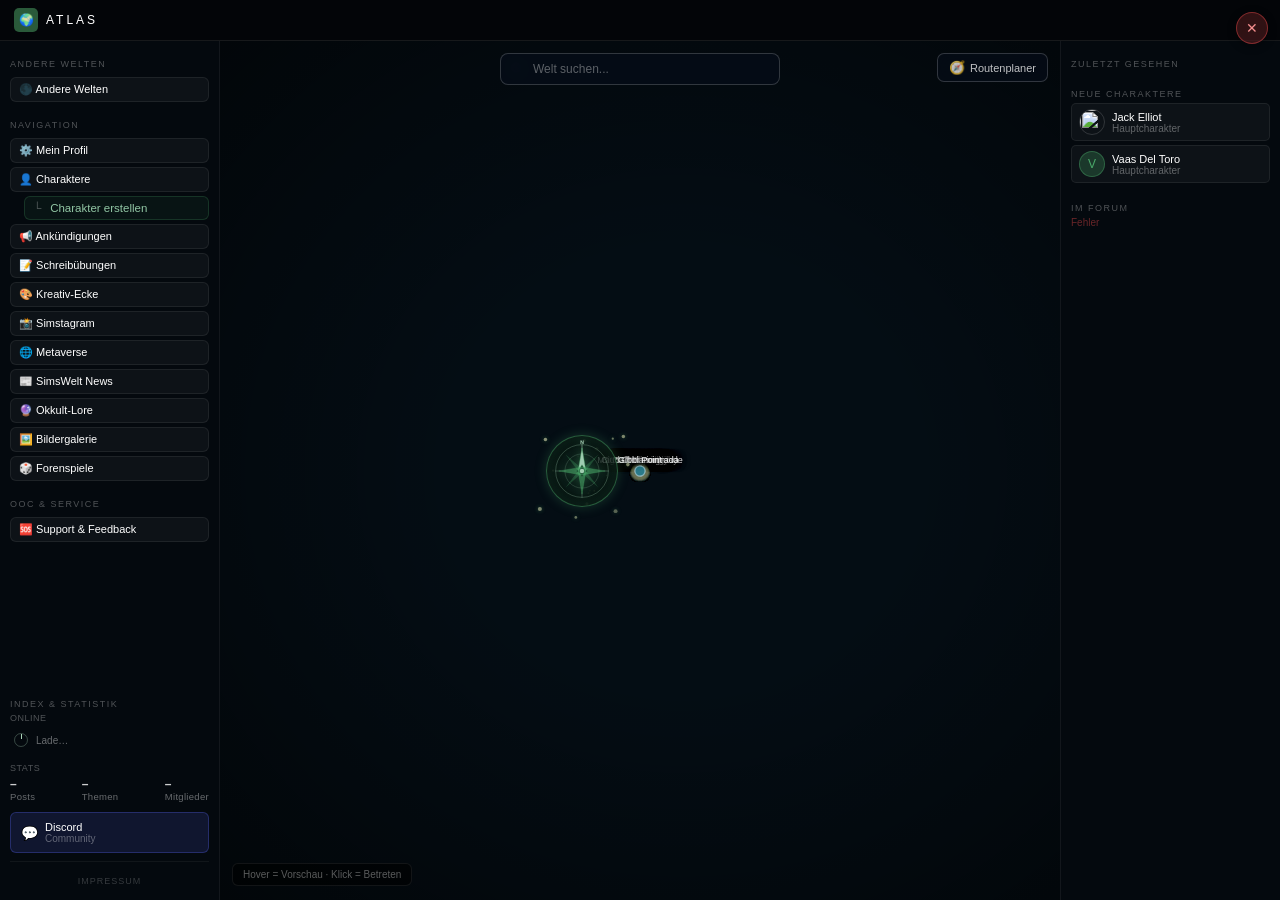
==== commit ee41fee9: "lore: keep name link hints out of the sidebar tooltip, which showed a second window" ====
--- a/index.html
+++ b/index.html
@@ -15,71 +15,71 @@
 <link rel="preconnect" href="https://files.homepagemodules.de">
 
 <!-- Stylesheet: complete ATLAS CSS, same order as in the old single file -->
-<link rel="stylesheet" href="styles/atlas/base.css?v=202609221541">
-<link rel="stylesheet" href="styles/atlas/map.css?v=202609221541">
-<link rel="stylesheet" href="styles/atlas/sidebar.css?v=202609221541">
-<link rel="stylesheet" href="styles/atlas/chars.css?v=202609221541">
-<link rel="stylesheet" href="styles/atlas/portal.css?v=202609221541">
-<link rel="stylesheet" href="styles/atlas/admin.css?v=202609221541">
-<link rel="stylesheet" href="styles/atlas/event.css?v=202609221541">
-<link rel="stylesheet" href="styles/atlas/lore.css?v=202609221541">
+<link rel="stylesheet" href="styles/atlas/base.css?v=202609221545">
+<link rel="stylesheet" href="styles/atlas/map.css?v=202609221545">
+<link rel="stylesheet" href="styles/atlas/sidebar.css?v=202609221545">
+<link rel="stylesheet" href="styles/atlas/chars.css?v=202609221545">
+<link rel="stylesheet" href="styles/atlas/portal.css?v=202609221545">
+<link rel="stylesheet" href="styles/atlas/admin.css?v=202609221545">
+<link rel="stylesheet" href="styles/atlas/event.css?v=202609221545">
+<link rel="stylesheet" href="styles/atlas/lore.css?v=202609221545">
 
 <!-- Galaxy/iframe viewport fix: must run BEFORE the first render.
      The browser holds this classic script until the CSS above is loaded,
      so the media queries are reliably available in the CSSOM. -->
-<script src="src/atlas/ui/viewport.js?v=202609221541"></script>
+<script src="src/atlas/ui/viewport.js?v=202609221545"></script>
 
 <!-- Preload all ATLAS modules (fetched in parallel, executed later in import order) -->
-<link rel="modulepreload" href="src/atlas/main.js?v=202609221541">
-<link rel="modulepreload" href="src/atlas/window-bridge.js?v=202609221541">
-<link rel="modulepreload" href="src/atlas/features/events/event-pill.js?v=202609221541">
-<link rel="modulepreload" href="src/atlas/features/activity/sidebar-fit.js?v=202609221541">
-<link rel="modulepreload" href="src/atlas/features/lore/lore-view.js?v=202609221541">
-<link rel="modulepreload" href="src/atlas/features/lore/lore-data.js?v=202609221541">
-<link rel="modulepreload" href="src/atlas/features/lore/families.js?v=202609221541">
-<link rel="modulepreload" href="src/atlas/features/lore/texts.js?v=202609221541">
-<link rel="modulepreload" href="src/atlas/features/lore/lore-search.js?v=202609221541">
-<link rel="modulepreload" href="src/atlas/features/lore/lore-terms.js?v=202609221541">
-<link rel="modulepreload" href="src/atlas/features/lore/terms.js?v=202609221541">
-<link rel="modulepreload" href="src/atlas/features/characters/token-menu.js?v=202609221541">
-<link rel="modulepreload" href="src/shared/event-pill/event-pill.js?v=202609221541">
-<link rel="modulepreload" href="src/shared/backend.js?v=202609221541">
-<link rel="modulepreload" href="src/shared/html.js?v=202609221541">
-<link rel="modulepreload" href="src/atlas/config.js?v=202609221541">
-<link rel="modulepreload" href="src/atlas/data/buildings.js?v=202609221541">
-<link rel="modulepreload" href="src/atlas/data/worlds.js?v=202609221541">
-<link rel="modulepreload" href="src/atlas/data/world-lots.js?v=202609221541">
-<link rel="modulepreload" href="src/atlas/data/routes.js?v=202609221541">
-<link rel="modulepreload" href="src/atlas/core/state.js?v=202609221541">
-<link rel="modulepreload" href="src/atlas/core/cache.js?v=202609221541">
-<link rel="modulepreload" href="src/atlas/core/events.js?v=202609221541">
-<link rel="modulepreload" href="src/atlas/core/images.js?v=202609221541">
-<link rel="modulepreload" href="src/atlas/core/sheet-data.js?v=202609221541">
-<link rel="modulepreload" href="src/atlas/ui/tooltips.js?v=202609221541">
-<link rel="modulepreload" href="src/atlas/ui/mobile-sheets.js?v=202609221541">
-<link rel="modulepreload" href="src/atlas/ui/pinch-zoom.js?v=202609221541">
-<link rel="modulepreload" href="src/atlas/ui/mobile-dot-bar.js?v=202609221541">
-<link rel="modulepreload" href="src/atlas/ui/draggable.js?v=202609221541">
-<link rel="modulepreload" href="src/atlas/ui/legend.js?v=202609221541">
-<link rel="modulepreload" href="src/atlas/features/characters/tokens.js?v=202609221541">
-<link rel="modulepreload" href="src/atlas/features/activity/last-seen.js?v=202609221541">
-<link rel="modulepreload" href="src/atlas/features/activity/sidebar-feeds.js?v=202609221541">
-<link rel="modulepreload" href="src/atlas/features/otherworlds/portal.js?v=202609221541">
-<link rel="modulepreload" href="src/atlas/features/otherworlds/otherworld-view.js?v=202609221541">
-<link rel="modulepreload" href="src/atlas/features/buildings/building-view.js?v=202609221541">
-<link rel="modulepreload" href="src/atlas/features/buildings/building-calibration.js?v=202609221541">
-<link rel="modulepreload" href="src/atlas/features/admin/calibration.js?v=202609221541">
-<link rel="modulepreload" href="src/atlas/features/admin/admin-panel.js?v=202609221541">
-<link rel="modulepreload" href="src/atlas/features/admin/lot-assignment.js?v=202609221541">
-<link rel="modulepreload" href="src/atlas/features/characters/character-view.js?v=202609221541">
-<link rel="modulepreload" href="src/atlas/features/forum-bridge/forum-bridge.js?v=202609221541">
-<link rel="modulepreload" href="src/atlas/features/routing/navigator.js?v=202609221541">
-<link rel="modulepreload" href="src/atlas/features/routing/route-editor.js?v=202609221541">
-<link rel="modulepreload" href="src/atlas/features/map/lot-helpers.js?v=202609221541">
-<link rel="modulepreload" href="src/atlas/features/map/continent-map.js?v=202609221541">
-<link rel="modulepreload" href="src/atlas/features/map/world-view.js?v=202609221541">
-<link rel="modulepreload" href="src/atlas/features/map/world-search.js?v=202609221541">
-<link rel="modulepreload" href="src/atlas/core/boot.js?v=202609221541">
+<link rel="modulepreload" href="src/atlas/main.js?v=202609221545">
+<link rel="modulepreload" href="src/atlas/window-bridge.js?v=202609221545">
+<link rel="modulepreload" href="src/atlas/features/events/event-pill.js?v=202609221545">
+<link rel="modulepreload" href="src/atlas/features/activity/sidebar-fit.js?v=202609221545">
+<link rel="modulepreload" href="src/atlas/features/lore/lore-view.js?v=202609221545">
+<link rel="modulepreload" href="src/atlas/features/lore/lore-data.js?v=202609221545">
+<link rel="modulepreload" href="src/atlas/features/lore/families.js?v=202609221545">
+<link rel="modulepreload" href="src/atlas/features/lore/texts.js?v=202609221545">
+<link rel="modulepreload" href="src/atlas/features/lore/lore-search.js?v=202609221545">
+<link rel="modulepreload" href="src/atlas/features/lore/lore-terms.js?v=202609221545">
+<link rel="modulepreload" href="src/atlas/features/lore/terms.js?v=202609221545">
+<link rel="modulepreload" href="src/atlas/features/characters/token-menu.js?v=202609221545">
+<link rel="modulepreload" href="src/shared/event-pill/event-pill.js?v=202609221545">
+<link rel="modulepreload" href="src/shared/backend.js?v=202609221545">
+<link rel="modulepreload" href="src/shared/html.js?v=202609221545">
+<link rel="modulepreload" href="src/atlas/config.js?v=202609221545">
+<link rel="modulepreload" href="src/atlas/data/buildings.js?v=202609221545">
+<link rel="modulepreload" href="src/atlas/data/worlds.js?v=202609221545">
+<link rel="modulepreload" href="src/atlas/data/world-lots.js?v=202609221545">
+<link rel="modulepreload" href="src/atlas/data/routes.js?v=202609221545">
+<link rel="modulepreload" href="src/atlas/core/state.js?v=202609221545">
+<link rel="modulepreload" href="src/atlas/core/cache.js?v=202609221545">
+<link rel="modulepreload" href="src/atlas/core/events.js?v=202609221545">
+<link rel="modulepreload" href="src/atlas/core/images.js?v=202609221545">
+<link rel="modulepreload" href="src/atlas/core/sheet-data.js?v=202609221545">
+<link rel="modulepreload" href="src/atlas/ui/tooltips.js?v=202609221545">
+<link rel="modulepreload" href="src/atlas/ui/mobile-sheets.js?v=202609221545">
+<link rel="modulepreload" href="src/atlas/ui/pinch-zoom.js?v=202609221545">
+<link rel="modulepreload" href="src/atlas/ui/mobile-dot-bar.js?v=202609221545">
+<link rel="modulepreload" href="src/atlas/ui/draggable.js?v=202609221545">
+<link rel="modulepreload" href="src/atlas/ui/legend.js?v=202609221545">
+<link rel="modulepreload" href="src/atlas/features/characters/tokens.js?v=202609221545">
+<link rel="modulepreload" href="src/atlas/features/activity/last-seen.js?v=202609221545">
+<link rel="modulepreload" href="src/atlas/features/activity/sidebar-feeds.js?v=202609221545">
+<link rel="modulepreload" href="src/atlas/features/otherworlds/portal.js?v=202609221545">
+<link rel="modulepreload" href="src/atlas/features/otherworlds/otherworld-view.js?v=202609221545">
+<link rel="modulepreload" href="src/atlas/features/buildings/building-view.js?v=202609221545">
+<link rel="modulepreload" href="src/atlas/features/buildings/building-calibration.js?v=202609221545">
+<link rel="modulepreload" href="src/atlas/features/admin/calibration.js?v=202609221545">
+<link rel="modulepreload" href="src/atlas/features/admin/admin-panel.js?v=202609221545">
+<link rel="modulepreload" href="src/atlas/features/admin/lot-assignment.js?v=202609221545">
+<link rel="modulepreload" href="src/atlas/features/characters/character-view.js?v=202609221545">
+<link rel="modulepreload" href="src/atlas/features/forum-bridge/forum-bridge.js?v=202609221545">
+<link rel="modulepreload" href="src/atlas/features/routing/navigator.js?v=202609221545">
+<link rel="modulepreload" href="src/atlas/features/routing/route-editor.js?v=202609221545">
+<link rel="modulepreload" href="src/atlas/features/map/lot-helpers.js?v=202609221545">
+<link rel="modulepreload" href="src/atlas/features/map/continent-map.js?v=202609221545">
+<link rel="modulepreload" href="src/atlas/features/map/world-view.js?v=202609221545">
+<link rel="modulepreload" href="src/atlas/features/map/world-search.js?v=202609221545">
+<link rel="modulepreload" href="src/atlas/core/boot.js?v=202609221545">
 </head>
 <body>
 
@@ -428,7 +428,7 @@
 <!-- ATLAS: ES modules. src/atlas/main.js imports everything else.
      The modulepreload links in <head> let the browser fetch all modules in
      parallel instead of discovering them one import at a time. -->
-<script type="module" src="src/atlas/main.js?v=202609221541"></script>
+<script type="module" src="src/atlas/main.js?v=202609221545"></script>
 
 <!-- Floating close button — always visible (z-index above all views) -->
 <button id="atlas-float-close" onclick="closeAtlas()" title="ATLAS schliessen">✕</button>
@@ -464,7 +464,7 @@
     <div class="als-label">Lädt…</div>
   </div>
 </div>
-<script src="src/atlas/ui/loading.js?v=202609221541"></script>
+<script src="src/atlas/ui/loading.js?v=202609221545"></script>
 
 </body>
 </html>
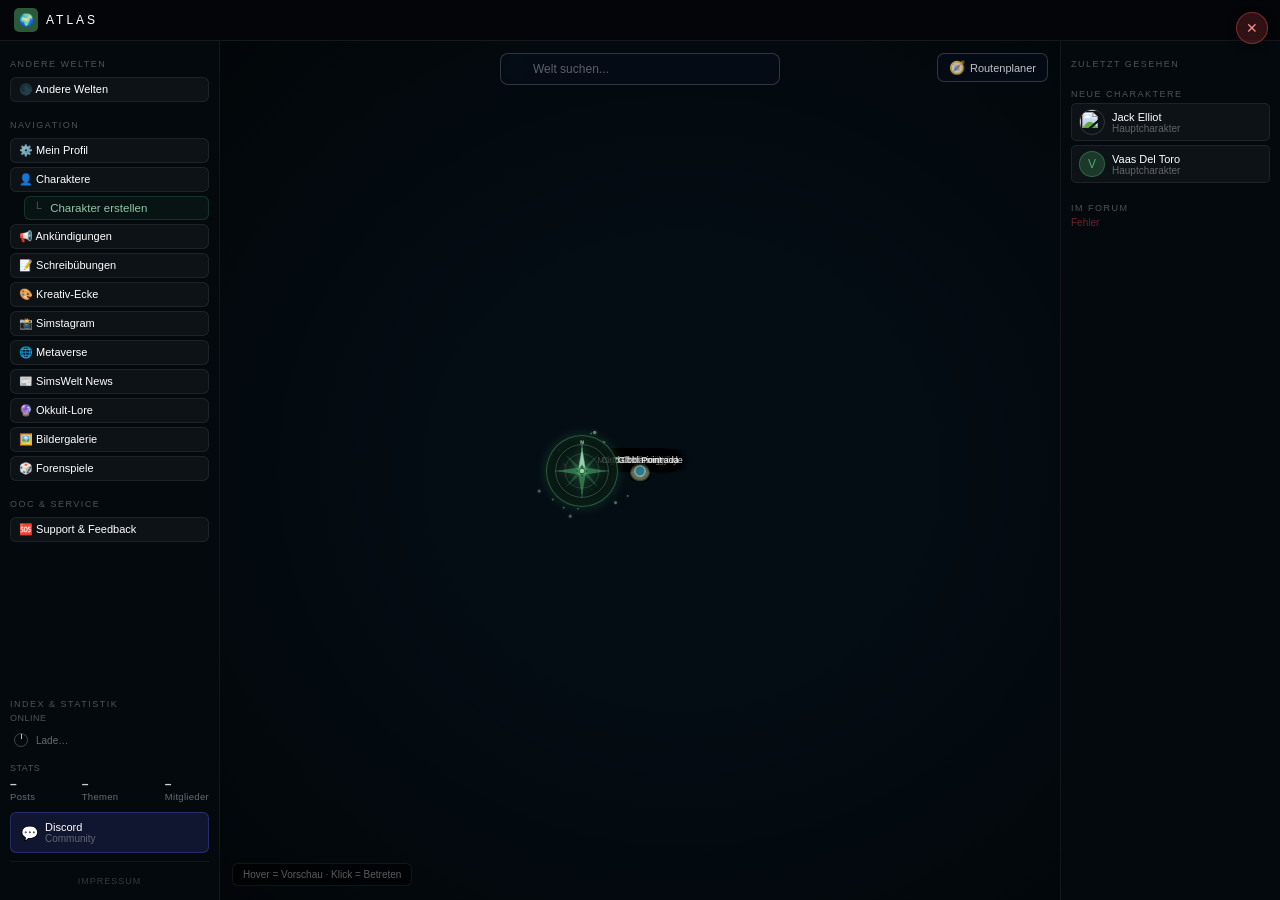
==== commit 3aec1bff: "lore: drop a sentence that only denied an assumption, and lead with what the council is" ====
--- a/index.html
+++ b/index.html
@@ -15,71 +15,71 @@
 <link rel="preconnect" href="https://files.homepagemodules.de">
 
 <!-- Stylesheet: complete ATLAS CSS, same order as in the old single file -->
-<link rel="stylesheet" href="styles/atlas/base.css?v=202609221545">
-<link rel="stylesheet" href="styles/atlas/map.css?v=202609221545">
-<link rel="stylesheet" href="styles/atlas/sidebar.css?v=202609221545">
-<link rel="stylesheet" href="styles/atlas/chars.css?v=202609221545">
-<link rel="stylesheet" href="styles/atlas/portal.css?v=202609221545">
-<link rel="stylesheet" href="styles/atlas/admin.css?v=202609221545">
-<link rel="stylesheet" href="styles/atlas/event.css?v=202609221545">
-<link rel="stylesheet" href="styles/atlas/lore.css?v=202609221545">
+<link rel="stylesheet" href="styles/atlas/base.css?v=202609230614">
+<link rel="stylesheet" href="styles/atlas/map.css?v=202609230614">
+<link rel="stylesheet" href="styles/atlas/sidebar.css?v=202609230614">
+<link rel="stylesheet" href="styles/atlas/chars.css?v=202609230614">
+<link rel="stylesheet" href="styles/atlas/portal.css?v=202609230614">
+<link rel="stylesheet" href="styles/atlas/admin.css?v=202609230614">
+<link rel="stylesheet" href="styles/atlas/event.css?v=202609230614">
+<link rel="stylesheet" href="styles/atlas/lore.css?v=202609230614">
 
 <!-- Galaxy/iframe viewport fix: must run BEFORE the first render.
      The browser holds this classic script until the CSS above is loaded,
      so the media queries are reliably available in the CSSOM. -->
-<script src="src/atlas/ui/viewport.js?v=202609221545"></script>
+<script src="src/atlas/ui/viewport.js?v=202609230614"></script>
 
 <!-- Preload all ATLAS modules (fetched in parallel, executed later in import order) -->
-<link rel="modulepreload" href="src/atlas/main.js?v=202609221545">
-<link rel="modulepreload" href="src/atlas/window-bridge.js?v=202609221545">
-<link rel="modulepreload" href="src/atlas/features/events/event-pill.js?v=202609221545">
-<link rel="modulepreload" href="src/atlas/features/activity/sidebar-fit.js?v=202609221545">
-<link rel="modulepreload" href="src/atlas/features/lore/lore-view.js?v=202609221545">
-<link rel="modulepreload" href="src/atlas/features/lore/lore-data.js?v=202609221545">
-<link rel="modulepreload" href="src/atlas/features/lore/families.js?v=202609221545">
-<link rel="modulepreload" href="src/atlas/features/lore/texts.js?v=202609221545">
-<link rel="modulepreload" href="src/atlas/features/lore/lore-search.js?v=202609221545">
-<link rel="modulepreload" href="src/atlas/features/lore/lore-terms.js?v=202609221545">
-<link rel="modulepreload" href="src/atlas/features/lore/terms.js?v=202609221545">
-<link rel="modulepreload" href="src/atlas/features/characters/token-menu.js?v=202609221545">
-<link rel="modulepreload" href="src/shared/event-pill/event-pill.js?v=202609221545">
-<link rel="modulepreload" href="src/shared/backend.js?v=202609221545">
-<link rel="modulepreload" href="src/shared/html.js?v=202609221545">
-<link rel="modulepreload" href="src/atlas/config.js?v=202609221545">
-<link rel="modulepreload" href="src/atlas/data/buildings.js?v=202609221545">
-<link rel="modulepreload" href="src/atlas/data/worlds.js?v=202609221545">
-<link rel="modulepreload" href="src/atlas/data/world-lots.js?v=202609221545">
-<link rel="modulepreload" href="src/atlas/data/routes.js?v=202609221545">
-<link rel="modulepreload" href="src/atlas/core/state.js?v=202609221545">
-<link rel="modulepreload" href="src/atlas/core/cache.js?v=202609221545">
-<link rel="modulepreload" href="src/atlas/core/events.js?v=202609221545">
-<link rel="modulepreload" href="src/atlas/core/images.js?v=202609221545">
-<link rel="modulepreload" href="src/atlas/core/sheet-data.js?v=202609221545">
-<link rel="modulepreload" href="src/atlas/ui/tooltips.js?v=202609221545">
-<link rel="modulepreload" href="src/atlas/ui/mobile-sheets.js?v=202609221545">
-<link rel="modulepreload" href="src/atlas/ui/pinch-zoom.js?v=202609221545">
-<link rel="modulepreload" href="src/atlas/ui/mobile-dot-bar.js?v=202609221545">
-<link rel="modulepreload" href="src/atlas/ui/draggable.js?v=202609221545">
-<link rel="modulepreload" href="src/atlas/ui/legend.js?v=202609221545">
-<link rel="modulepreload" href="src/atlas/features/characters/tokens.js?v=202609221545">
-<link rel="modulepreload" href="src/atlas/features/activity/last-seen.js?v=202609221545">
-<link rel="modulepreload" href="src/atlas/features/activity/sidebar-feeds.js?v=202609221545">
-<link rel="modulepreload" href="src/atlas/features/otherworlds/portal.js?v=202609221545">
-<link rel="modulepreload" href="src/atlas/features/otherworlds/otherworld-view.js?v=202609221545">
-<link rel="modulepreload" href="src/atlas/features/buildings/building-view.js?v=202609221545">
-<link rel="modulepreload" href="src/atlas/features/buildings/building-calibration.js?v=202609221545">
-<link rel="modulepreload" href="src/atlas/features/admin/calibration.js?v=202609221545">
-<link rel="modulepreload" href="src/atlas/features/admin/admin-panel.js?v=202609221545">
-<link rel="modulepreload" href="src/atlas/features/admin/lot-assignment.js?v=202609221545">
-<link rel="modulepreload" href="src/atlas/features/characters/character-view.js?v=202609221545">
-<link rel="modulepreload" href="src/atlas/features/forum-bridge/forum-bridge.js?v=202609221545">
-<link rel="modulepreload" href="src/atlas/features/routing/navigator.js?v=202609221545">
-<link rel="modulepreload" href="src/atlas/features/routing/route-editor.js?v=202609221545">
-<link rel="modulepreload" href="src/atlas/features/map/lot-helpers.js?v=202609221545">
-<link rel="modulepreload" href="src/atlas/features/map/continent-map.js?v=202609221545">
-<link rel="modulepreload" href="src/atlas/features/map/world-view.js?v=202609221545">
-<link rel="modulepreload" href="src/atlas/features/map/world-search.js?v=202609221545">
-<link rel="modulepreload" href="src/atlas/core/boot.js?v=202609221545">
+<link rel="modulepreload" href="src/atlas/main.js?v=202609230614">
+<link rel="modulepreload" href="src/atlas/window-bridge.js?v=202609230614">
+<link rel="modulepreload" href="src/atlas/features/events/event-pill.js?v=202609230614">
+<link rel="modulepreload" href="src/atlas/features/activity/sidebar-fit.js?v=202609230614">
+<link rel="modulepreload" href="src/atlas/features/lore/lore-view.js?v=202609230614">
+<link rel="modulepreload" href="src/atlas/features/lore/lore-data.js?v=202609230614">
+<link rel="modulepreload" href="src/atlas/features/lore/families.js?v=202609230614">
+<link rel="modulepreload" href="src/atlas/features/lore/texts.js?v=202609230614">
+<link rel="modulepreload" href="src/atlas/features/lore/lore-search.js?v=202609230614">
+<link rel="modulepreload" href="src/atlas/features/lore/lore-terms.js?v=202609230614">
+<link rel="modulepreload" href="src/atlas/features/lore/terms.js?v=202609230614">
+<link rel="modulepreload" href="src/atlas/features/characters/token-menu.js?v=202609230614">
+<link rel="modulepreload" href="src/shared/event-pill/event-pill.js?v=202609230614">
+<link rel="modulepreload" href="src/shared/backend.js?v=202609230614">
+<link rel="modulepreload" href="src/shared/html.js?v=202609230614">
+<link rel="modulepreload" href="src/atlas/config.js?v=202609230614">
+<link rel="modulepreload" href="src/atlas/data/buildings.js?v=202609230614">
+<link rel="modulepreload" href="src/atlas/data/worlds.js?v=202609230614">
+<link rel="modulepreload" href="src/atlas/data/world-lots.js?v=202609230614">
+<link rel="modulepreload" href="src/atlas/data/routes.js?v=202609230614">
+<link rel="modulepreload" href="src/atlas/core/state.js?v=202609230614">
+<link rel="modulepreload" href="src/atlas/core/cache.js?v=202609230614">
+<link rel="modulepreload" href="src/atlas/core/events.js?v=202609230614">
+<link rel="modulepreload" href="src/atlas/core/images.js?v=202609230614">
+<link rel="modulepreload" href="src/atlas/core/sheet-data.js?v=202609230614">
+<link rel="modulepreload" href="src/atlas/ui/tooltips.js?v=202609230614">
+<link rel="modulepreload" href="src/atlas/ui/mobile-sheets.js?v=202609230614">
+<link rel="modulepreload" href="src/atlas/ui/pinch-zoom.js?v=202609230614">
+<link rel="modulepreload" href="src/atlas/ui/mobile-dot-bar.js?v=202609230614">
+<link rel="modulepreload" href="src/atlas/ui/draggable.js?v=202609230614">
+<link rel="modulepreload" href="src/atlas/ui/legend.js?v=202609230614">
+<link rel="modulepreload" href="src/atlas/features/characters/tokens.js?v=202609230614">
+<link rel="modulepreload" href="src/atlas/features/activity/last-seen.js?v=202609230614">
+<link rel="modulepreload" href="src/atlas/features/activity/sidebar-feeds.js?v=202609230614">
+<link rel="modulepreload" href="src/atlas/features/otherworlds/portal.js?v=202609230614">
+<link rel="modulepreload" href="src/atlas/features/otherworlds/otherworld-view.js?v=202609230614">
+<link rel="modulepreload" href="src/atlas/features/buildings/building-view.js?v=202609230614">
+<link rel="modulepreload" href="src/atlas/features/buildings/building-calibration.js?v=202609230614">
+<link rel="modulepreload" href="src/atlas/features/admin/calibration.js?v=202609230614">
+<link rel="modulepreload" href="src/atlas/features/admin/admin-panel.js?v=202609230614">
+<link rel="modulepreload" href="src/atlas/features/admin/lot-assignment.js?v=202609230614">
+<link rel="modulepreload" href="src/atlas/features/characters/character-view.js?v=202609230614">
+<link rel="modulepreload" href="src/atlas/features/forum-bridge/forum-bridge.js?v=202609230614">
+<link rel="modulepreload" href="src/atlas/features/routing/navigator.js?v=202609230614">
+<link rel="modulepreload" href="src/atlas/features/routing/route-editor.js?v=202609230614">
+<link rel="modulepreload" href="src/atlas/features/map/lot-helpers.js?v=202609230614">
+<link rel="modulepreload" href="src/atlas/features/map/continent-map.js?v=202609230614">
+<link rel="modulepreload" href="src/atlas/features/map/world-view.js?v=202609230614">
+<link rel="modulepreload" href="src/atlas/features/map/world-search.js?v=202609230614">
+<link rel="modulepreload" href="src/atlas/core/boot.js?v=202609230614">
 </head>
 <body>
 
@@ -428,7 +428,7 @@
 <!-- ATLAS: ES modules. src/atlas/main.js imports everything else.
      The modulepreload links in <head> let the browser fetch all modules in
      parallel instead of discovering them one import at a time. -->
-<script type="module" src="src/atlas/main.js?v=202609221545"></script>
+<script type="module" src="src/atlas/main.js?v=202609230614"></script>
 
 <!-- Floating close button — always visible (z-index above all views) -->
 <button id="atlas-float-close" onclick="closeAtlas()" title="ATLAS schliessen">✕</button>
@@ -464,7 +464,7 @@
     <div class="als-label">Lädt…</div>
   </div>
 </div>
-<script src="src/atlas/ui/loading.js?v=202609221545"></script>
+<script src="src/atlas/ui/loading.js?v=202609230614"></script>
 
 </body>
 </html>
